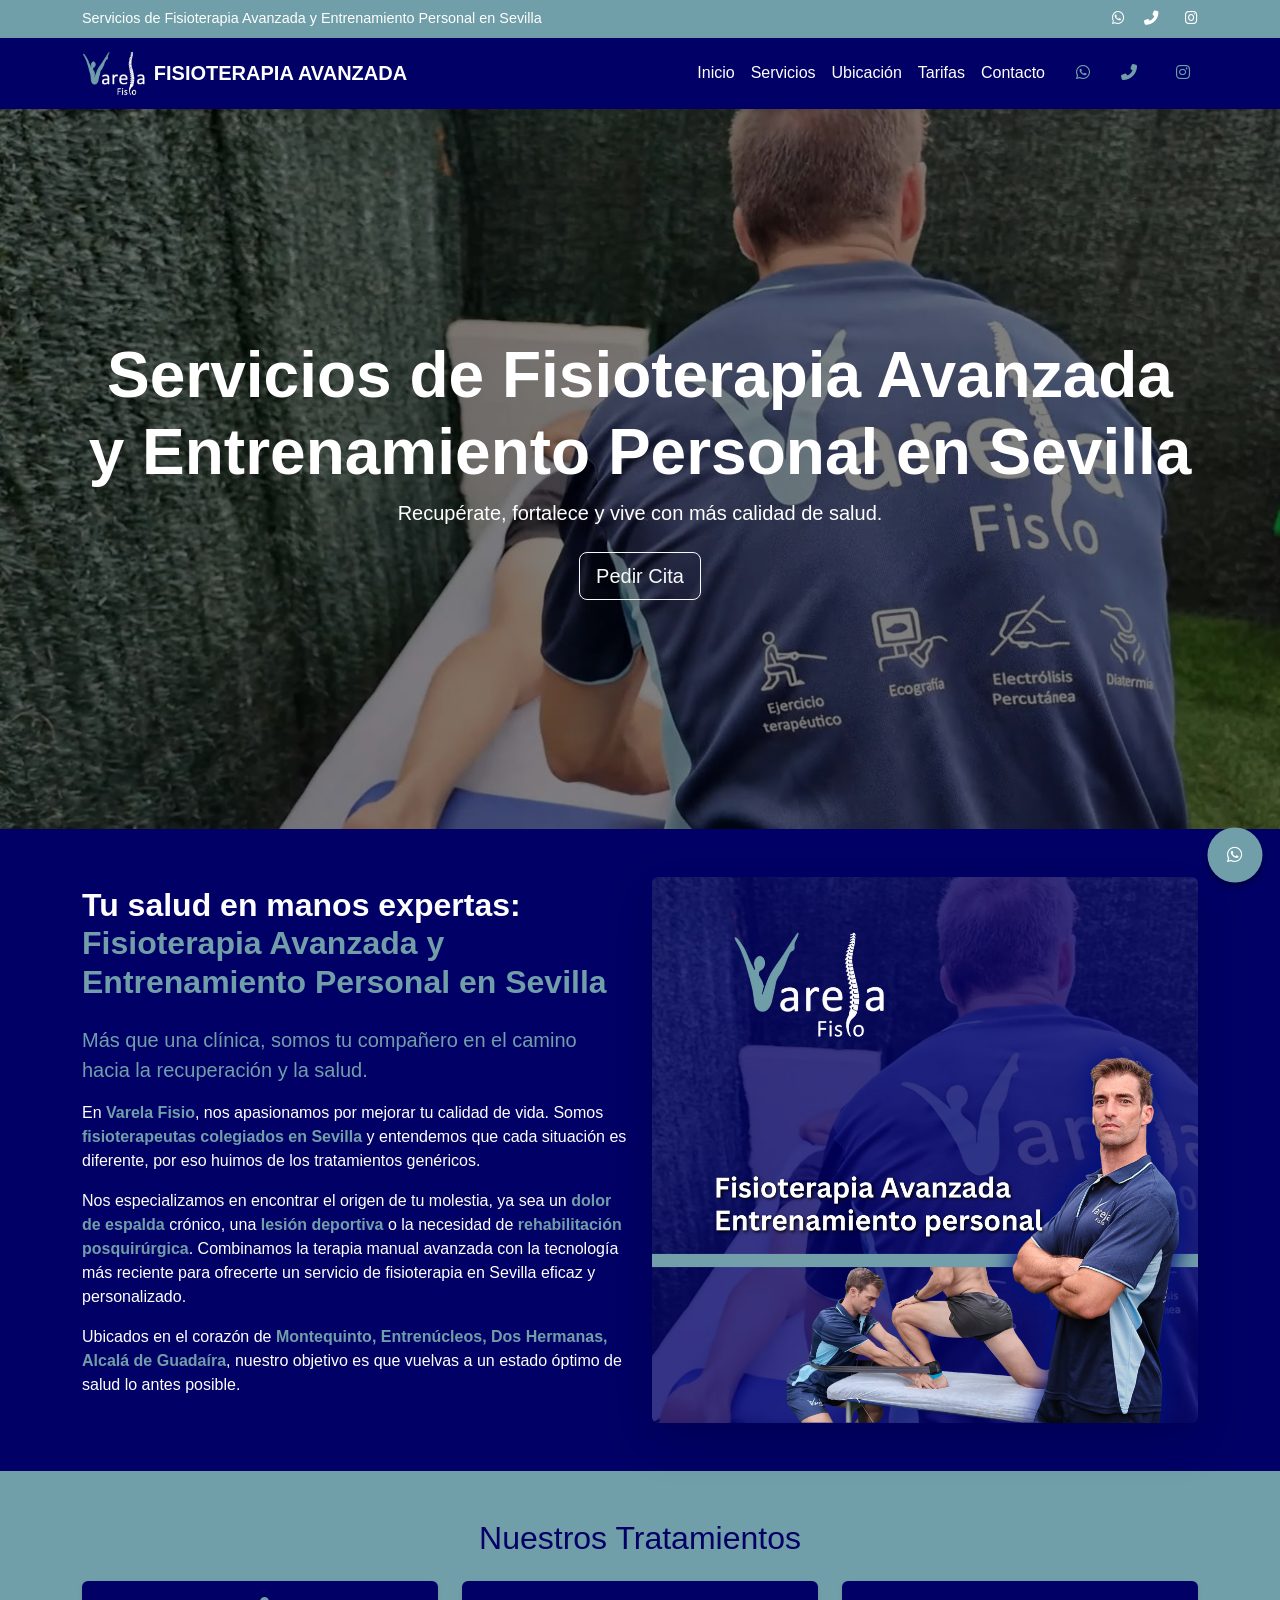
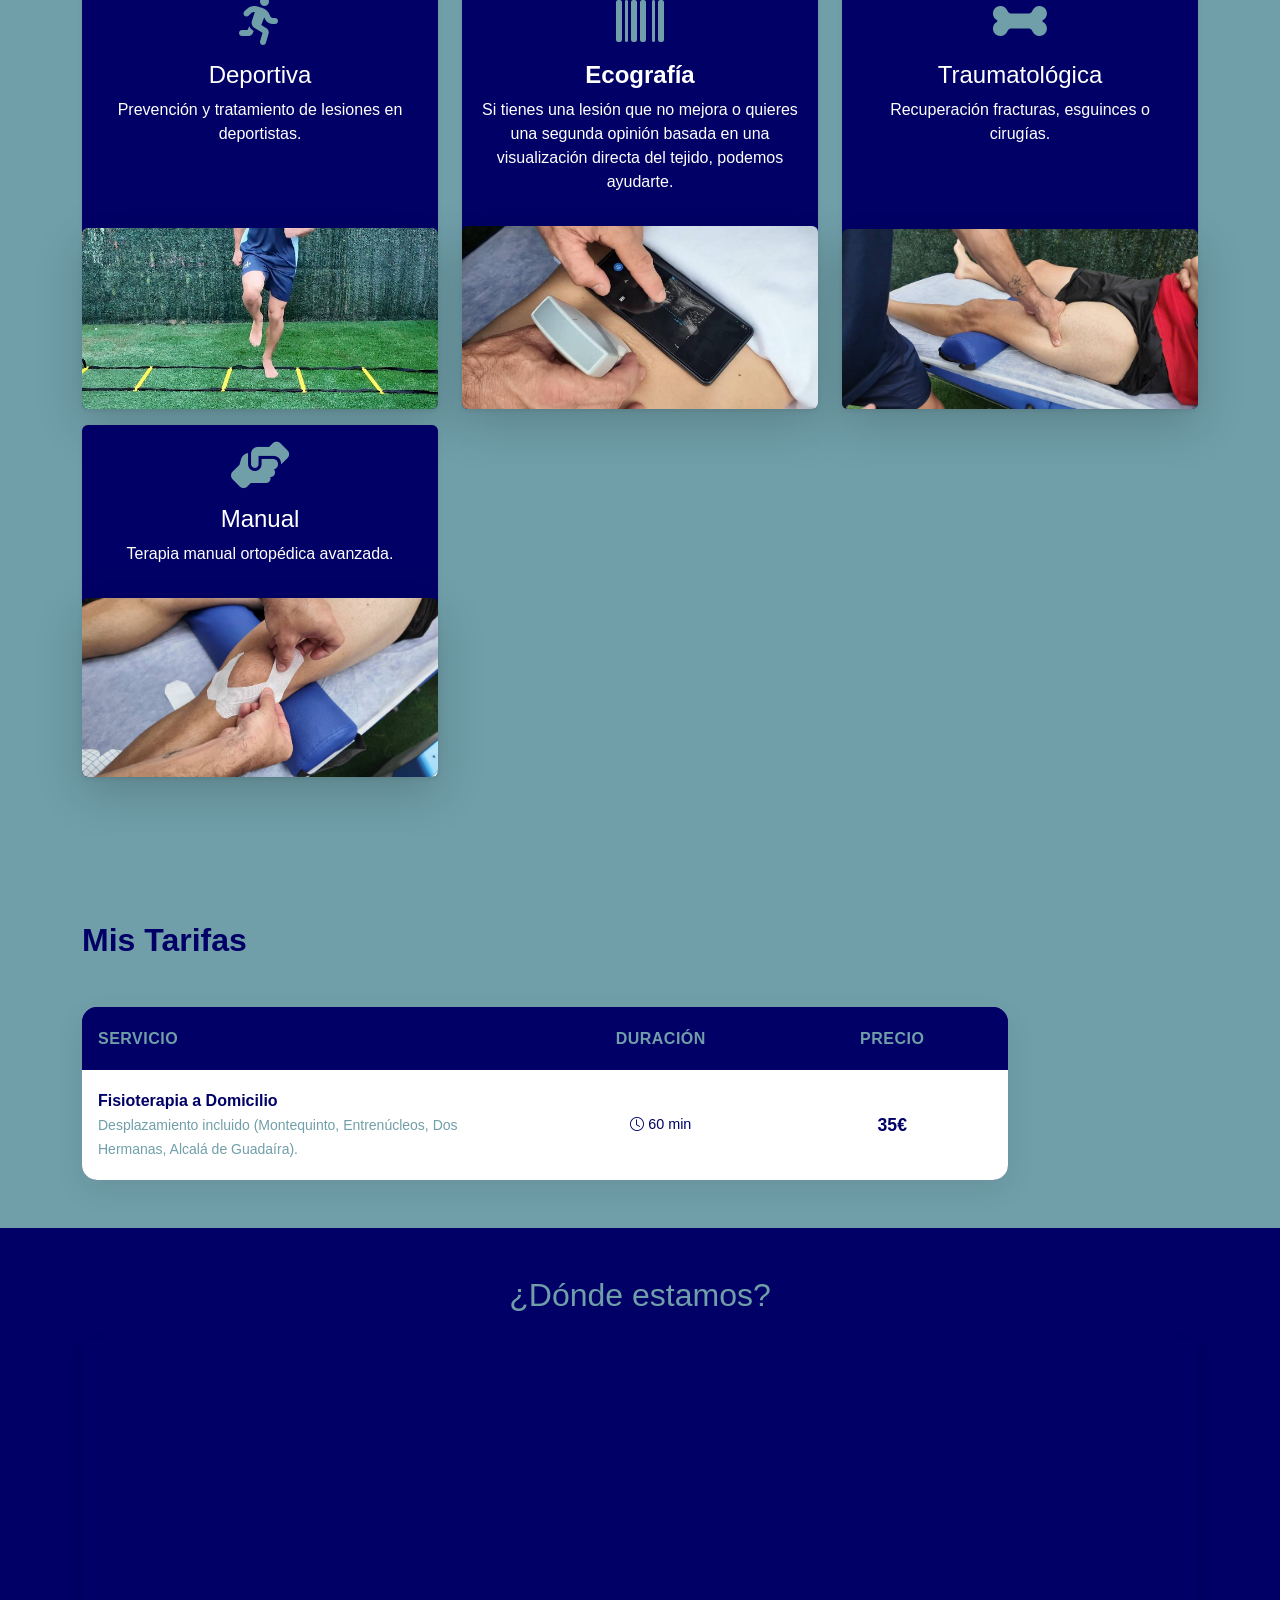
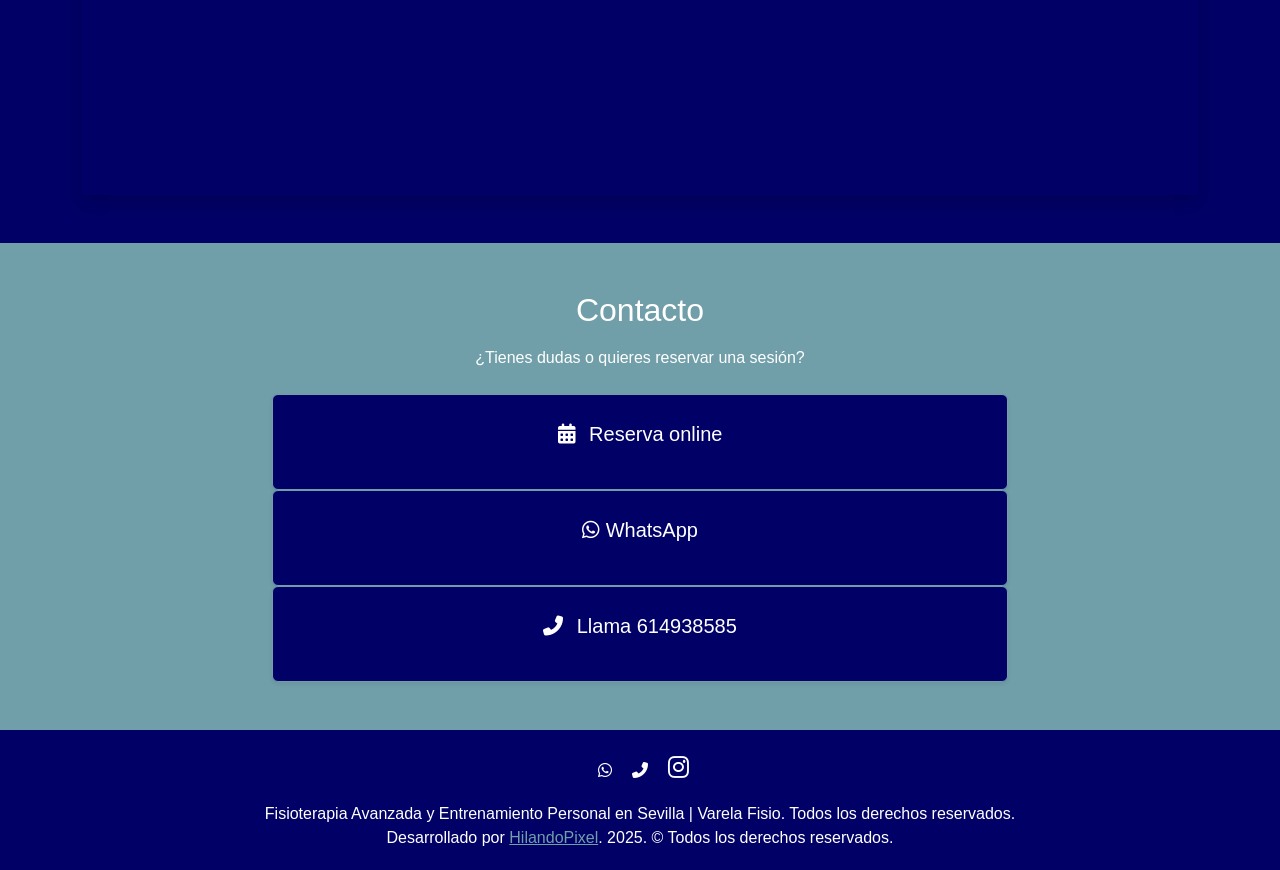
==== index.html @ a89cad6e "i" ====
<!DOCTYPE html>
<html lang="es">
<head>
    <script async src="https://www.googletagmanager.com/gtag/js?id=G-CDKVL5JWGN"></script>
    <script>window.dataLayer = window.dataLayer || []; function gtag(){dataLayer.push(arguments);} gtag('js', new Date()); gtag('config', 'G-CDKVL5JWGN');</script>
    
    <meta charset="UTF-8">
    <meta name="viewport" content="width=device-width, initial-scale=1.0">
    <title>Fisioterapia Avanzada y Entrenamiento Personal en Sevilla | Clínica Varela Fisio - Recuperación y Salud</title>
    <meta name="description" content="Servicios avanzados de fisioterapia y entrenamiento personal en Sevilla. Clínica profesional en Sevilla. ¡Pide tu cita hoy!">
    <meta name="robots" content="index, follow">
    <link rel="canonical" href="https://varelafisio.com">
    <meta property="og:locale" content="es_ES">
    <meta property="og:type" content="website">
    <meta property="og:title" content="Fisioterapia Avanzada y Entrenamiento Personal en Sevilla | Varela Fisio">
    <meta property="og:description" content="Fisioterapia Avanzada y Entrenamiento Personal en Sevilla | Varela Fisio | Agenda tu sesión.">
    <meta property="og:url" content="https://varelafisio.com">
    <meta property="og:site_name" content="Varela Fisio">
    <meta property="og:image" content="https://varelafisio.com/img/preview.png">
    <link rel="icon" type="image/png" href="favicon.png">
    <link rel="apple-touch-icon" href="favicon.png">
    <link rel="icon" href="favicon.ico" type="image/x-icon">
    <link href="https://cdn.jsdelivr.net/npm/bootstrap@5.3.0/dist/css/bootstrap.min.css" rel="stylesheet">
    <link rel="stylesheet" href="https://cdnjs.cloudflare.com/ajax/libs/font-awesome/6.4.0/css/all.min.css">
    <link rel="stylesheet" href="https://cdn.jsdelivr.net/npm/bootstrap-icons@1.10.5/font/bootstrap-icons.css">
    <link rel="stylesheet" href="style.css">
    <script type="application/ld+json">
        {
          "@context": "https://schema.org",
          "@type": "PhysiotherapyClinic",
          "name": "Varela Fisio - Fisioterapia Avanzada a Domicilio",
          "description": "Servicios de fisioterapia avanzada y recuperación funcional directamente en tu domicilio.",
          "image": "https://varelafisio.com/img/preview.png",
          "url": "https://varelafisio.com",
          "telephone": "614938585",
          "address": {
            "@type": "PostalAddress",
            "addressCountry": "ES"
          },
          "geo": {
            "@type": "GeoCoordinates",
            "latitude": 37.349859,
            "longitude": -5.918255
          },
          "areaServed": {
            "@type": "City",
            "name": "Montequinto"
          },
          "sameAs": [
            "https://www.instagram.com/varelafisio"
          ]
        }
    </script>
</head>
<body>

    <div class="top-bar">
        <div class="container d-flex justify-content-between align-items-center">
            <span>Servicios de Fisioterapia Avanzada y Entrenamiento Personal en Sevilla
            </span>
            <div>
                <a href="https://wa.me/614938585?text=Hola%20quiero%20reservar%20cita" target="_blank" class="social-link2"><i class="fab fa-whatsapp"></i></a>
                <a href="tel://614938585" class="social-link2" target="_blank"><i class="fas fa-phone-alt me-2"></i></a>
                <a href="https://www.instagram.com/varelafisio" class="social-link2" target="_blank"><i class="fab fa-instagram"></i></a>
            </div>
        </div>
    </div>

    <nav class="navbar navbar-expand-lg navbar-light sticky-top">
        <div class="container text-white">
            <a class="navbar-brand d-flex align-items-center fw-bold text-uppercase text-white" href="#">
                <img src="img/logo.png"
                     alt="Logo Fisioterapia Sevilla"
                     height="45"
                     class="d-inline-block align-text-top me-2 rounded">

                <span>Fisioterapia Avanzada</span>
            </a>
            <button class="navbar-toggler custom" type="button" data-bs-toggle="collapse" data-bs-target="#navbarNav">
                <img src="img/v.png"
                     alt="Equipo de fisioterapeutas en consulta de Sevilla tratando a un paciente"
                     class="img-fluid rounded shadow-lg" />
            </button>
            <div class="collapse navbar-collapse" id="navbarNav">
                <ul class="navbar-nav ms-auto">
                    <li class="nav-item"><a class="nav-link text-white" href="#nosotros">Inicio</a></li>
                    <li class="nav-item"><a class="nav-link text-white" href="#servicios">Servicios</a></li>
                    <li class="nav-item"><a class="nav-link text-white" href="#ubicacion">Ubicación</a></li>
                    <li class="nav-item"><a class="nav-link text-white" href="#tarifas">Tarifas</a></li>
                    <li class="nav-item"><a class="nav-link text-white" href="#contacto">Contacto</a></li>
                    <li class="nav-item"><a class="nav-link social-link3" href="https://wa.me/614938585?text=Hola%20quiero%20reservar%20cita"><i class="fab fa-whatsapp"></i></a></li>
                    <li class="nav-item"><a class="nav-link social-link3" href="tel://614938585"><i class="fas fa-phone-alt me-2"></i></a></li>
                    <li class="nav-item"><a class="nav-link social-link3" href="https://www.instagram.com/varelafisio"><i class="fab fa-instagram"></i></a></li>
                </ul>
            </div>
        </div>
    </nav>

    <section id="presentacion" class="hero-section">
        <div class="container">
            <h1 class="display-3 fw-bold">Servicios de Fisioterapia Avanzada y Entrenamiento Personal en Sevilla</h1>
            <p class="lead mb-4">Recupérate, fortalece y vive con más calidad de salud.</p>
            <a href="#contacto" class="btn btn-outline-light btn-lg">Pedir Cita</a>
        </div>
    </section>

    <section id="nosotros" class="py-5 custom">
        <div class="container">
            <div class="row align-items-center">
                <div class="col-lg-6">
                    <h2 class="fw-bold mb-4">Tu salud en manos expertas: <span class="text-success">Fisioterapia Avanzada y Entrenamiento Personal en Sevilla</span></h2>
                    <p class="lead secondary-text">Más que una clínica, somos tu compañero en el camino hacia la recuperación y la salud.</p>
                    <p>
                        En <strong class="secondary-text">Varela Fisio</strong>, nos apasionamos por mejorar tu calidad de vida. Somos <strong class="secondary-text">fisioterapeutas colegiados en Sevilla</strong> y entendemos que cada situación es diferente, por eso huimos de los tratamientos genéricos.
                    </p>
                    <p>
                        Nos especializamos en encontrar el origen de tu molestia, ya sea un <strong class="secondary-text">dolor de espalda</strong> crónico, una <strong class="secondary-text">lesión deportiva</strong> o la necesidad de <strong class="secondary-text">rehabilitación posquirúrgica</strong>. Combinamos la terapia manual avanzada con la tecnología más reciente para ofrecerte un servicio de fisioterapia en Sevilla eficaz y personalizado.
                    </p>
                    <p>
                        Ubicados en el corazón de <strong class="secondary-text">Montequinto, Entrenúcleos, Dos Hermanas, Alcalá de Guadaíra</strong>, nuestro objetivo es que vuelvas a un estado óptimo de salud lo antes posible.
                    </p>
                </div>

                <div class="col-lg-6 mt-4 mt-lg-0">
                    <img src="img/preview.png"
                         alt="Equipo de fisioterapeutas en consulta de Sevilla tratando a un paciente"
                         class="img-fluid rounded shadow-lg">
                </div>
            </div>
        </div>
    </section>

    <section id="servicios" class="py-5 custom2">
        <div class="container text-center">
            <h2 class="mb-4">Nuestros Tratamientos</h2>
            <div class="row">
                <div class="col-md-4 mb-3">
                    <div class="card h-100 shadow-sm border-0 custom">
                        <div class="card-body">
                            <i class="fas fa-running fa-3x text-success mb-3"></i>
                            <h4>Deportiva</h4>
                            <p>Prevención y tratamiento de lesiones en deportistas.</p>
                        </div>
                        <div class="col-lg-12 mt-4 mt-lg-0">
                            <img src="img/fisio-sevilla-foto-3.png"
                                 alt="Equipo de fisioterapeutas en consulta de Sevilla tratando a un paciente"
                                 class="img-fluid rounded shadow-lg">
                        </div>
                    </div>
                </div>
                <div class="col-md-4 mb-3">
                    <div class="card h-100 shadow-sm border-0 custom">
                        <div class="card-body">
                            <i class="fas fa-barcode fa-3x text-success mb-3"></i>
                            <h4><strong>Ecografía</strong></h4>
                            <p>Si tienes una lesión que no mejora o quieres una segunda opinión basada en una visualización directa del tejido, podemos ayudarte.</p>
                        </div>
                        <div class="col-lg-12 mt-4 mt-lg-0">
                            <img src="img/varela-fisio-ecografia.jpeg"
                                 alt="Ecografía en fisioterapia para valoración objetiva"
                                 class="img-fluid rounded shadow-lg">
                        </div>
                    </div>
                </div>
                <div class="col-md-4 mb-3">
                    <div class="card h-100 shadow-sm border-0 custom">
                        <div class="card-body">
                            <i class="fas fa-bone fa-3x text-success mb-3"></i>
                            <h4>Traumatológica</h4>
                            <p>Recuperación fracturas, esguinces o cirugías.</p>
                        </div>
                        <div class="col-lg-12 mt-4 mt-lg-0">
                            <img src="img/fisio-sevilla-foto-4.png"
                                 alt="Equipo de fisioterapeutas en consulta de Sevilla tratando a un paciente"
                                 class="img-fluid rounded shadow-lg">
                        </div>
                    </div>
                </div>
                <div class="col-md-4 mb-3">
                    <div class="card h-100 shadow-sm border-0 custom">
                        <div class="card-body">
                            <i class="fas fa-hands-helping fa-3x text-success mb-3"></i>
                            <h4>Manual</h4>
                            <p>Terapia manual ortopédica avanzada.</p>
                        </div>
                        <div class="col-lg-12 mt-4 mt-lg-0">
                            <img src="img/fisio-sevilla-foto-2.png"
                                 alt="Equipo de fisioterapeutas en consulta de Sevilla tratando a un paciente"
                                 class="img-fluid rounded shadow-lg">
                        </div>
                    </div>
                </div>
            </div>
        </div>
    </section>

    <section id="tarifas" class="py-5 custom2">
        <div class="container text-center">
            <div class="pricing-header">
                <h2 class="primary-text">Mis Tarifas</h2>
            </div>

            <div class="row">
                <div class="col-lg-10">
                    <div class="table-responsive custom-table-container">
                        <table class="table table-hover align-left custom">
                            <thead>
                                <tr>
                                    <th scope="col" width="40%">Servicio</th>
                                    <th scope="col" width="20%" class="text-center">Duración</th>
                                    <th scope="col" width="20%" class="text-center">Precio</th>
                                </tr>
                            </thead>
                            <tbody>
                                <tr>
                                    <td>
                                        <div class="d-flex">
                                            <div>
                                                <div class="fw-bold ">Fisioterapia a Domicilio</div>
                                                <small class="secondary-text">Desplazamiento incluido (Montequinto, Entrenúcleos, Dos Hermanas, Alcalá de Guadaíra).</small>
                                            </div>
                                        </div>
                                    </td>
                                    <td class="text-center duration-tag"><i class="bi bi-clock"></i> 60 min</td>
                                    <td class="text-center price-tag">35€</td>
                                </tr>
                            </tbody>
                        </table>
                    </div>
                </div>
            </div>
        </div>

    </section>


    <section id="ubicacion" class="py-5 custom">
        <div class="container">
            <h2 class="text-center secondary-text mb-4">¿Dónde estamos?</h2>
            <div class="map-container shadow">
                <iframe src="https://www.google.com/maps/embed?pb=!1m14!1m8!1m3!1d12901.507833430169!2d-5.9182554!3d37.3498589!3m2!1i1024!2i768!4f13.1!3m3!1m2!1s0x6e7d6fc226e5ccdb%3A0x2728e42859b30beb!2sVarela%20Fisio%20-%20Fisioterapia%20Avanzada%20a%20Domicilio!5e1!3m2!1ses!2ses!4v1766308578889!5m2!1ses!2ses" width="600" height="450" style="border:0;" allowfullscreen="" loading="lazy" referrerpolicy="no-referrer-when-downgrade"></iframe>
            </div>
        </div>
    </section>

    <section id="contacto" class="py-5 custom2">
        <div class="container">
            <div class="row justify-content-center text-white">
                <div class="col-md-8 text-center">
                    <h2 class="mb-3">Contacto</h2>
                    <p class="mb-4">¿Tienes dudas o quieres reservar una sesión?</p>
                    <div class="card p-4 shadow-sm border-success custom">
                        <p class="lead">
                            <i class="fas fa-calendar-alt me-2"></i>
                            <a href="reservar" target="_blank" class="text-decoration-none text-white">Reserva online</a>
                        </p>
                    </div>
                    <div class="card p-4 shadow-sm border-success custom">
                        <p class="lead">
                            <i class="fab fa-whatsapp"></i>
                            <a href="https://wa.me/614938585?text=Hola" target="_blank" class="text-decoration-none text-white">WhatsApp</a>
                        </p>
                    </div>
                    <div class="card p-4 shadow-sm border-success custom">
                        <p class="lead">
                            <i class="fas fa-phone-alt me-2"></i>
                            <a href="tel://614938585" target="_blank" class="text-decoration-none text-white">Llama 614938585</a>
                        </p>
                    </div>
                </div>
            </div>
        </div>
    </section>

    <footer>
        <div class="container text-center ">
            <div class="mb-3">
                <a href="https://wa.me/614938585?text=Hola%20quiero%20reservar%20cita" target="_blank" class="social-link2"><i class="fab fa-whatsapp"></i></a>
                <a href="tel://614938585" target="_blank" class="social-link"><i class="fas fa-phone-alt me-2"></i></a>
                <a href="https://www.instagram.com/varelafisio" class="social-link fs-4 mx-2" target="_blank"><i class="fab fa-instagram"></i></a>
            </div>
            <p class="mb-0">Fisioterapia Avanzada y Entrenamiento Personal en Sevilla | Varela Fisio. Todos los derechos reservados.</p>
            <p class="mb-0 text-white">Desarrollado por <a class="secondary-text" href="https://hilandopixel.com" target="_blank">HilandoPixel</a>. 2025. &copy;  Todos los derechos reservados.</p>

        </div>
    </footer>

    <button type="button" id="btn-back-to-top">
        <i class="fas fa-arrow-up"></i>
    </button>

    <button type="button" id="btn-whatsapp">
        <i class="fab fa-whatsapp"></i>
    </button>

    <script src="https://cdn.jsdelivr.net/npm/bootstrap@5.3.0/dist/js/bootstrap.bundle.min.js"></script>

    <script>
        let mybutton = document.getElementById("btn-back-to-top");
        window.onscroll = function () {
            scrollFunction();
        };
        function scrollFunction() {
            if (document.body.scrollTop > 200 || document.documentElement.scrollTop > 200) {
                mybutton.style.display = "block";
            } else {
                mybutton.style.display = "none";
            }
        }
        mybutton.addEventListener("click", backToTop);
        function backToTop() {
            window.scrollTo({ top: 0, behavior: 'smooth' });
        }
        
        let whatsAppButton = document.getElementById("btn-whatsapp");
        whatsAppButton.addEventListener("click", openWhatsapp);
        function openWhatsapp() {
            window.open(
              'https://wa.me/614938585?text=Hola',
              '_blank'
            );
        }
    </script>
</body>
</html>
---- style.css ----
/* Estilos Personalizados */
        :root {
            --primary-color: #010066;
            --secondary-color: #709fa9;
            --accent-color: #709fa9;
        }

        body {
            font-family: 'Segoe UI', Tahoma, Geneva, Verdana, sans-serif;
        }

        /* Top Bar Social */
        .top-bar {
            background-color: var(--secondary-color);
            color: white;
            padding: 8px 0;
            font-size: 0.9rem;
        }
        .social-link {
            color: white;
            margin-left: 15px;
            transition: color 0.3s;
        }
        .social-link:hover {
            color: var(--secondary-color);
        }
		
		.social-link2 {
            color: white;
            margin-left: 15px;
            transition: color 0.3s;
        }
		.social-link2:hover {
            color: var(--primary-color);
        }
		
		.social-link3 {
            color: var(--secondary-color);
            margin-left: 15px;
            transition: color 0.3s;
        }
		.social-link3:hover {
            color: white;
        }

        /* Navbar Sticky adjustment */
        .navbar {
            background-color: var(--primary-color);
			color: white;
            box-shadow: 0 2px 4px rgba(0,0,0,0.1);
        }

        /* Sección Presentación (Hero) */
        .hero-section {
            background: linear-gradient(rgba(0, 0, 0, 0.5), rgba(0, 0, 0, 0.5)), url('img/fisio-sevilla-foto-5.png'); /* Imagen de ejemplo */
            background-size: cover;
            background-position: center;
            height: 80vh; /* Altura del 80% de la pantalla */
            display: flex;
            align-items: center;
            justify-content: center;
            color: white;
            text-align: center;
        }

        /* Botón Flotante (Back to Top) */
        #btn-back-to-top {
            position: fixed;
            bottom: 20px;
            right: 100px;
            display: none; /* Oculto por defecto */
            background-color: var(--secondary-color);
            color: white;
            border: none;
            border-radius: 50%;
            width: 50px;
            height: 50px;
            z-index: 1000;
            cursor: pointer;
            box-shadow: 0 4px 6px rgba(0,0,0,0.3);
            transition: transform 0.3s;
        }
        #btn-back-to-top:hover {
            transform: scale(1.1);
            background-color: var(--secondary-color);
        }

        #btn-whatsapp {
            position: fixed;
            bottom: 20px;
            right: 20px;
            background-color: var(--secondary-color);
            color: white;
            border: none;
            border-radius: 50%;
            width: 50px;
            height: 50px;
            z-index: 1000;
            cursor: pointer;
            box-shadow: 0 4px 6px rgba(0,0,0,0.3);
            transition: transform 0.3s;
        }

        #btn-whatsapp {
            transform: scale(1.1);
            background-color: var(--secondary-color);
        }


        /* Mapa */
        .map-container iframe {
            width: 100%;
            height: 450px;
            border: 0;
        }
        
        /* Footer */
        footer {
            background-color: var(--primary-color);
            color: white;
            padding: 20px 0;
        }
		
		.text-success{
			color: var(--secondary-color) !important;
		 }
		 
		 .border-success{
			border-color: var(--secondary-color) !important;
		 }
		 
		 .custom {
            background-color: var(--primary-color)  !important;
			color: white  !important;
        }
		
		
		.custom2 {
            background-color: var(--secondary-color)  !important;
			color: var(--primary-color)  !important;
        }
		
		.custom3 {
            background-color: var(--secondary-color)  !important;
			color: white  !important;
        }
		
		.secondary-text {
			color: var(--secondary-color) !important;
        }
		
		.primary-text {
			color: var(--primary-color) !important;
        }


.pricing-header {
    text-align: left;
    margin-bottom: 3rem;
    padding-top: 2rem;
}

    .pricing-header h2 {
        font-weight: 700;
        color: var(--secondary-color);
    }

/* Estilos personalizados de la tabla */
.custom-table-container {
    border-radius: 15px;
    overflow: hidden; /* Para respetar los bordes redondeados */
    box-shadow: 0 10px 30px rgba(0, 0, 0, 0.08);
    background: white;
	text-align: left;
}

.table {
    margin-bottom: 0; /* Quitar margen inferior default */
}

    .table thead {
        color: white;
		text-align: left;
    }

        .table thead th {
            font-weight: 600;
            text-transform: uppercase;
            letter-spacing: 0.5px;
            border: none;
            padding: 1.2rem 1rem;
			color: var(--secondary-color);
			background-color: var(--primary-color);  
        }

    .table tbody td {
		text-align: left;
        padding: 1.2rem 1rem;
        vertical-align: middle;
        border-bottom: 1px solid var(--primary-color);
        color: var(--primary-color);
    }

    .table tbody tr:last-child td {
        border-bottom: none;
    }

.table-hover tbody tr:hover {
    background-color: var(--primary-color) !important; /* Color muy suave al pasar el mouse */
}

.price-tag {
    font-weight: 800;
    color: var(--secondary-color);
    font-size: 1.1rem;
}

.duration-tag {
    color: var(--primary-color);
    font-size: 0.9rem;
}
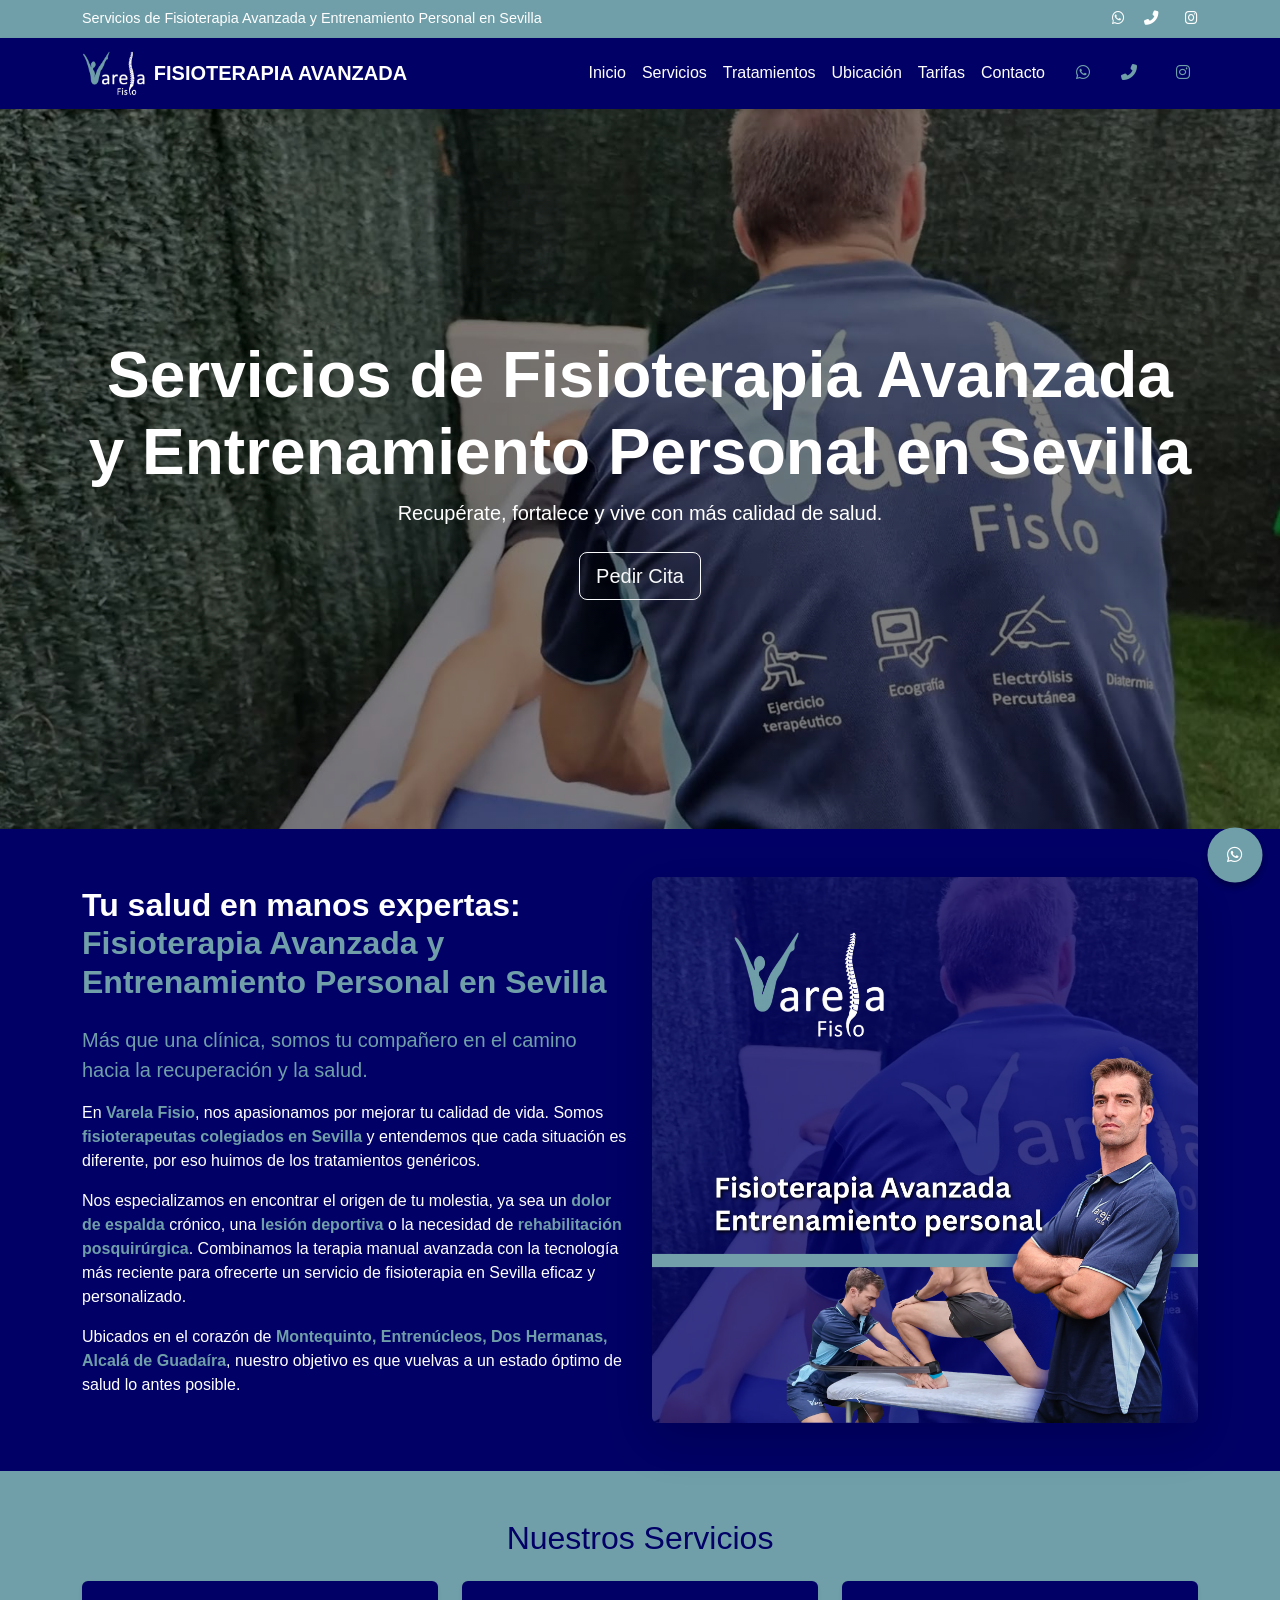
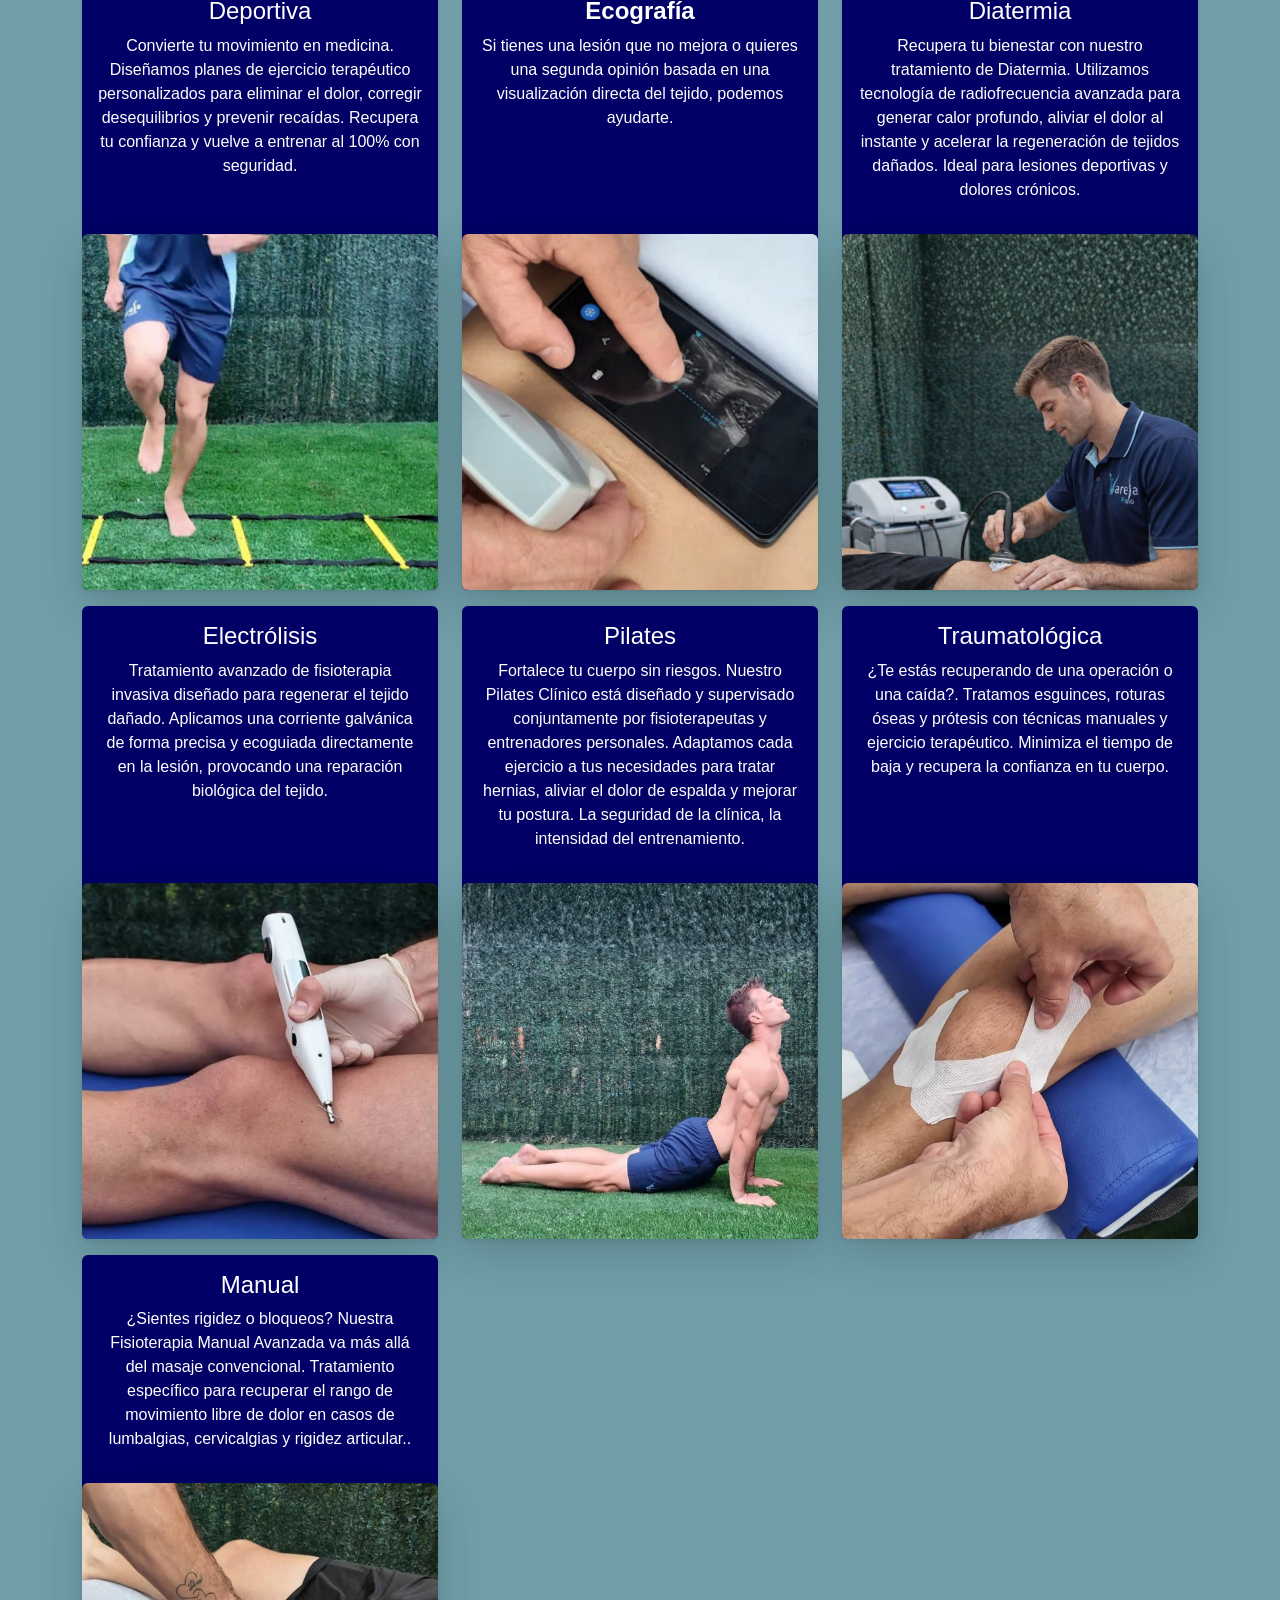
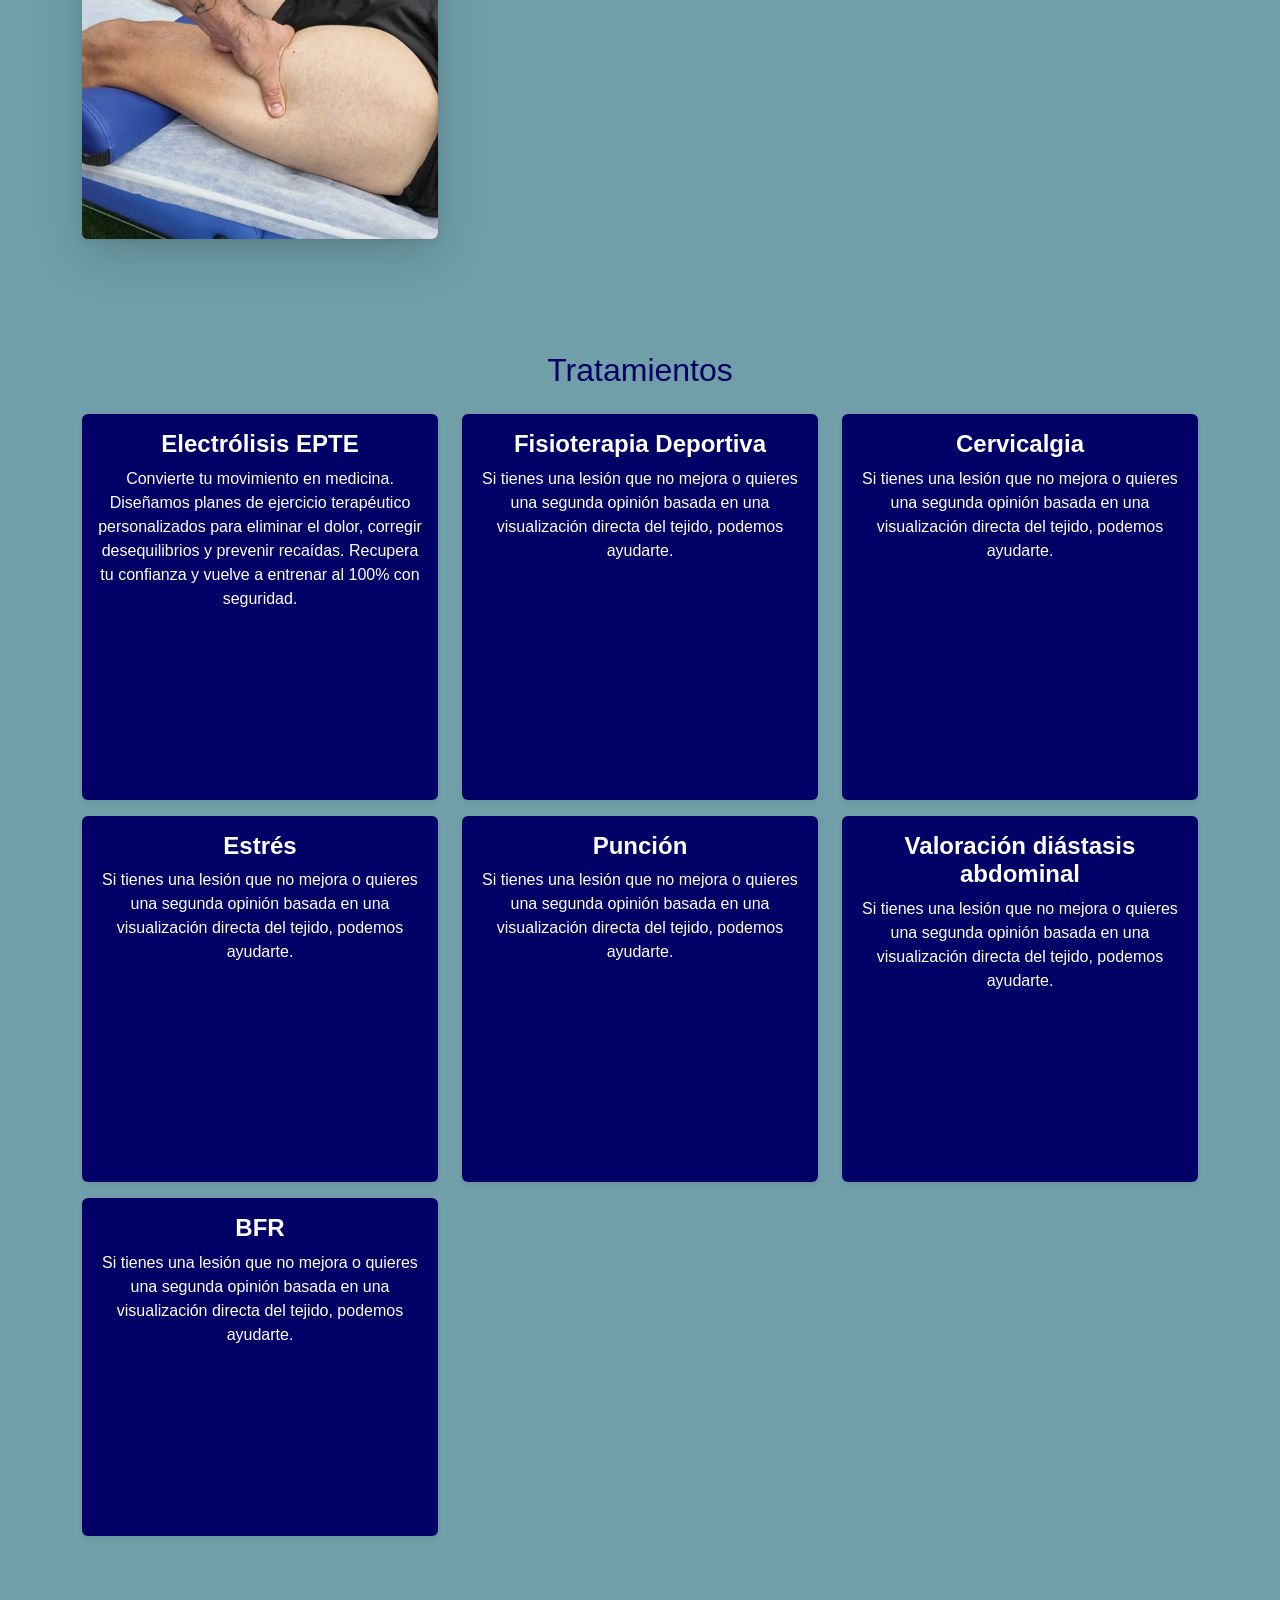
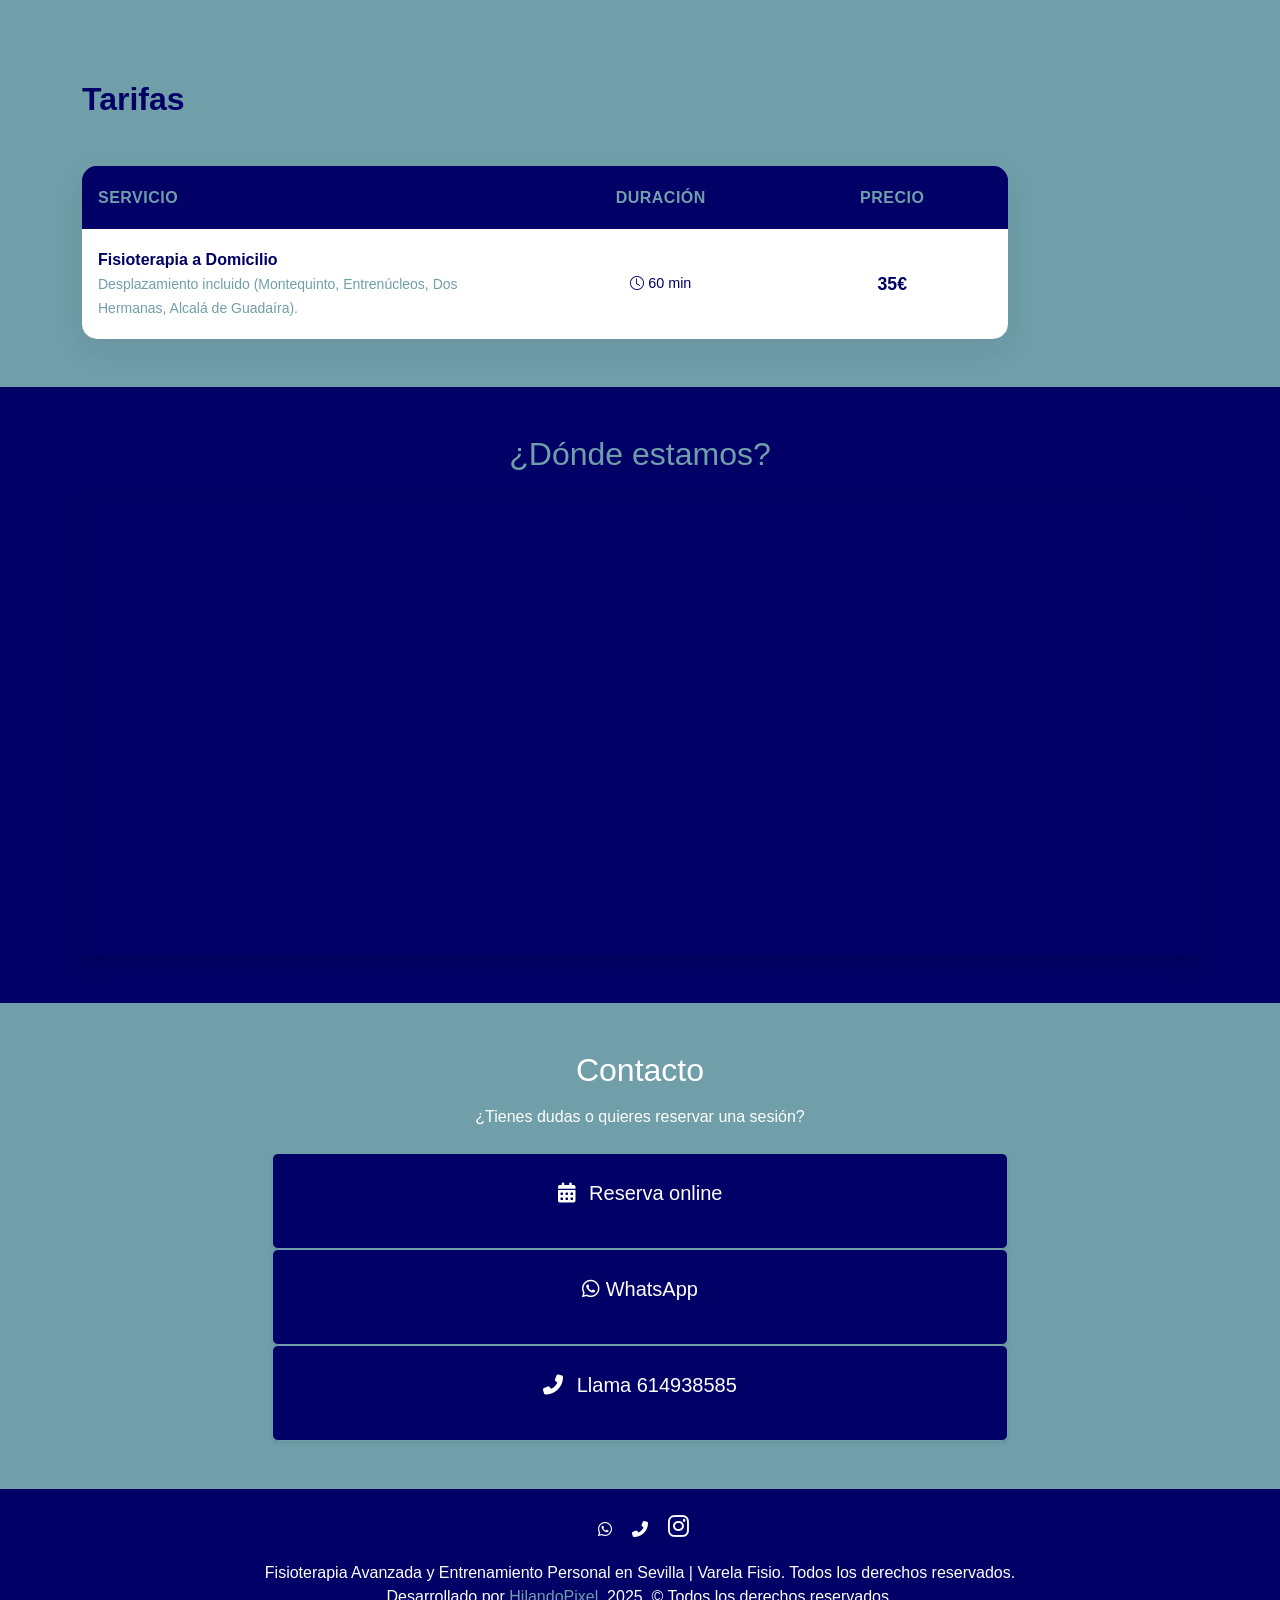
==== commit 7291f91b: "ndex" ====
--- a/index.html
+++ b/index.html
@@ -2,8 +2,8 @@
 <html lang="es">
 <head>
     <script async src="https://www.googletagmanager.com/gtag/js?id=G-CDKVL5JWGN"></script>
-    <script>window.dataLayer = window.dataLayer || []; function gtag(){dataLayer.push(arguments);} gtag('js', new Date()); gtag('config', 'G-CDKVL5JWGN');</script>
-    
+    <script>window.dataLayer = window.dataLayer || []; function gtag() { dataLayer.push(arguments); } gtag('js', new Date()); gtag('config', 'G-CDKVL5JWGN');</script>
+
     <meta charset="UTF-8">
     <meta name="viewport" content="width=device-width, initial-scale=1.0">
     <title>Fisioterapia Avanzada y Entrenamiento Personal en Sevilla | Clínica Varela Fisio - Recuperación y Salud</title>
@@ -56,7 +56,8 @@
 
     <div class="top-bar">
         <div class="container d-flex justify-content-between align-items-center">
-            <span>Servicios de Fisioterapia Avanzada y Entrenamiento Personal en Sevilla
+            <span>
+                Servicios de Fisioterapia Avanzada y Entrenamiento Personal en Sevilla
             </span>
             <div>
                 <a href="https://wa.me/614938585?text=Hola%20quiero%20reservar%20cita" target="_blank" class="social-link2"><i class="fab fa-whatsapp"></i></a>
@@ -85,6 +86,7 @@
                 <ul class="navbar-nav ms-auto">
                     <li class="nav-item"><a class="nav-link text-white" href="#nosotros">Inicio</a></li>
                     <li class="nav-item"><a class="nav-link text-white" href="#servicios">Servicios</a></li>
+                    <li class="nav-item"><a class="nav-link text-white" href="#tratamientos">Tratamientos</a></li>
                     <li class="nav-item"><a class="nav-link text-white" href="#ubicacion">Ubicación</a></li>
                     <li class="nav-item"><a class="nav-link text-white" href="#tarifas">Tarifas</a></li>
                     <li class="nav-item"><a class="nav-link text-white" href="#contacto">Contacto</a></li>
@@ -132,17 +134,16 @@
 
     <section id="servicios" class="py-5 custom2">
         <div class="container text-center">
-            <h2 class="mb-4">Nuestros Tratamientos</h2>
+            <h2 class="mb-4">Nuestros Servicios</h2>
             <div class="row">
                 <div class="col-md-4 mb-3">
                     <div class="card h-100 shadow-sm border-0 custom">
                         <div class="card-body">
-                            <i class="fas fa-running fa-3x text-success mb-3"></i>
                             <h4>Deportiva</h4>
-                            <p>Prevención y tratamiento de lesiones en deportistas.</p>
-                        </div>
-                        <div class="col-lg-12 mt-4 mt-lg-0">
-                            <img src="img/fisio-sevilla-foto-3.png"
+                            <p>Convierte tu movimiento en medicina. Diseñamos planes de ejercicio terapéutico personalizados para eliminar el dolor, corregir desequilibrios y prevenir recaídas. Recupera tu confianza y vuelve a entrenar al 100% con seguridad.</p>
+                        </div>
+                        <div class="col-lg-12 mt-4 mt-lg-0">
+                            <img src="img/fisio-sevilla-entrenamiento.png"
                                  alt="Equipo de fisioterapeutas en consulta de Sevilla tratando a un paciente"
                                  class="img-fluid rounded shadow-lg">
                         </div>
@@ -151,12 +152,11 @@
                 <div class="col-md-4 mb-3">
                     <div class="card h-100 shadow-sm border-0 custom">
                         <div class="card-body">
-                            <i class="fas fa-barcode fa-3x text-success mb-3"></i>
                             <h4><strong>Ecografía</strong></h4>
                             <p>Si tienes una lesión que no mejora o quieres una segunda opinión basada en una visualización directa del tejido, podemos ayudarte.</p>
                         </div>
                         <div class="col-lg-12 mt-4 mt-lg-0">
-                            <img src="img/varela-fisio-ecografia.jpeg"
+                            <img src="img/fisio-sevilla-ecografia.png"
                                  alt="Ecografía en fisioterapia para valoración objetiva"
                                  class="img-fluid rounded shadow-lg">
                         </div>
@@ -165,39 +165,163 @@
                 <div class="col-md-4 mb-3">
                     <div class="card h-100 shadow-sm border-0 custom">
                         <div class="card-body">
-                            <i class="fas fa-bone fa-3x text-success mb-3"></i>
+                            <h4>Diatermia</h4>
+                            <p>Recupera tu bienestar con nuestro tratamiento de Diatermia. Utilizamos tecnología de radiofrecuencia avanzada para generar calor profundo, aliviar el dolor al instante y acelerar la regeneración de tejidos dañados. Ideal para lesiones deportivas y dolores crónicos.</p>
+                        </div>
+                        <div class="col-lg-12 mt-4 mt-lg-0">
+                            <img src="img/fisio-sevilla-diatermia.png"
+                                 alt="Aplicación de diatermia en fisioterapia en Sevilla"
+                                 class="img-fluid rounded shadow-lg">
+                        </div>
+                    </div>
+                </div>
+                <div class="col-md-4 mb-3">
+                    <div class="card h-100 shadow-sm border-0 custom">
+                        <div class="card-body">
+                            <h4>Electrólisis</h4>
+                            <p>Tratamiento avanzado de fisioterapia invasiva diseñado para regenerar el tejido dañado. Aplicamos una corriente galvánica de forma precisa y ecoguiada directamente en la lesión, provocando una reparación biológica del tejido.</p>
+                        </div>
+                        <div class="col-lg-12 mt-4 mt-lg-0">
+                            <img src="img/fisio-sevilla-electrolisis.png"
+                                 alt="Electrósis EPTE aplicada fisioterapia en Sevilla"
+                                 class="img-fluid rounded shadow-lg">
+                        </div>
+                    </div>
+                </div>
+                <div class="col-md-4 mb-3">
+                    <div class="card h-100 shadow-sm border-0 custom">
+                        <div class="card-body">
+                            <h4>Pilates</h4>
+                            <p>Fortalece tu cuerpo sin riesgos. Nuestro Pilates Clínico está diseñado y supervisado conjuntamente por fisioterapeutas y entrenadores personales. Adaptamos cada ejercicio a tus necesidades para tratar hernias, aliviar el dolor de espalda y mejorar tu postura. La seguridad de la clínica, la intensidad del entrenamiento.</p>
+                        </div>
+                        <div class="col-lg-12 mt-4 mt-lg-0">
+                            <img src="img/fisio-sevilla-pilates.png"
+                                 alt="El pilates en Sevilla con experto en fisioterpia y entrenamiento"
+                                 class="img-fluid rounded shadow-lg">
+                        </div>
+                    </div>
+                </div>
+                <div class="col-md-4 mb-3">
+                    <div class="card h-100 shadow-sm border-0 custom">
+                        <div class="card-body">
                             <h4>Traumatológica</h4>
-                            <p>Recuperación fracturas, esguinces o cirugías.</p>
-                        </div>
-                        <div class="col-lg-12 mt-4 mt-lg-0">
-                            <img src="img/fisio-sevilla-foto-4.png"
-                                 alt="Equipo de fisioterapeutas en consulta de Sevilla tratando a un paciente"
-                                 class="img-fluid rounded shadow-lg">
-                        </div>
-                    </div>
-                </div>
-                <div class="col-md-4 mb-3">
-                    <div class="card h-100 shadow-sm border-0 custom">
-                        <div class="card-body">
-                            <i class="fas fa-hands-helping fa-3x text-success mb-3"></i>
+                            <p>¿Te estás recuperando de una operación o una caída?. Tratamos esguinces, roturas óseas y prótesis con técnicas manuales y ejercicio terapéutico. Minimiza el tiempo de baja y recupera la confianza en tu cuerpo.</p>
+                        </div>
+                        <div class="col-lg-12 mt-4 mt-lg-0">
+                            <img src="img/fisio-sevilla-trauma.png"
+                                 alt="Equipo de fisioterapeutas de Sevilla tratando a un paciente traumatologia"
+                                 class="img-fluid rounded shadow-lg">
+                        </div>
+                    </div>
+                </div>
+                <div class="col-md-4 mb-3">
+                    <div class="card h-100 shadow-sm border-0 custom">
+                        <div class="card-body">
                             <h4>Manual</h4>
-                            <p>Terapia manual ortopédica avanzada.</p>
-                        </div>
-                        <div class="col-lg-12 mt-4 mt-lg-0">
-                            <img src="img/fisio-sevilla-foto-2.png"
-                                 alt="Equipo de fisioterapeutas en consulta de Sevilla tratando a un paciente"
-                                 class="img-fluid rounded shadow-lg">
-                        </div>
-                    </div>
-                </div>
-            </div>
-        </div>
-    </section>
+                            <p>¿Sientes rigidez o bloqueos? Nuestra Fisioterapia Manual Avanzada va más allá del masaje convencional. Tratamiento específico para recuperar el rango de movimiento libre de dolor en casos de lumbalgias, cervicalgias y rigidez articular..</p>
+                        </div>
+                        <div class="col-lg-12 mt-4 mt-lg-0">
+                            <img src="img/fisio-sevilla-manual.png"
+                                 alt="Terapia manual para tratar a pacientes en Sevilla con fisioterapia"
+                                 class="img-fluid rounded shadow-lg">
+                        </div>
+                    </div>
+                </div>
+            </div>
+        </div>
+    </section>
+
+    <section id="tratamientos" class="py-5 custom2">
+        <div class="container text-center">
+            <h2 class="mb-4">Tratamientos</h2>
+            <div class="row">
+                <div class="col-md-4 mb-3">
+                    <div class="card h-100 shadow-sm border-0 custom">
+                        <div class="card-body">
+                            <h4><strong>Electrólisis EPTE</strong></h4>
+                            <p>Convierte tu movimiento en medicina. Diseñamos planes de ejercicio terapéutico personalizados para eliminar el dolor, corregir desequilibrios y prevenir recaídas. Recupera tu confianza y vuelve a entrenar al 100% con seguridad.</p>
+                        </div>
+                        <div class="col-lg-12 mt-4 mt-lg-0">
+                            <iframe width="auto" height="auto" src="https://www.youtube.com/embed/NXjl4vFrNOk?si=aNIEcyrU4tYqrNqM" title="Varela Fisioterapia a domicilio en Sevilla - Electrólisis EPTE" frameborder="0" allow="accelerometer; autoplay; clipboard-write; encrypted-media; gyroscope; picture-in-picture; web-share" referrerpolicy="strict-origin-when-cross-origin" allowfullscreen></iframe>
+                        </div>
+                    </div>
+                </div>
+                <div class="col-md-4 mb-3">
+                    <div class="card h-100 shadow-sm border-0 custom">
+                        <div class="card-body">
+                            <h4><strong>Fisioterapia Deportiva</strong></h4>
+                            <p>Si tienes una lesión que no mejora o quieres una segunda opinión basada en una visualización directa del tejido, podemos ayudarte.</p>
+                        </div>
+                        <div class="col-lg-12 mt-4 mt-lg-0">
+                            <iframe width="auto" height="auto" src="https://www.youtube.com/embed/TfIvYvNi4xY?si=Fxf-KfhPY4WTyh2H" title="Varela Fisioterapia a domicilio en Sevilla - Deportiva" frameborder="0" allow="accelerometer; autoplay; clipboard-write; encrypted-media; gyroscope; picture-in-picture; web-share" referrerpolicy="strict-origin-when-cross-origin" allowfullscreen></iframe>
+                        </div>
+                    </div>
+                </div>
+                <div class="col-md-4 mb-3">
+                    <div class="card h-100 shadow-sm border-0 custom">
+                        <div class="card-body">
+                            <h4><strong>Cervicalgia</strong></h4>
+                            <p>Si tienes una lesión que no mejora o quieres una segunda opinión basada en una visualización directa del tejido, podemos ayudarte.</p>
+                        </div>
+                        <div class="col-lg-12 mt-4 mt-lg-0">
+                            <iframe width="auto" height="auto" src="https://www.youtube.com/embed/zCrIHGt3-gI?si=UFXqCpkxWkJM3abt" title="Varela Fisioterapia a domicilio en Sevilla - Cervicalgia" frameborder="0" allow="accelerometer; autoplay; clipboard-write; encrypted-media; gyroscope; picture-in-picture; web-share" referrerpolicy="strict-origin-when-cross-origin" allowfullscreen></iframe>
+                        </div>
+                    </div>
+                </div>
+                <div class="col-md-4 mb-3">
+                    <div class="card h-100 shadow-sm border-0 custom">
+                        <div class="card-body">
+                            <h4><strong>Estrés</strong></h4>
+                            <p>Si tienes una lesión que no mejora o quieres una segunda opinión basada en una visualización directa del tejido, podemos ayudarte.</p>
+                        </div>
+                        <div class="col-lg-12 mt-4 mt-lg-0">
+                            <iframe width="auto" height="auto" src="https://www.youtube.com/embed/KpCaI-ufVlY?si=izC1_C__bkz4zB4P" title="Varela Fisioterapia a domicilio en Sevilla - Estrés" frameborder="0" allow="accelerometer; autoplay; clipboard-write; encrypted-media; gyroscope; picture-in-picture; web-share" referrerpolicy="strict-origin-when-cross-origin" allowfullscreen></iframe>
+                        </div>
+                    </div>
+                </div>
+                <div class="col-md-4 mb-3">
+                    <div class="card h-100 shadow-sm border-0 custom">
+                        <div class="card-body">
+                            <h4><strong>Punción</strong></h4>
+                            <p>Si tienes una lesión que no mejora o quieres una segunda opinión basada en una visualización directa del tejido, podemos ayudarte.</p>
+                        </div>
+                        <div class="col-lg-12 mt-4 mt-lg-0">
+                            <iframe width="auto" height="auto" src="https://www.youtube.com/embed/QJFTOZIMUqg?si=tldjiSMnKpvN8gaO" title="Varela Fisioterapia a domicilio en Sevilla - Punción" frameborder="0" allow="accelerometer; autoplay; clipboard-write; encrypted-media; gyroscope; picture-in-picture; web-share" referrerpolicy="strict-origin-when-cross-origin" allowfullscreen></iframe>
+                        </div>
+                    </div>
+                </div>
+                <div class="col-md-4 mb-3">
+                    <div class="card h-100 shadow-sm border-0 custom">
+                        <div class="card-body">
+                            <h4><strong>Valoración diástasis abdominal</strong></h4>
+                            <p>Si tienes una lesión que no mejora o quieres una segunda opinión basada en una visualización directa del tejido, podemos ayudarte.</p>
+                        </div>
+                        <div class="col-lg-12 mt-4 mt-lg-0">
+                            <iframe width="auto" height="auto" src="https://www.youtube.com/embed/BviNYbXMccI?si=uNLO_iBiPl0wCQ1b" title="Varela Fisioterapia a domicilio en Sevilla - Valoración diástasis abdominal" frameborder="0" allow="accelerometer; autoplay; clipboard-write; encrypted-media; gyroscope; picture-in-picture; web-share" referrerpolicy="strict-origin-when-cross-origin" allowfullscreen></iframe>
+                        </div>
+                    </div>
+                </div>
+                <div class="col-md-4 mb-3">
+                    <div class="card h-100 shadow-sm border-0 custom">
+                        <div class="card-body">
+                            <h4><strong>BFR</strong></h4>
+                            <p>Si tienes una lesión que no mejora o quieres una segunda opinión basada en una visualización directa del tejido, podemos ayudarte.</p>
+                        </div>
+                        <div class="col-lg-12 mt-4 mt-lg-0">
+                            <iframe width="auto" height="auto" src="https://www.youtube.com/embed/fjdqdV0SnLc?si=dCGUF4fY9ZdD9myr" title="Varela Fisioterapia a domicilio en Sevilla - BFR" frameborder="0" allow="accelerometer; autoplay; clipboard-write; encrypted-media; gyroscope; picture-in-picture; web-share" referrerpolicy="strict-origin-when-cross-origin" allowfullscreen></iframe>
+                        </div>
+                    </div>
+                </div>
+            </div>
+        </div>
+    </section>
+
+
 
     <section id="tarifas" class="py-5 custom2">
         <div class="container text-center">
             <div class="pricing-header">
-                <h2 class="primary-text">Mis Tarifas</h2>
+                <h2 class="primary-text">Tarifas</h2>
             </div>
 
             <div class="row">
@@ -229,8 +353,6 @@
                     </div>
                 </div>
             </div>
-        </div>
-
     </section>
 
 
@@ -311,13 +433,13 @@
         function backToTop() {
             window.scrollTo({ top: 0, behavior: 'smooth' });
         }
-        
+
         let whatsAppButton = document.getElementById("btn-whatsapp");
         whatsAppButton.addEventListener("click", openWhatsapp);
         function openWhatsapp() {
             window.open(
-              'https://wa.me/614938585?text=Hola',
-              '_blank'
+                'https://wa.me/614938585?text=Hola',
+                '_blank'
             );
         }
     </script>
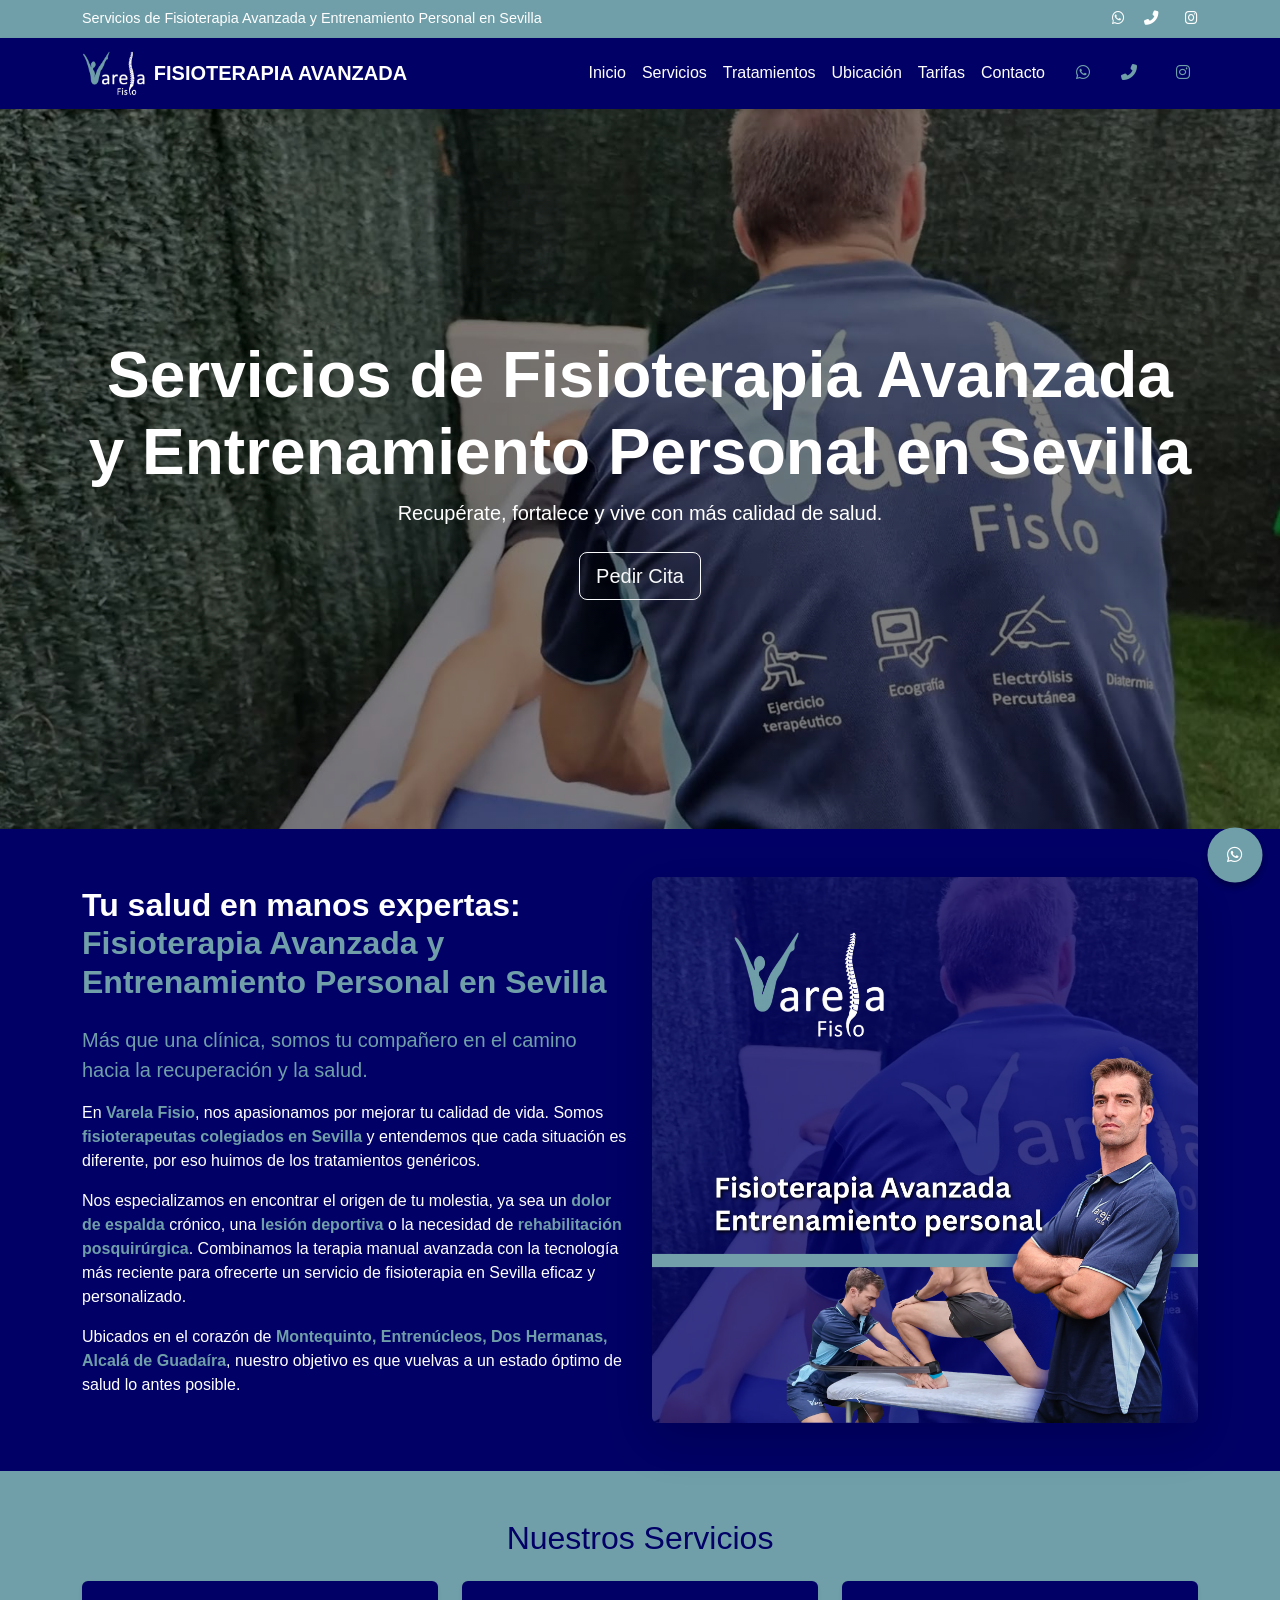
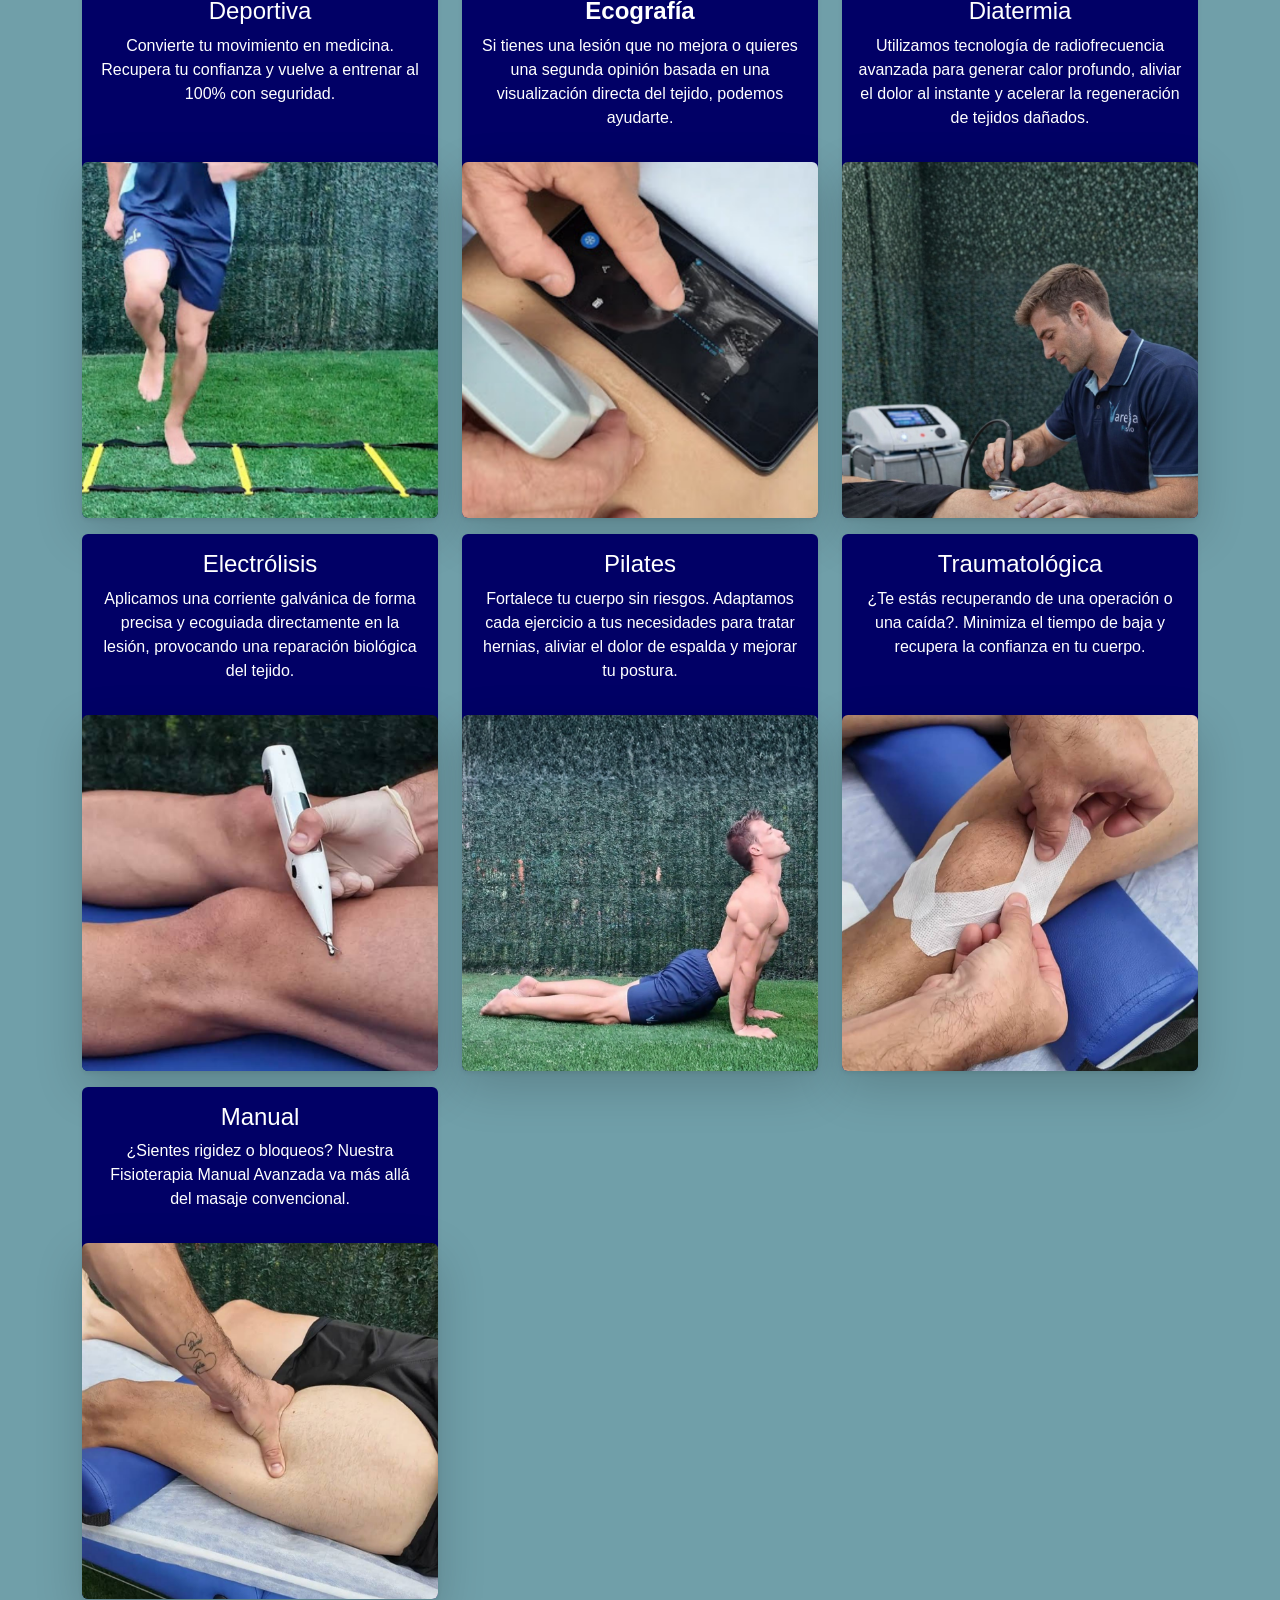
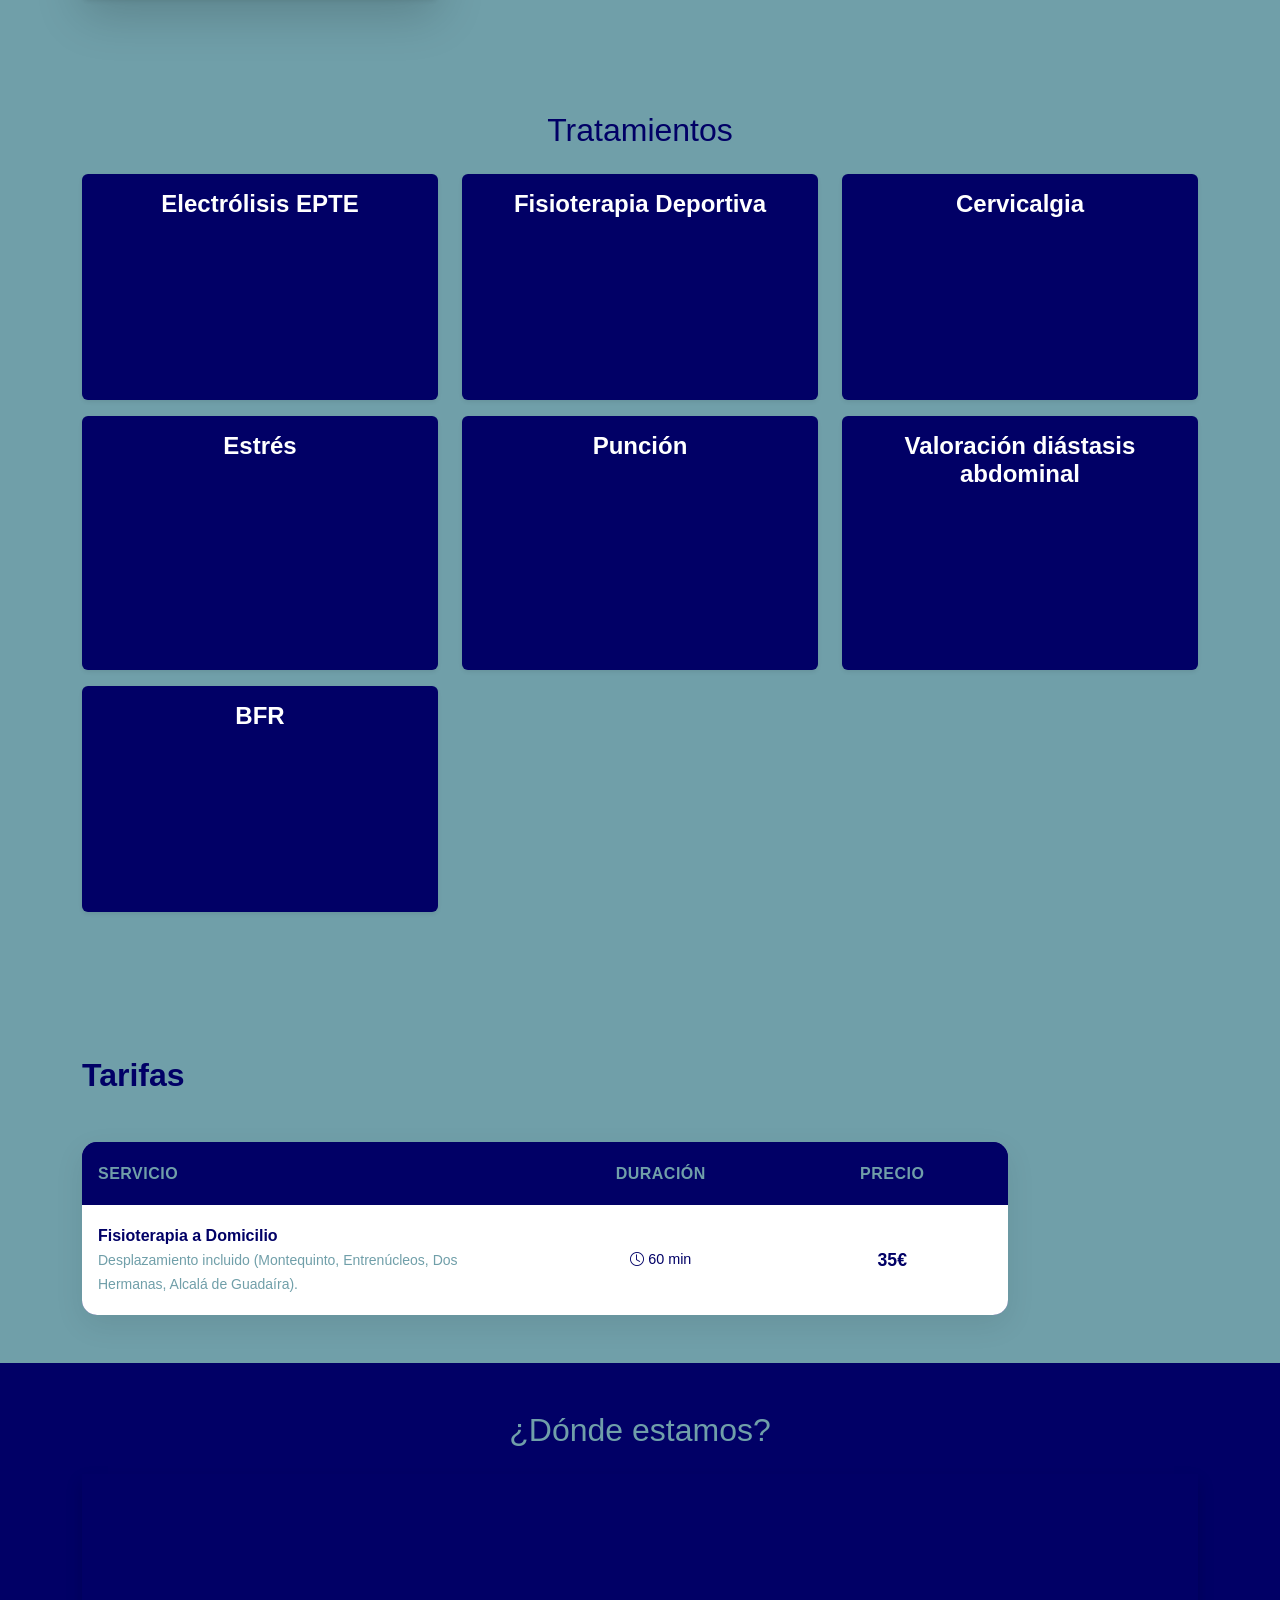
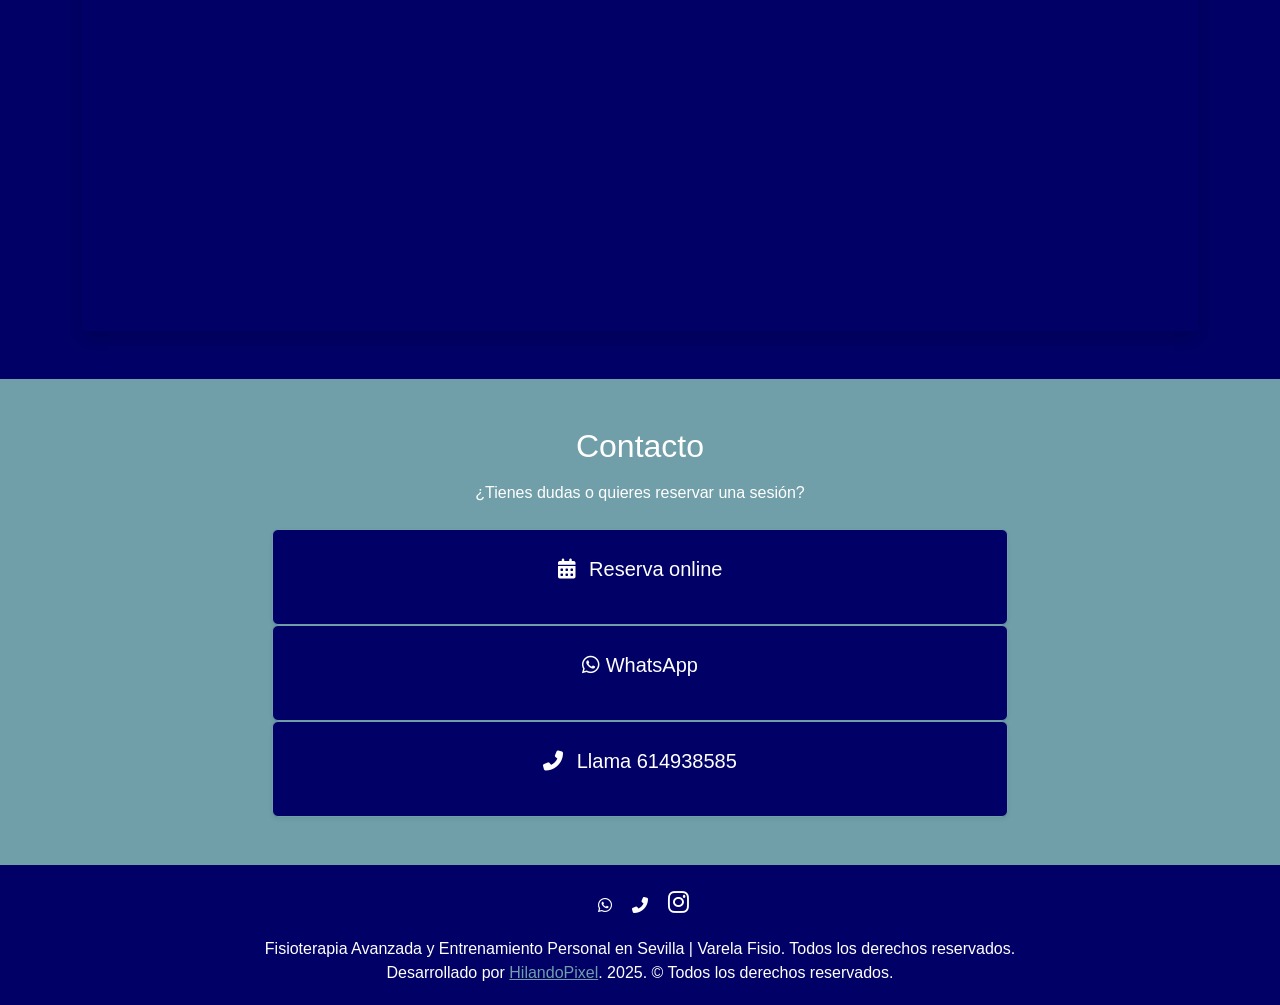
==== commit 1ee3e447: "in" ====
--- a/index.html
+++ b/index.html
@@ -140,7 +140,7 @@
                     <div class="card h-100 shadow-sm border-0 custom">
                         <div class="card-body">
                             <h4>Deportiva</h4>
-                            <p>Convierte tu movimiento en medicina. Diseñamos planes de ejercicio terapéutico personalizados para eliminar el dolor, corregir desequilibrios y prevenir recaídas. Recupera tu confianza y vuelve a entrenar al 100% con seguridad.</p>
+                            <p>Convierte tu movimiento en medicina. Recupera tu confianza y vuelve a entrenar al 100% con seguridad.</p>
                         </div>
                         <div class="col-lg-12 mt-4 mt-lg-0">
                             <img src="img/fisio-sevilla-entrenamiento.png"
@@ -166,7 +166,7 @@
                     <div class="card h-100 shadow-sm border-0 custom">
                         <div class="card-body">
                             <h4>Diatermia</h4>
-                            <p>Recupera tu bienestar con nuestro tratamiento de Diatermia. Utilizamos tecnología de radiofrecuencia avanzada para generar calor profundo, aliviar el dolor al instante y acelerar la regeneración de tejidos dañados. Ideal para lesiones deportivas y dolores crónicos.</p>
+                            <p>Utilizamos tecnología de radiofrecuencia avanzada para generar calor profundo, aliviar el dolor al instante y acelerar la regeneración de tejidos dañados.</p>
                         </div>
                         <div class="col-lg-12 mt-4 mt-lg-0">
                             <img src="img/fisio-sevilla-diatermia.png"
@@ -179,7 +179,7 @@
                     <div class="card h-100 shadow-sm border-0 custom">
                         <div class="card-body">
                             <h4>Electrólisis</h4>
-                            <p>Tratamiento avanzado de fisioterapia invasiva diseñado para regenerar el tejido dañado. Aplicamos una corriente galvánica de forma precisa y ecoguiada directamente en la lesión, provocando una reparación biológica del tejido.</p>
+                            <p>Aplicamos una corriente galvánica de forma precisa y ecoguiada directamente en la lesión, provocando una reparación biológica del tejido.</p>
                         </div>
                         <div class="col-lg-12 mt-4 mt-lg-0">
                             <img src="img/fisio-sevilla-electrolisis.png"
@@ -192,7 +192,7 @@
                     <div class="card h-100 shadow-sm border-0 custom">
                         <div class="card-body">
                             <h4>Pilates</h4>
-                            <p>Fortalece tu cuerpo sin riesgos. Nuestro Pilates Clínico está diseñado y supervisado conjuntamente por fisioterapeutas y entrenadores personales. Adaptamos cada ejercicio a tus necesidades para tratar hernias, aliviar el dolor de espalda y mejorar tu postura. La seguridad de la clínica, la intensidad del entrenamiento.</p>
+                            <p>Fortalece tu cuerpo sin riesgos. Adaptamos cada ejercicio a tus necesidades para tratar hernias, aliviar el dolor de espalda y mejorar tu postura.</p>
                         </div>
                         <div class="col-lg-12 mt-4 mt-lg-0">
                             <img src="img/fisio-sevilla-pilates.png"
@@ -205,7 +205,7 @@
                     <div class="card h-100 shadow-sm border-0 custom">
                         <div class="card-body">
                             <h4>Traumatológica</h4>
-                            <p>¿Te estás recuperando de una operación o una caída?. Tratamos esguinces, roturas óseas y prótesis con técnicas manuales y ejercicio terapéutico. Minimiza el tiempo de baja y recupera la confianza en tu cuerpo.</p>
+                            <p>¿Te estás recuperando de una operación o una caída?. Minimiza el tiempo de baja y recupera la confianza en tu cuerpo.</p>
                         </div>
                         <div class="col-lg-12 mt-4 mt-lg-0">
                             <img src="img/fisio-sevilla-trauma.png"
@@ -218,7 +218,7 @@
                     <div class="card h-100 shadow-sm border-0 custom">
                         <div class="card-body">
                             <h4>Manual</h4>
-                            <p>¿Sientes rigidez o bloqueos? Nuestra Fisioterapia Manual Avanzada va más allá del masaje convencional. Tratamiento específico para recuperar el rango de movimiento libre de dolor en casos de lumbalgias, cervicalgias y rigidez articular..</p>
+                            <p>¿Sientes rigidez o bloqueos? Nuestra Fisioterapia Manual Avanzada va más allá del masaje convencional.</p>
                         </div>
                         <div class="col-lg-12 mt-4 mt-lg-0">
                             <img src="img/fisio-sevilla-manual.png"
@@ -239,7 +239,6 @@
                     <div class="card h-100 shadow-sm border-0 custom">
                         <div class="card-body">
                             <h4><strong>Electrólisis EPTE</strong></h4>
-                            <p>Convierte tu movimiento en medicina. Diseñamos planes de ejercicio terapéutico personalizados para eliminar el dolor, corregir desequilibrios y prevenir recaídas. Recupera tu confianza y vuelve a entrenar al 100% con seguridad.</p>
                         </div>
                         <div class="col-lg-12 mt-4 mt-lg-0">
                             <iframe width="auto" height="auto" src="https://www.youtube.com/embed/NXjl4vFrNOk?si=aNIEcyrU4tYqrNqM" title="Varela Fisioterapia a domicilio en Sevilla - Electrólisis EPTE" frameborder="0" allow="accelerometer; autoplay; clipboard-write; encrypted-media; gyroscope; picture-in-picture; web-share" referrerpolicy="strict-origin-when-cross-origin" allowfullscreen></iframe>
@@ -250,7 +249,6 @@
                     <div class="card h-100 shadow-sm border-0 custom">
                         <div class="card-body">
                             <h4><strong>Fisioterapia Deportiva</strong></h4>
-                            <p>Si tienes una lesión que no mejora o quieres una segunda opinión basada en una visualización directa del tejido, podemos ayudarte.</p>
                         </div>
                         <div class="col-lg-12 mt-4 mt-lg-0">
                             <iframe width="auto" height="auto" src="https://www.youtube.com/embed/TfIvYvNi4xY?si=Fxf-KfhPY4WTyh2H" title="Varela Fisioterapia a domicilio en Sevilla - Deportiva" frameborder="0" allow="accelerometer; autoplay; clipboard-write; encrypted-media; gyroscope; picture-in-picture; web-share" referrerpolicy="strict-origin-when-cross-origin" allowfullscreen></iframe>
@@ -261,7 +259,6 @@
                     <div class="card h-100 shadow-sm border-0 custom">
                         <div class="card-body">
                             <h4><strong>Cervicalgia</strong></h4>
-                            <p>Si tienes una lesión que no mejora o quieres una segunda opinión basada en una visualización directa del tejido, podemos ayudarte.</p>
                         </div>
                         <div class="col-lg-12 mt-4 mt-lg-0">
                             <iframe width="auto" height="auto" src="https://www.youtube.com/embed/zCrIHGt3-gI?si=UFXqCpkxWkJM3abt" title="Varela Fisioterapia a domicilio en Sevilla - Cervicalgia" frameborder="0" allow="accelerometer; autoplay; clipboard-write; encrypted-media; gyroscope; picture-in-picture; web-share" referrerpolicy="strict-origin-when-cross-origin" allowfullscreen></iframe>
@@ -272,7 +269,6 @@
                     <div class="card h-100 shadow-sm border-0 custom">
                         <div class="card-body">
                             <h4><strong>Estrés</strong></h4>
-                            <p>Si tienes una lesión que no mejora o quieres una segunda opinión basada en una visualización directa del tejido, podemos ayudarte.</p>
                         </div>
                         <div class="col-lg-12 mt-4 mt-lg-0">
                             <iframe width="auto" height="auto" src="https://www.youtube.com/embed/KpCaI-ufVlY?si=izC1_C__bkz4zB4P" title="Varela Fisioterapia a domicilio en Sevilla - Estrés" frameborder="0" allow="accelerometer; autoplay; clipboard-write; encrypted-media; gyroscope; picture-in-picture; web-share" referrerpolicy="strict-origin-when-cross-origin" allowfullscreen></iframe>
@@ -283,7 +279,6 @@
                     <div class="card h-100 shadow-sm border-0 custom">
                         <div class="card-body">
                             <h4><strong>Punción</strong></h4>
-                            <p>Si tienes una lesión que no mejora o quieres una segunda opinión basada en una visualización directa del tejido, podemos ayudarte.</p>
                         </div>
                         <div class="col-lg-12 mt-4 mt-lg-0">
                             <iframe width="auto" height="auto" src="https://www.youtube.com/embed/QJFTOZIMUqg?si=tldjiSMnKpvN8gaO" title="Varela Fisioterapia a domicilio en Sevilla - Punción" frameborder="0" allow="accelerometer; autoplay; clipboard-write; encrypted-media; gyroscope; picture-in-picture; web-share" referrerpolicy="strict-origin-when-cross-origin" allowfullscreen></iframe>
@@ -294,7 +289,6 @@
                     <div class="card h-100 shadow-sm border-0 custom">
                         <div class="card-body">
                             <h4><strong>Valoración diástasis abdominal</strong></h4>
-                            <p>Si tienes una lesión que no mejora o quieres una segunda opinión basada en una visualización directa del tejido, podemos ayudarte.</p>
                         </div>
                         <div class="col-lg-12 mt-4 mt-lg-0">
                             <iframe width="auto" height="auto" src="https://www.youtube.com/embed/BviNYbXMccI?si=uNLO_iBiPl0wCQ1b" title="Varela Fisioterapia a domicilio en Sevilla - Valoración diástasis abdominal" frameborder="0" allow="accelerometer; autoplay; clipboard-write; encrypted-media; gyroscope; picture-in-picture; web-share" referrerpolicy="strict-origin-when-cross-origin" allowfullscreen></iframe>
@@ -305,7 +299,6 @@
                     <div class="card h-100 shadow-sm border-0 custom">
                         <div class="card-body">
                             <h4><strong>BFR</strong></h4>
-                            <p>Si tienes una lesión que no mejora o quieres una segunda opinión basada en una visualización directa del tejido, podemos ayudarte.</p>
                         </div>
                         <div class="col-lg-12 mt-4 mt-lg-0">
                             <iframe width="auto" height="auto" src="https://www.youtube.com/embed/fjdqdV0SnLc?si=dCGUF4fY9ZdD9myr" title="Varela Fisioterapia a domicilio en Sevilla - BFR" frameborder="0" allow="accelerometer; autoplay; clipboard-write; encrypted-media; gyroscope; picture-in-picture; web-share" referrerpolicy="strict-origin-when-cross-origin" allowfullscreen></iframe>
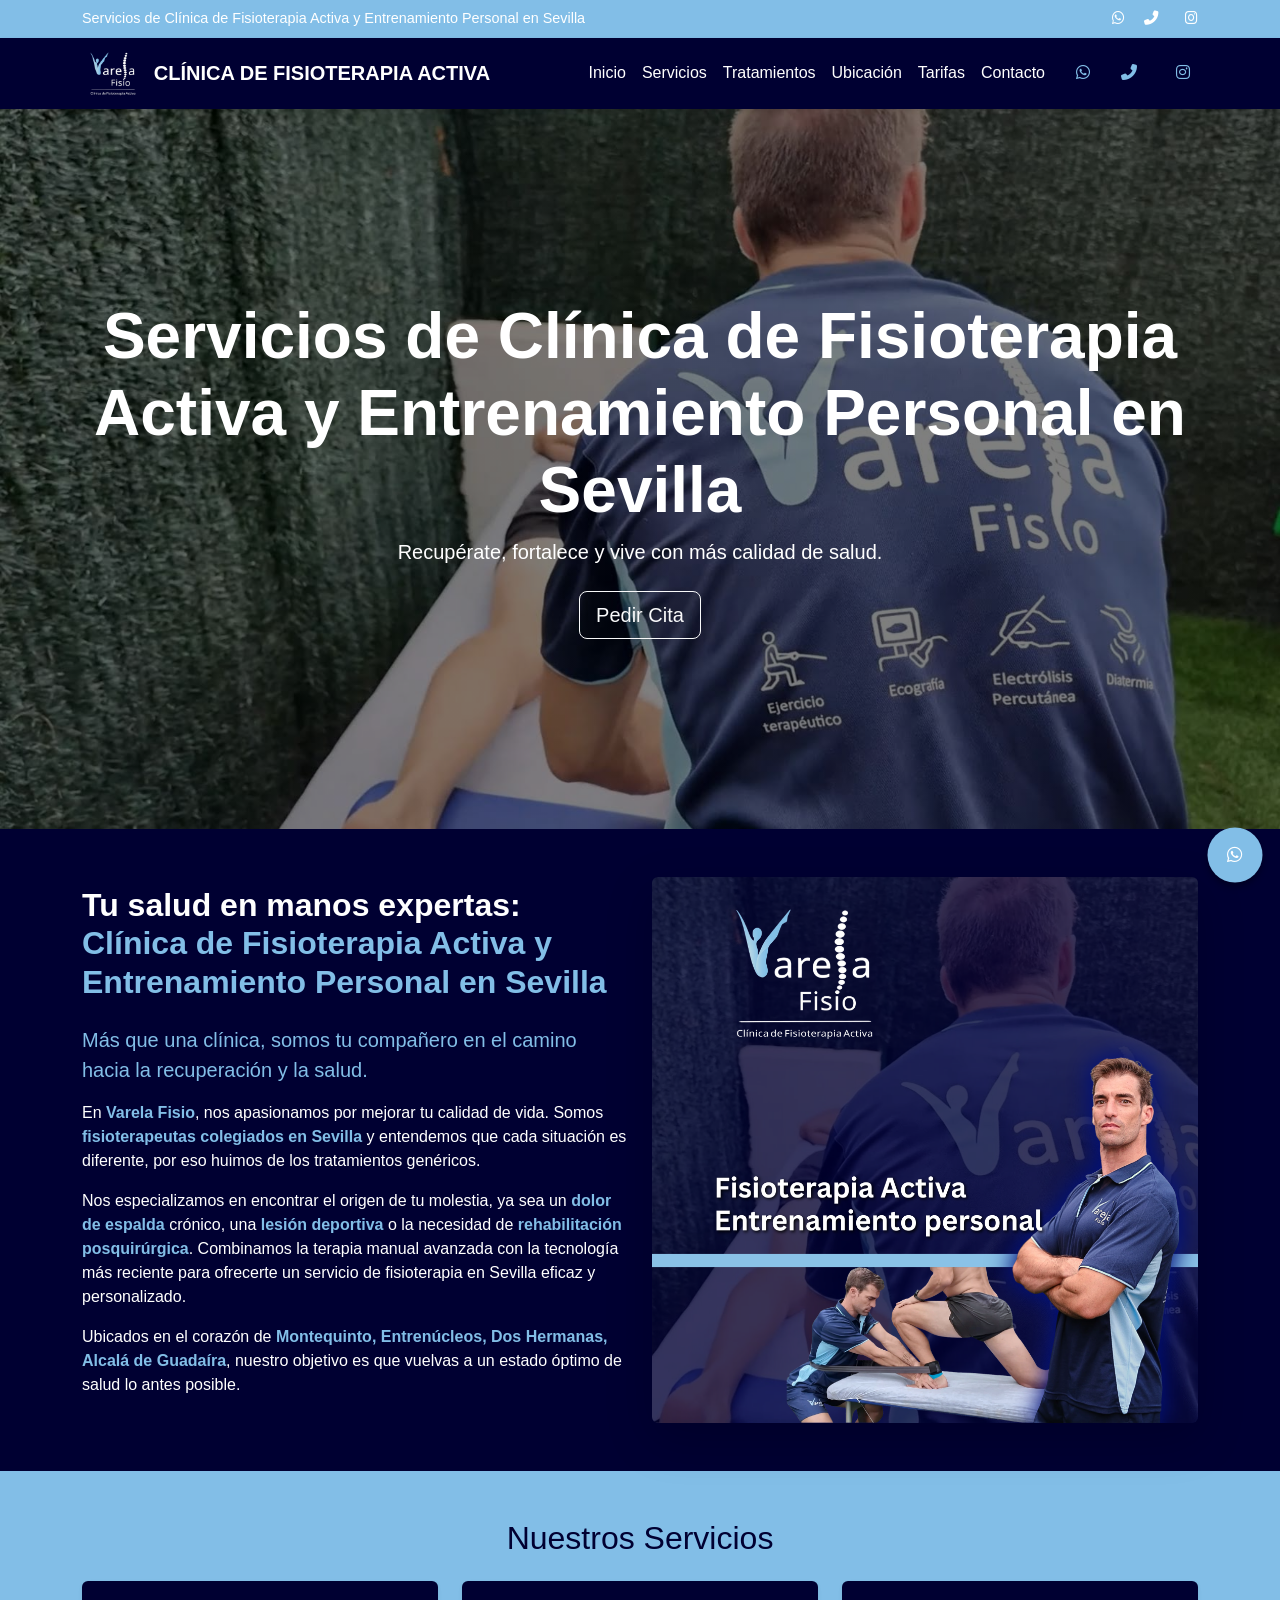
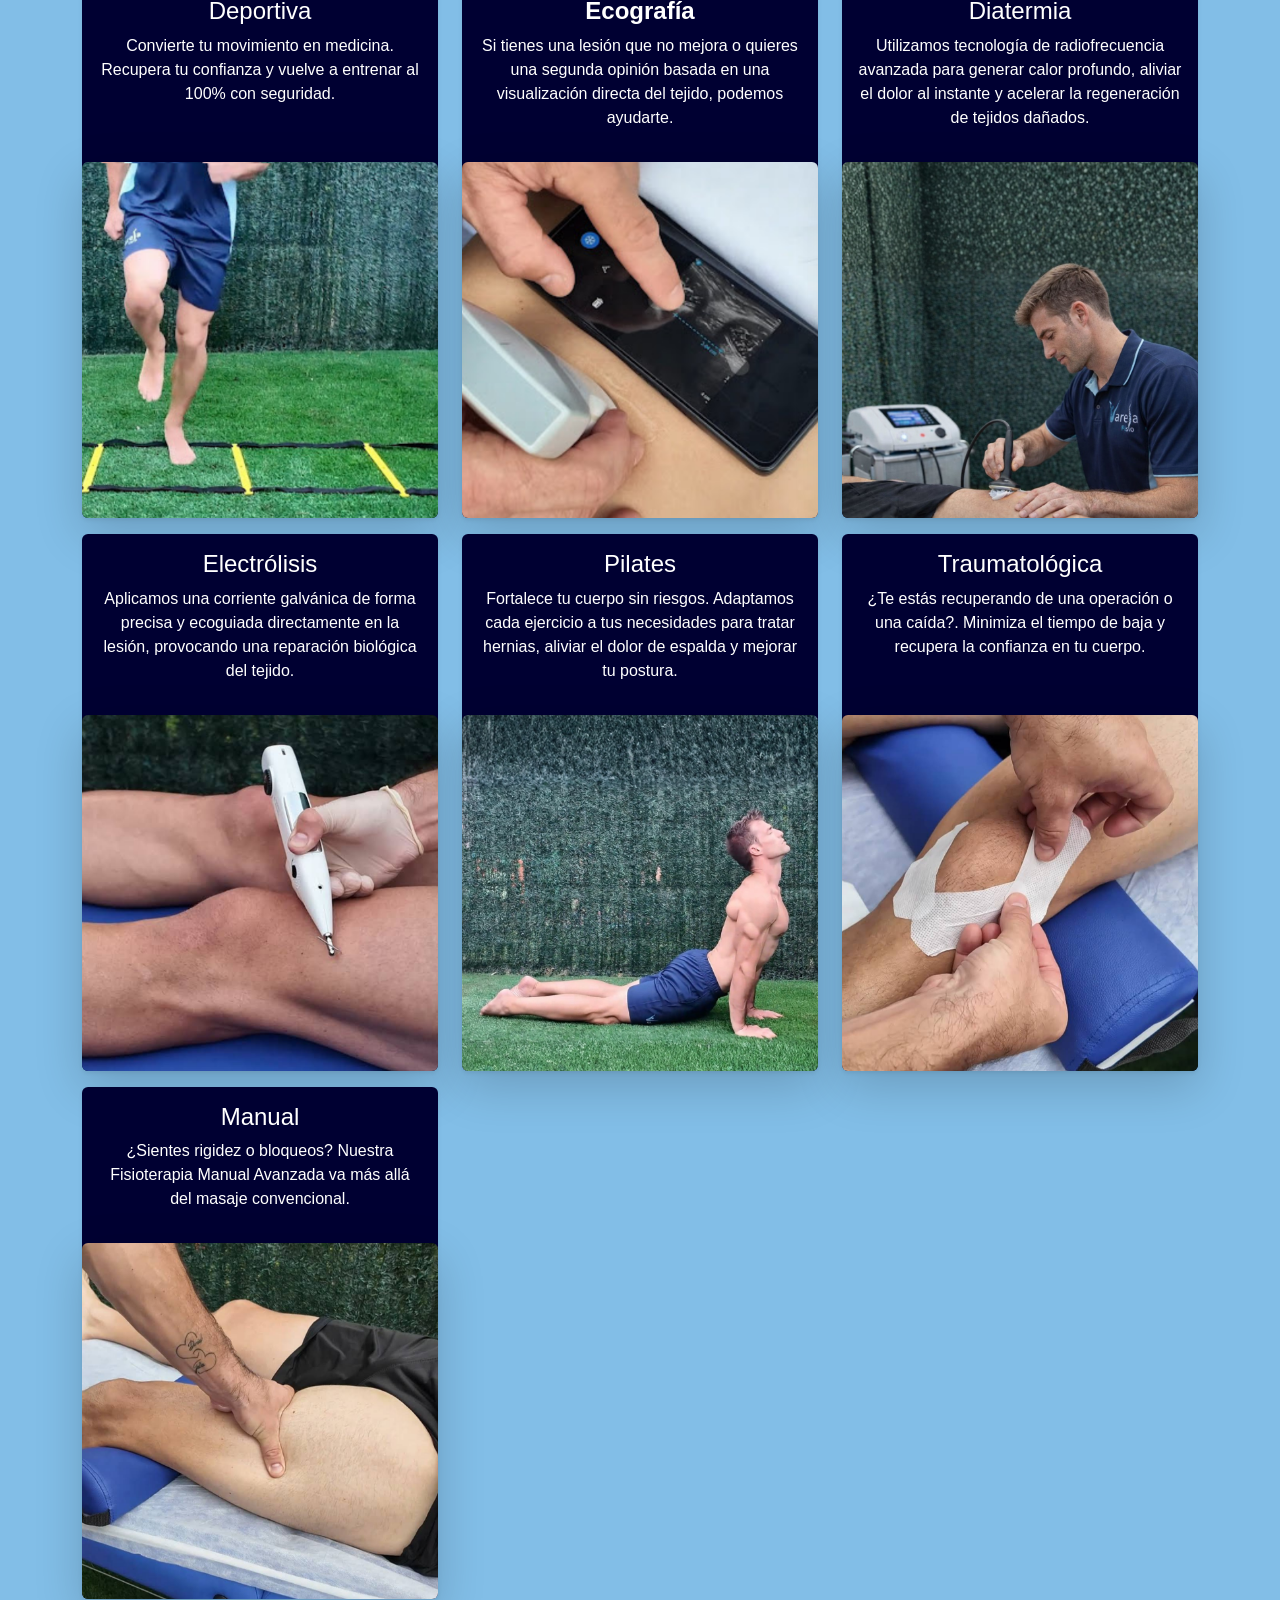
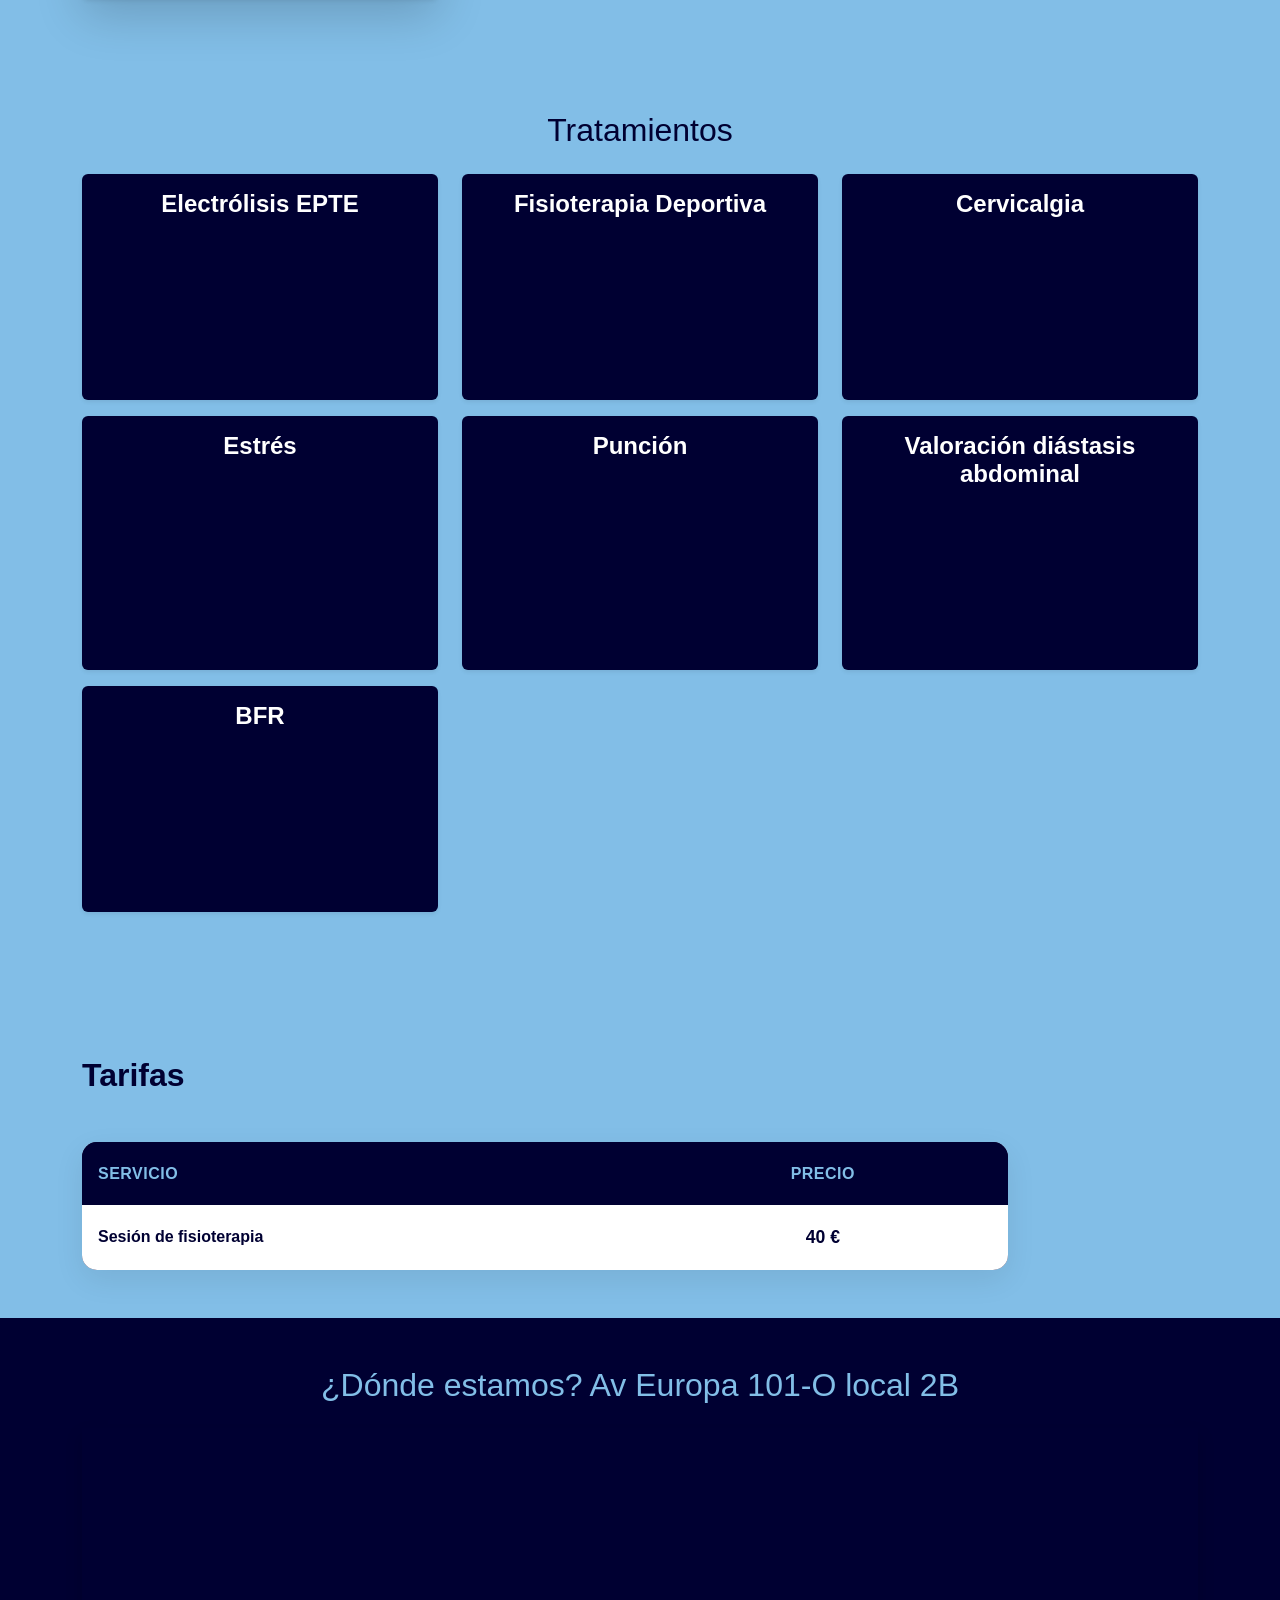
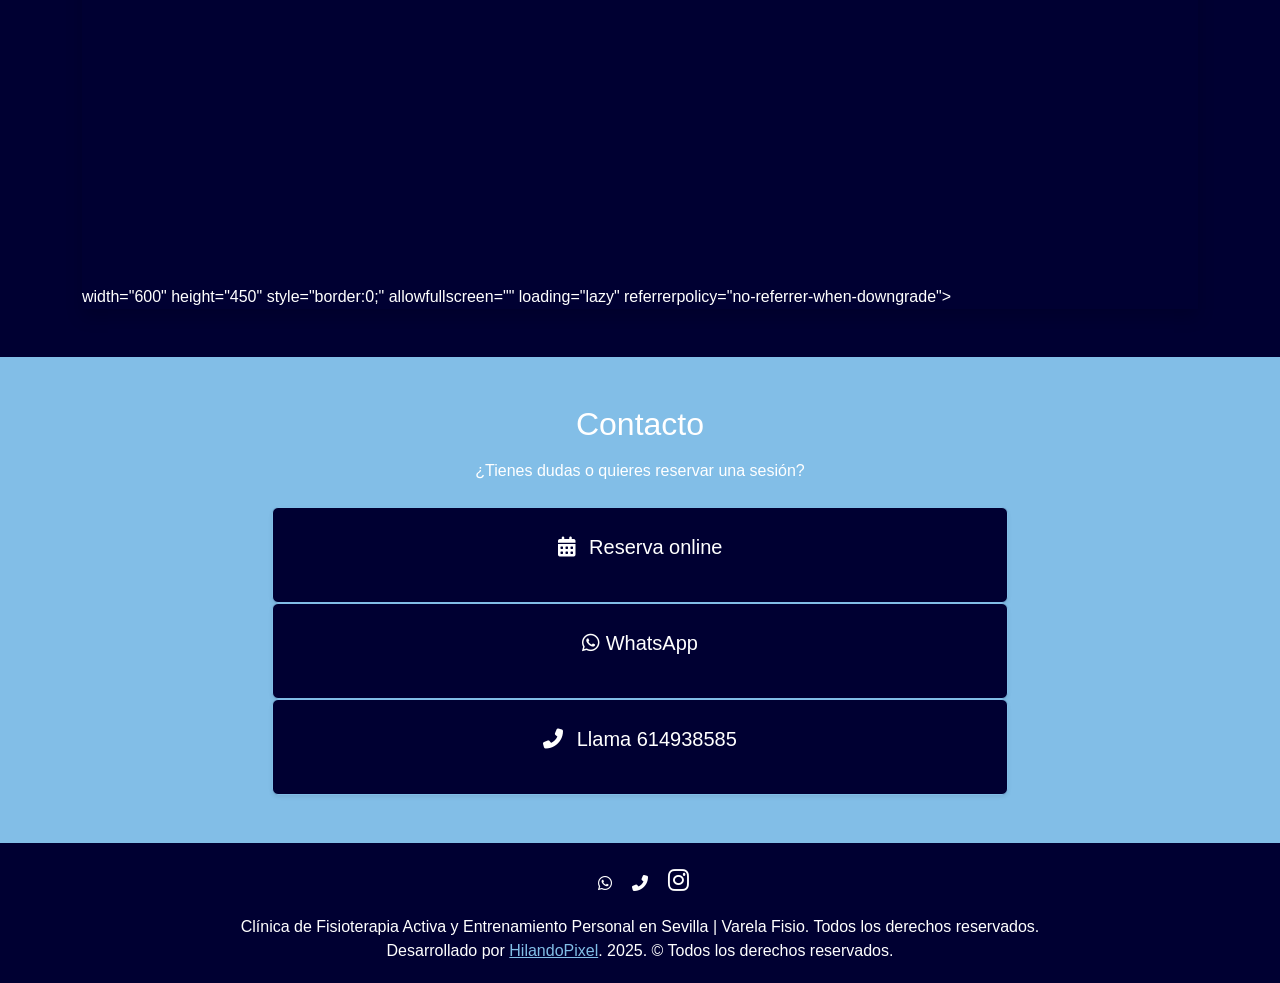
==== commit 59f1e061: "new branding" ====
--- a/index.html
+++ b/index.html
@@ -6,14 +6,14 @@
 
     <meta charset="UTF-8">
     <meta name="viewport" content="width=device-width, initial-scale=1.0">
-    <title>Fisioterapia Avanzada y Entrenamiento Personal en Sevilla | Clínica Varela Fisio - Recuperación y Salud</title>
+    <title>Clínica de Fisioterapia Activa y Entrenamiento Personal en Sevilla | Clínica Varela Fisio - Recuperación y Salud</title>
     <meta name="description" content="Servicios avanzados de fisioterapia y entrenamiento personal en Sevilla. Clínica profesional en Sevilla. ¡Pide tu cita hoy!">
     <meta name="robots" content="index, follow">
     <link rel="canonical" href="https://varelafisio.com">
     <meta property="og:locale" content="es_ES">
     <meta property="og:type" content="website">
-    <meta property="og:title" content="Fisioterapia Avanzada y Entrenamiento Personal en Sevilla | Varela Fisio">
-    <meta property="og:description" content="Fisioterapia Avanzada y Entrenamiento Personal en Sevilla | Varela Fisio | Agenda tu sesión.">
+    <meta property="og:title" content="Clínica de Fisioterapia Activa y Entrenamiento Personal en Sevilla | Varela Fisio">
+    <meta property="og:description" content="Clínica de Fisioterapia Activa y Entrenamiento Personal en Sevilla | Varela Fisio | Agenda tu sesión.">
     <meta property="og:url" content="https://varelafisio.com">
     <meta property="og:site_name" content="Varela Fisio">
     <meta property="og:image" content="https://varelafisio.com/img/preview.png">
@@ -28,8 +28,8 @@
         {
           "@context": "https://schema.org",
           "@type": "PhysiotherapyClinic",
-          "name": "Varela Fisio - Fisioterapia Avanzada a Domicilio",
-          "description": "Servicios de fisioterapia avanzada y recuperación funcional directamente en tu domicilio.",
+          "name": "Varela Fisio - Clínica de Fisioterapia Activa a Domicilio",
+          "description": "Servicios de Clínica de Fisioterapia Activa y recuperación funcional directamente en tu domicilio.",
           "image": "https://varelafisio.com/img/preview.png",
           "url": "https://varelafisio.com",
           "telephone": "614938585",
@@ -57,7 +57,7 @@
     <div class="top-bar">
         <div class="container d-flex justify-content-between align-items-center">
             <span>
-                Servicios de Fisioterapia Avanzada y Entrenamiento Personal en Sevilla
+                Servicios de Clínica de Fisioterapia Activa y Entrenamiento Personal en Sevilla
             </span>
             <div>
                 <a href="https://wa.me/614938585?text=Hola%20quiero%20reservar%20cita" target="_blank" class="social-link2"><i class="fab fa-whatsapp"></i></a>
@@ -75,7 +75,7 @@
                      height="45"
                      class="d-inline-block align-text-top me-2 rounded">
 
-                <span>Fisioterapia Avanzada</span>
+                <span>Clínica de Fisioterapia Activa</span>
             </a>
             <button class="navbar-toggler custom" type="button" data-bs-toggle="collapse" data-bs-target="#navbarNav">
                 <img src="img/v.png"
@@ -100,7 +100,7 @@
 
     <section id="presentacion" class="hero-section">
         <div class="container">
-            <h1 class="display-3 fw-bold">Servicios de Fisioterapia Avanzada y Entrenamiento Personal en Sevilla</h1>
+            <h1 class="display-3 fw-bold">Servicios de Clínica de Fisioterapia Activa y Entrenamiento Personal en Sevilla</h1>
             <p class="lead mb-4">Recupérate, fortalece y vive con más calidad de salud.</p>
             <a href="#contacto" class="btn btn-outline-light btn-lg">Pedir Cita</a>
         </div>
@@ -110,7 +110,7 @@
         <div class="container">
             <div class="row align-items-center">
                 <div class="col-lg-6">
-                    <h2 class="fw-bold mb-4">Tu salud en manos expertas: <span class="text-success">Fisioterapia Avanzada y Entrenamiento Personal en Sevilla</span></h2>
+                    <h2 class="fw-bold mb-4">Tu salud en manos expertas: <span class="text-success">Clínica de Fisioterapia Activa y Entrenamiento Personal en Sevilla</span></h2>
                     <p class="lead secondary-text">Más que una clínica, somos tu compañero en el camino hacia la recuperación y la salud.</p>
                     <p>
                         En <strong class="secondary-text">Varela Fisio</strong>, nos apasionamos por mejorar tu calidad de vida. Somos <strong class="secondary-text">fisioterapeutas colegiados en Sevilla</strong> y entendemos que cada situación es diferente, por eso huimos de los tratamientos genéricos.
@@ -323,9 +323,8 @@
                         <table class="table table-hover align-left custom">
                             <thead>
                                 <tr>
-                                    <th scope="col" width="40%">Servicio</th>
-                                    <th scope="col" width="20%" class="text-center">Duración</th>
-                                    <th scope="col" width="20%" class="text-center">Precio</th>
+                                    <th scope="col" width="60%">Servicio</th>
+                                    <th scope="col" width="40%" class="text-center">Precio</th>
                                 </tr>
                             </thead>
                             <tbody>
@@ -333,13 +332,11 @@
                                     <td>
                                         <div class="d-flex">
                                             <div>
-                                                <div class="fw-bold ">Fisioterapia a Domicilio</div>
-                                                <small class="secondary-text">Desplazamiento incluido (Montequinto, Entrenúcleos, Dos Hermanas, Alcalá de Guadaíra).</small>
+                                                <div class="fw-bold ">Sesión de fisioterapia</div>
                                             </div>
                                         </div>
                                     </td>
-                                    <td class="text-center duration-tag"><i class="bi bi-clock"></i> 60 min</td>
-                                    <td class="text-center price-tag">35€</td>
+                                    <td class="text-center price-tag">40 €</td>
                                 </tr>
                             </tbody>
                         </table>
@@ -351,9 +348,9 @@
 
     <section id="ubicacion" class="py-5 custom">
         <div class="container">
-            <h2 class="text-center secondary-text mb-4">¿Dónde estamos?</h2>
+            <h2 class="text-center secondary-text mb-4">¿Dónde estamos? Av Europa 101-O local 2B</h2>
             <div class="map-container shadow">
-                <iframe src="https://www.google.com/maps/embed?pb=!1m14!1m8!1m3!1d12901.507833430169!2d-5.9182554!3d37.3498589!3m2!1i1024!2i768!4f13.1!3m3!1m2!1s0x6e7d6fc226e5ccdb%3A0x2728e42859b30beb!2sVarela%20Fisio%20-%20Fisioterapia%20Avanzada%20a%20Domicilio!5e1!3m2!1ses!2ses!4v1766308578889!5m2!1ses!2ses" width="600" height="450" style="border:0;" allowfullscreen="" loading="lazy" referrerpolicy="no-referrer-when-downgrade"></iframe>
+                <iframe src="https://www.google.com/maps/embed?pb=!1m18!1m12!1m3!1d518.899119835558!2d-5.925371188718267!3d37.33257201532092!2m3!1f0!2f0!3f0!3m2!1i1024!2i768!4f13.1!3m3!1m2!1s0xd126fa66c7b16af%3A0x50b4d903cf8a9c5d!2sAv.%20Europa%2C%20101-O%2C%2041089%20Montequinto%2C%20Sevilla!5e1!3m2!1ses!2ses!4v1775541020562!5m2!1ses!2ses" width="600" height="450" style="border:0;" allowfullscreen="" loading="lazy" referrerpolicy="no-referrer-when-downgrade"></iframe> width="600" height="450" style="border:0;" allowfullscreen="" loading="lazy" referrerpolicy="no-referrer-when-downgrade"></iframe>
             </div>
         </div>
     </section>
@@ -394,7 +391,7 @@
                 <a href="tel://614938585" target="_blank" class="social-link"><i class="fas fa-phone-alt me-2"></i></a>
                 <a href="https://www.instagram.com/varelafisio" class="social-link fs-4 mx-2" target="_blank"><i class="fab fa-instagram"></i></a>
             </div>
-            <p class="mb-0">Fisioterapia Avanzada y Entrenamiento Personal en Sevilla | Varela Fisio. Todos los derechos reservados.</p>
+            <p class="mb-0">Clínica de Fisioterapia Activa y Entrenamiento Personal en Sevilla | Varela Fisio. Todos los derechos reservados.</p>
             <p class="mb-0 text-white">Desarrollado por <a class="secondary-text" href="https://hilandopixel.com" target="_blank">HilandoPixel</a>. 2025. &copy;  Todos los derechos reservados.</p>
 
         </div>
--- a/style.css
+++ b/style.css
@@ -1,8 +1,8 @@
  /* Estilos Personalizados */
         :root {
-            --primary-color: #010066;
-            --secondary-color: #709fa9;
-            --accent-color: #709fa9;
+            --primary-color: #000032;
+            --secondary-color: #82bee7;
+            --accent-color: #82bee7;
         }
 
         body {
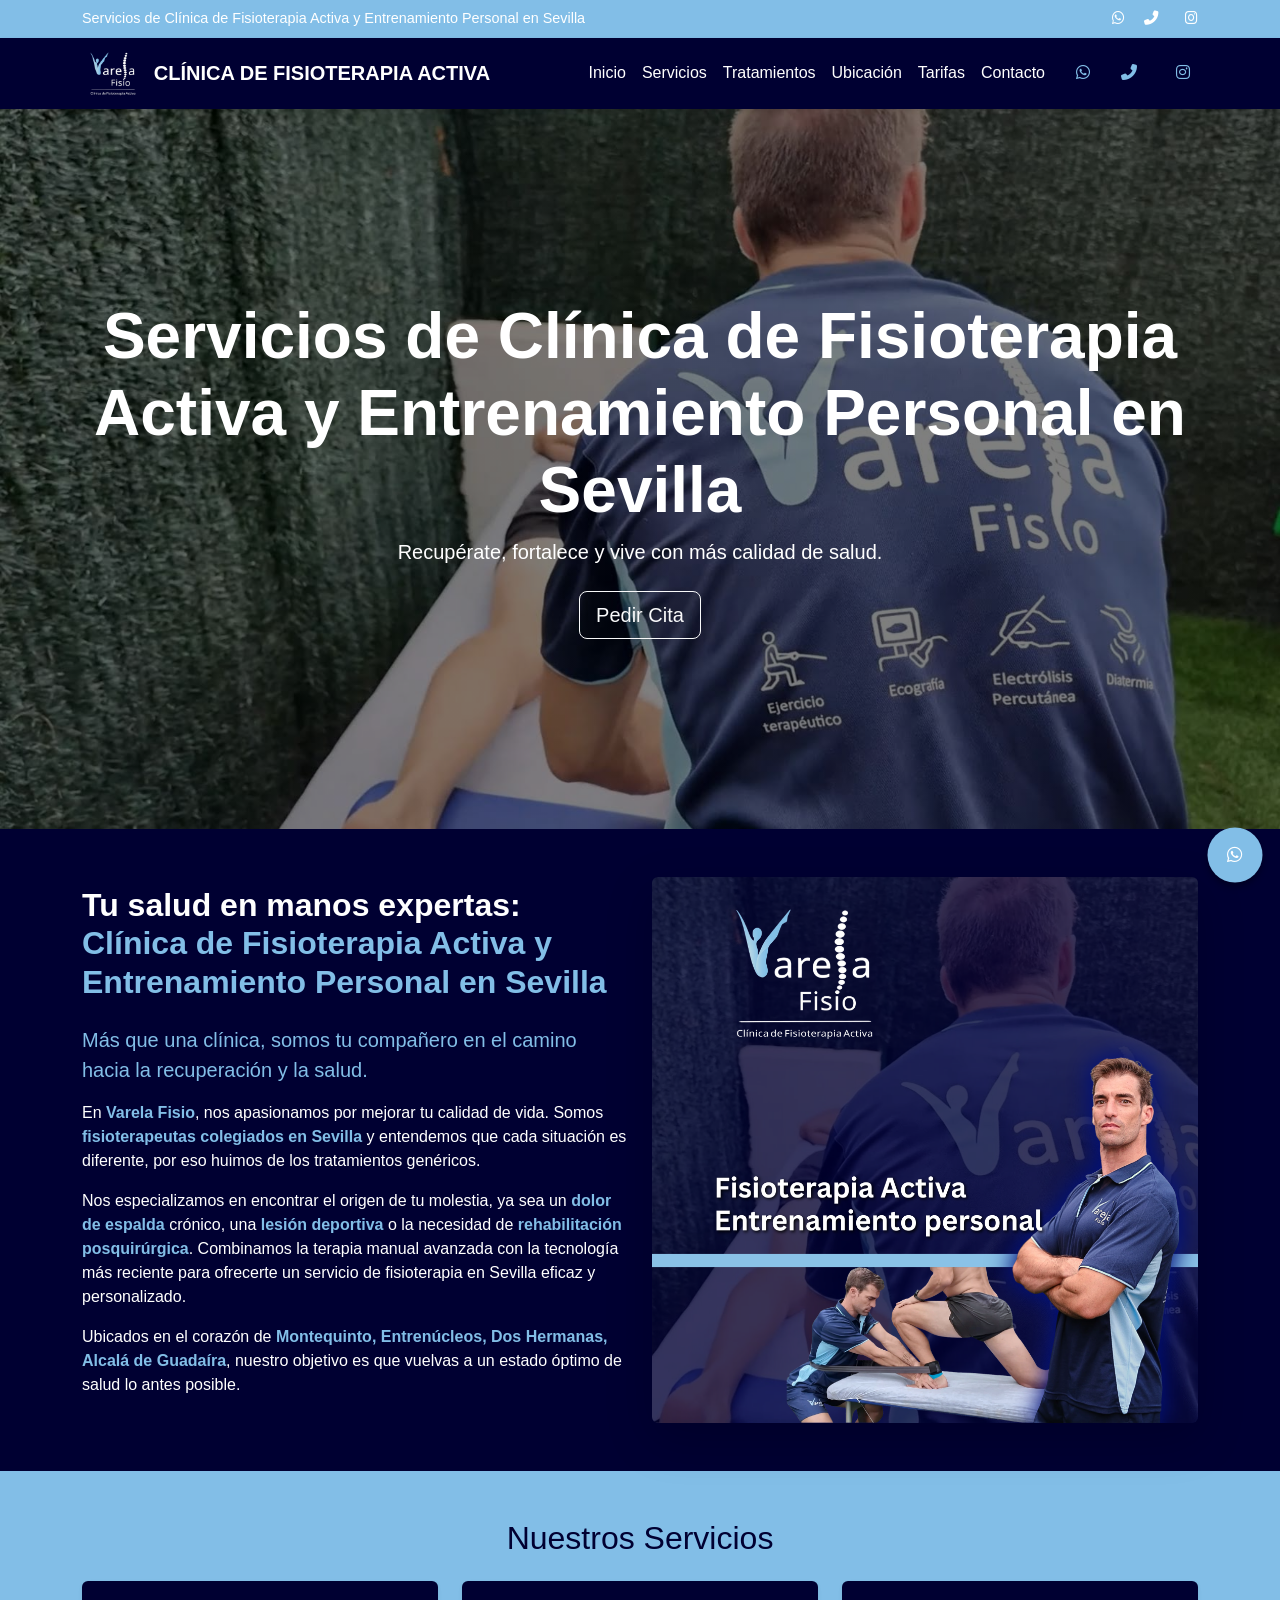
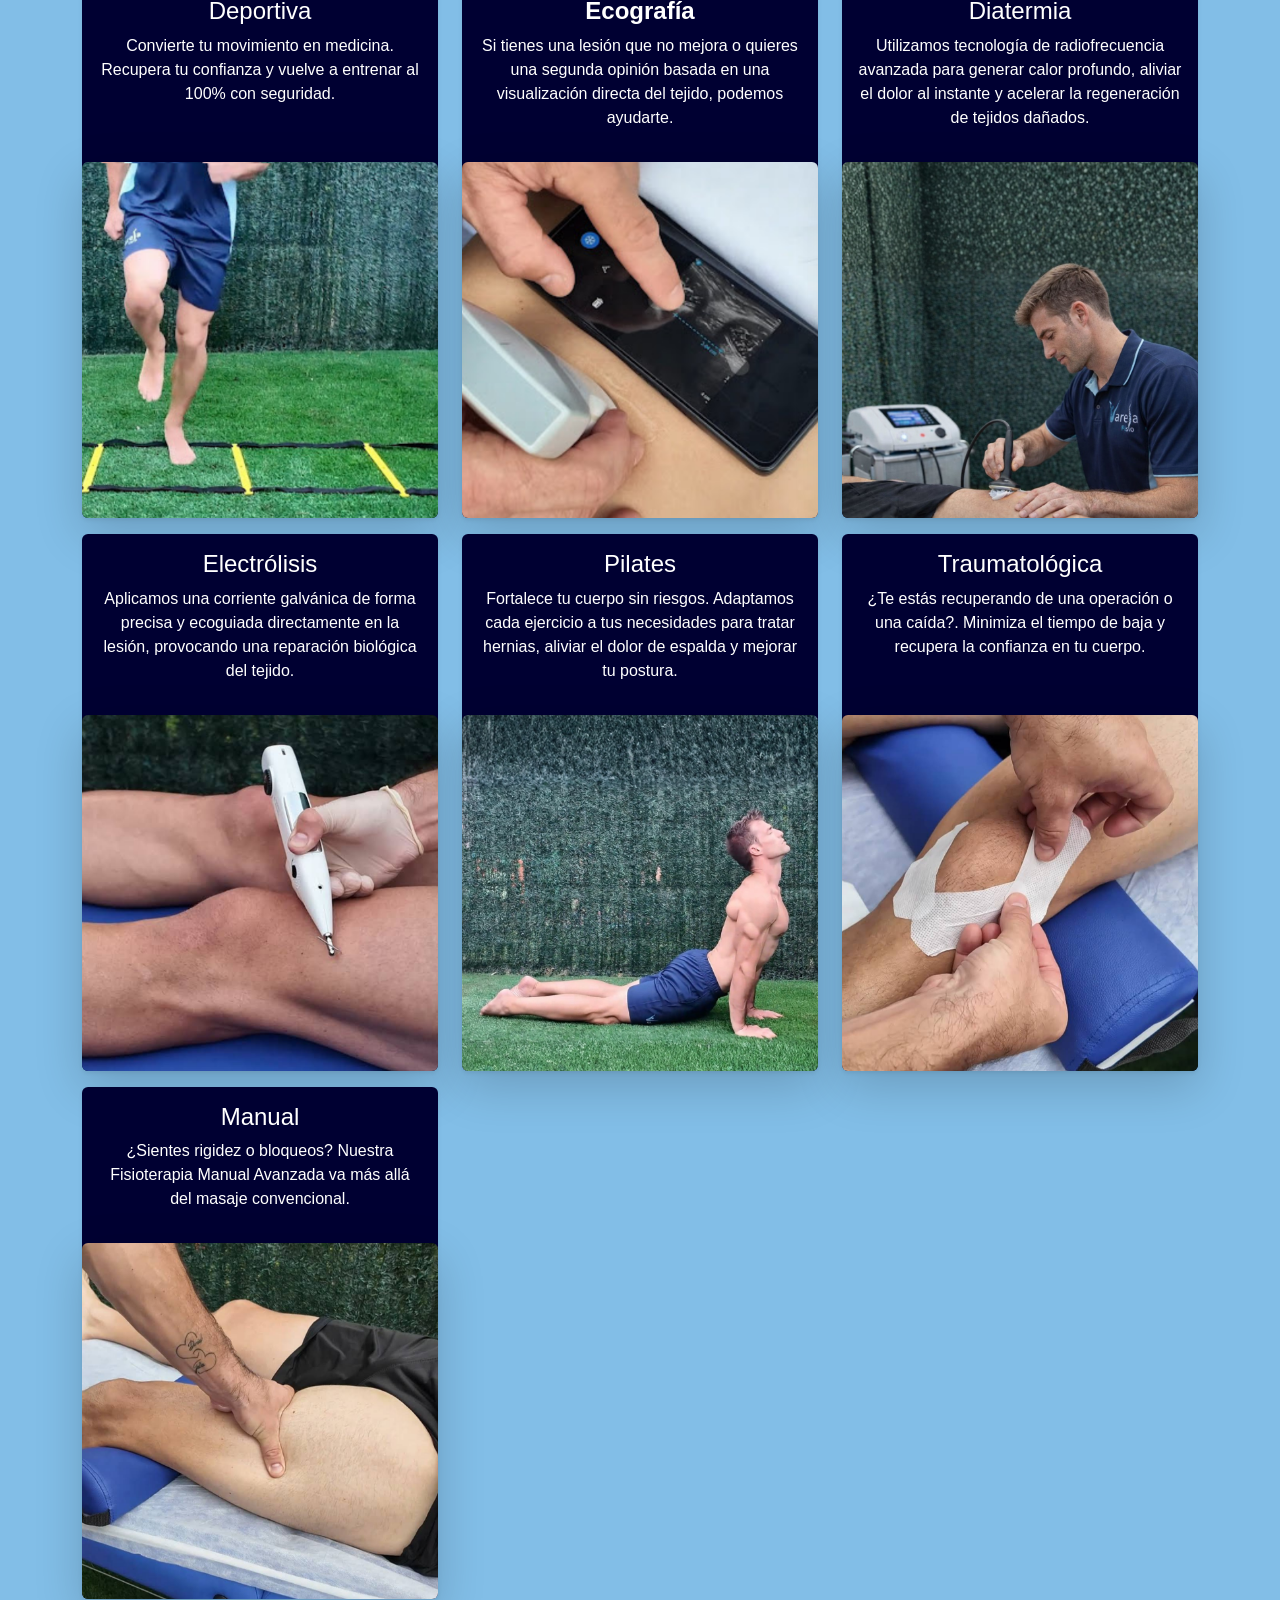
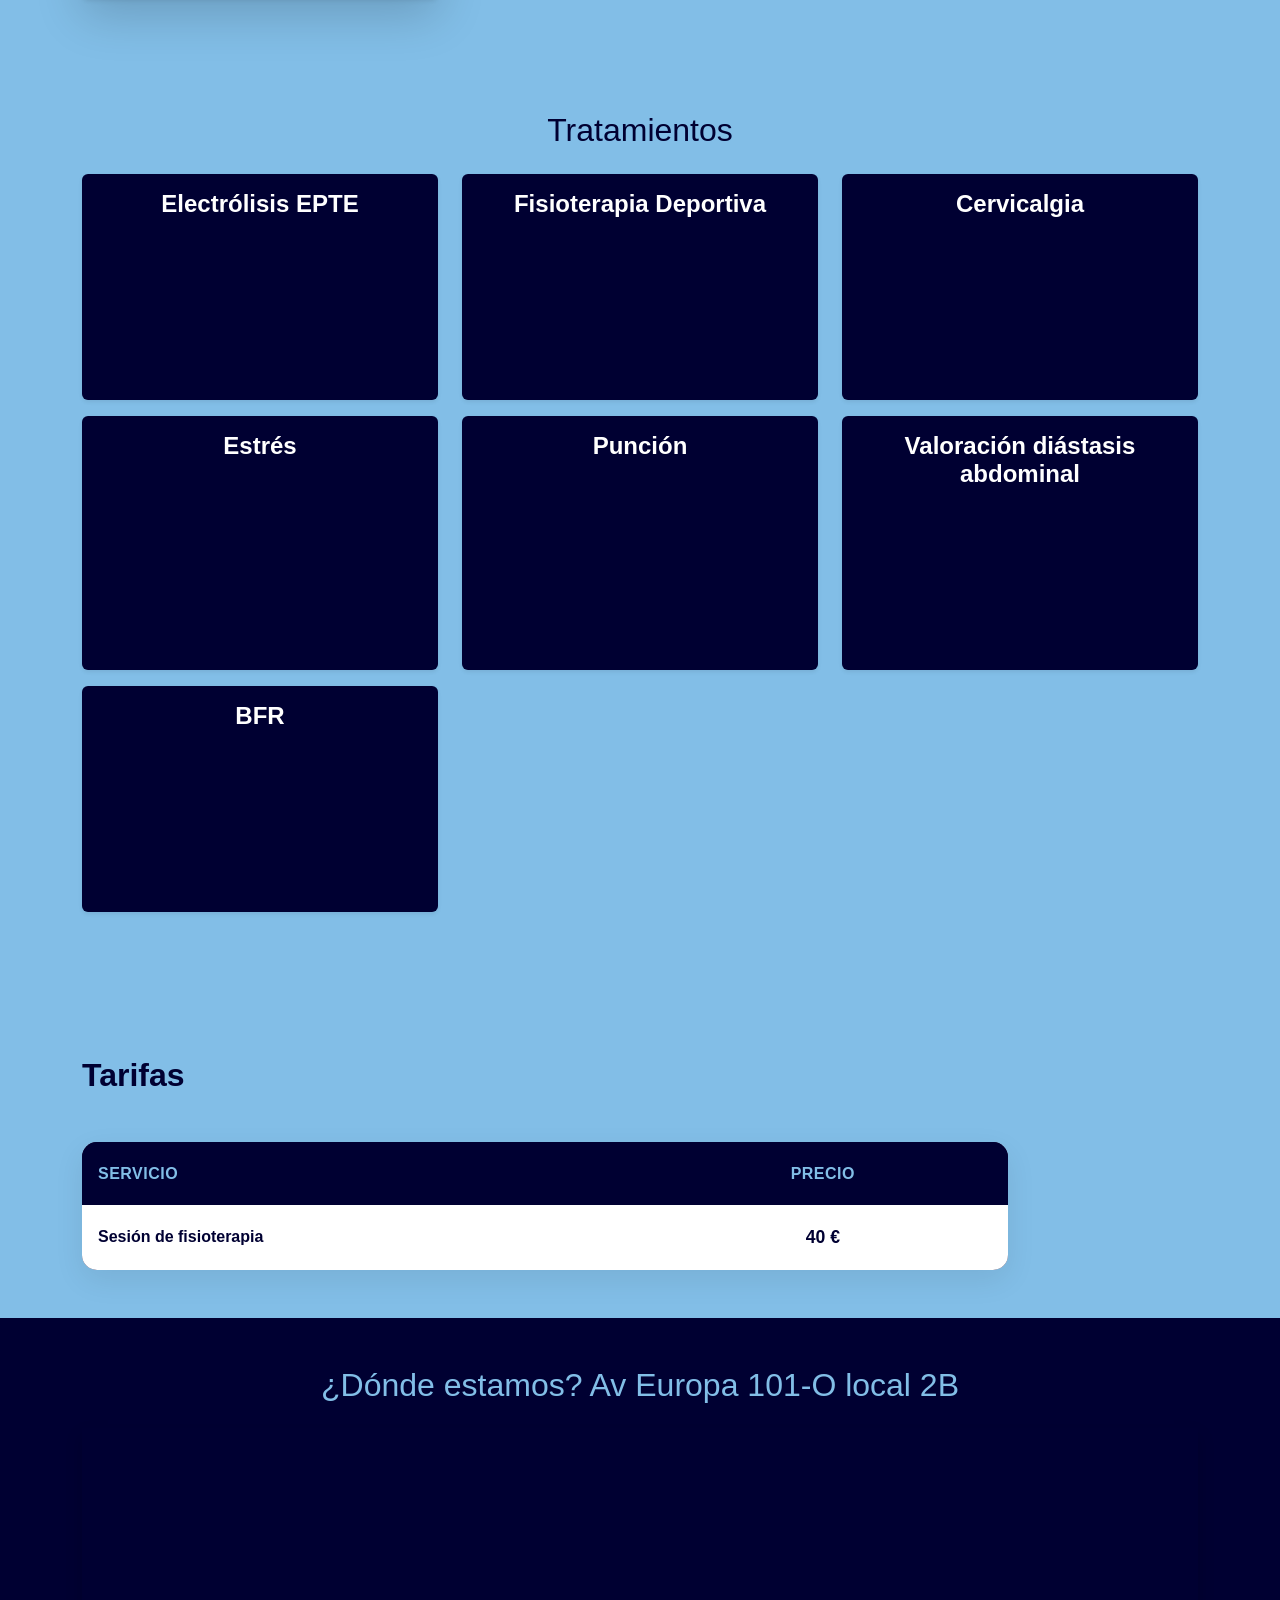
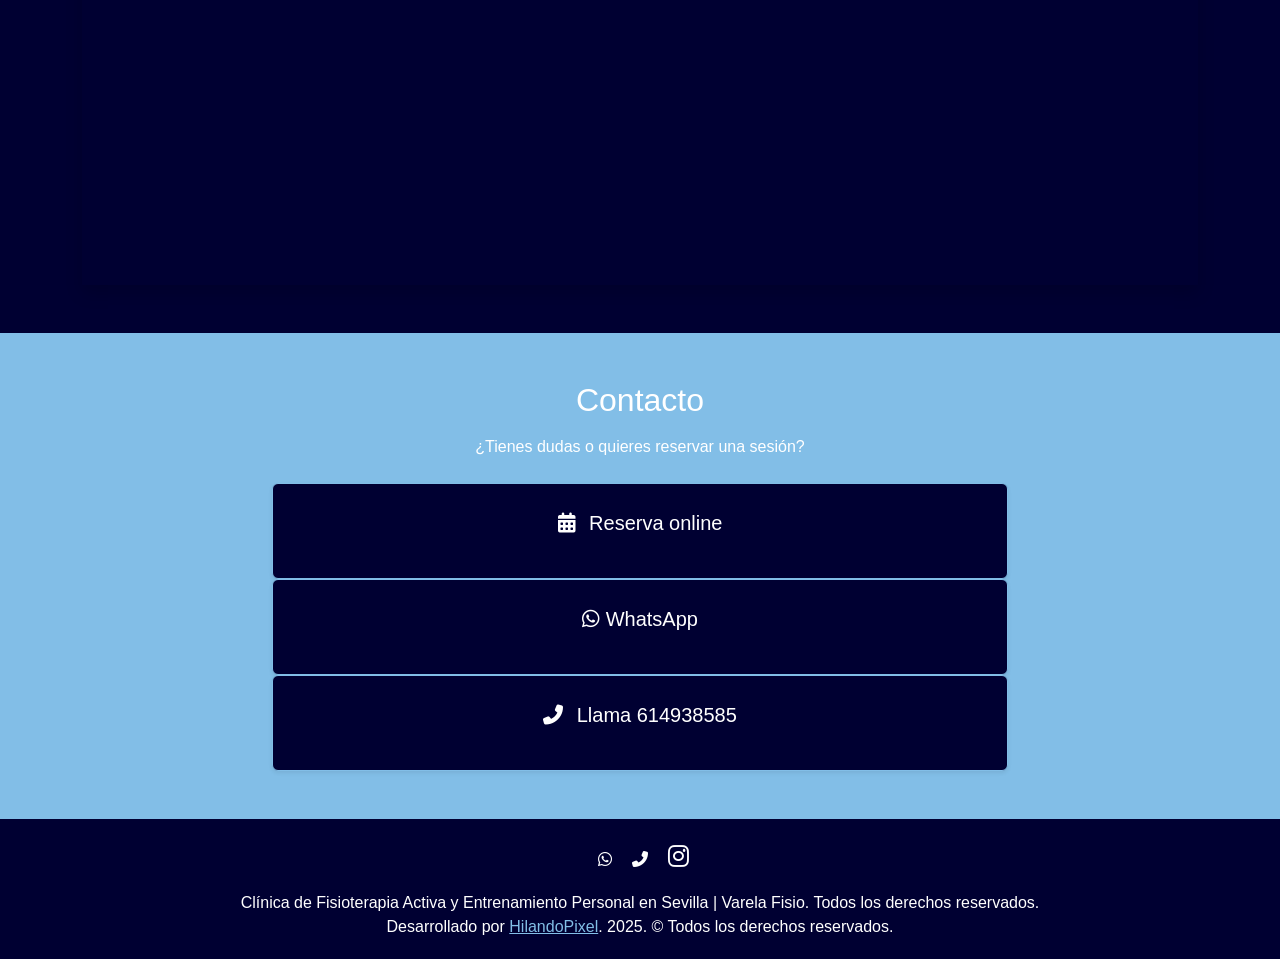
==== commit 2b954409: "s" ====
--- a/index.html
+++ b/index.html
@@ -350,7 +350,7 @@
         <div class="container">
             <h2 class="text-center secondary-text mb-4">¿Dónde estamos? Av Europa 101-O local 2B</h2>
             <div class="map-container shadow">
-                <iframe src="https://www.google.com/maps/embed?pb=!1m18!1m12!1m3!1d518.899119835558!2d-5.925371188718267!3d37.33257201532092!2m3!1f0!2f0!3f0!3m2!1i1024!2i768!4f13.1!3m3!1m2!1s0xd126fa66c7b16af%3A0x50b4d903cf8a9c5d!2sAv.%20Europa%2C%20101-O%2C%2041089%20Montequinto%2C%20Sevilla!5e1!3m2!1ses!2ses!4v1775541020562!5m2!1ses!2ses" width="600" height="450" style="border:0;" allowfullscreen="" loading="lazy" referrerpolicy="no-referrer-when-downgrade"></iframe> width="600" height="450" style="border:0;" allowfullscreen="" loading="lazy" referrerpolicy="no-referrer-when-downgrade"></iframe>
+                <iframe src="https://www.google.com/maps/embed?pb=!1m18!1m12!1m3!1d518.899119835558!2d-5.925371188718267!3d37.33257201532092!2m3!1f0!2f0!3f0!3m2!1i1024!2i768!4f13.1!3m3!1m2!1s0xd126fa66c7b16af%3A0x50b4d903cf8a9c5d!2sAv.%20Europa%2C%20101-O%2C%2041089%20Montequinto%2C%20Sevilla!5e1!3m2!1ses!2ses!4v1775541020562!5m2!1ses!2ses" width="600" height="450" style="border:0;" allowfullscreen="" loading="lazy" referrerpolicy="no-referrer-when-downgrade"></iframe>
             </div>
         </div>
     </section>
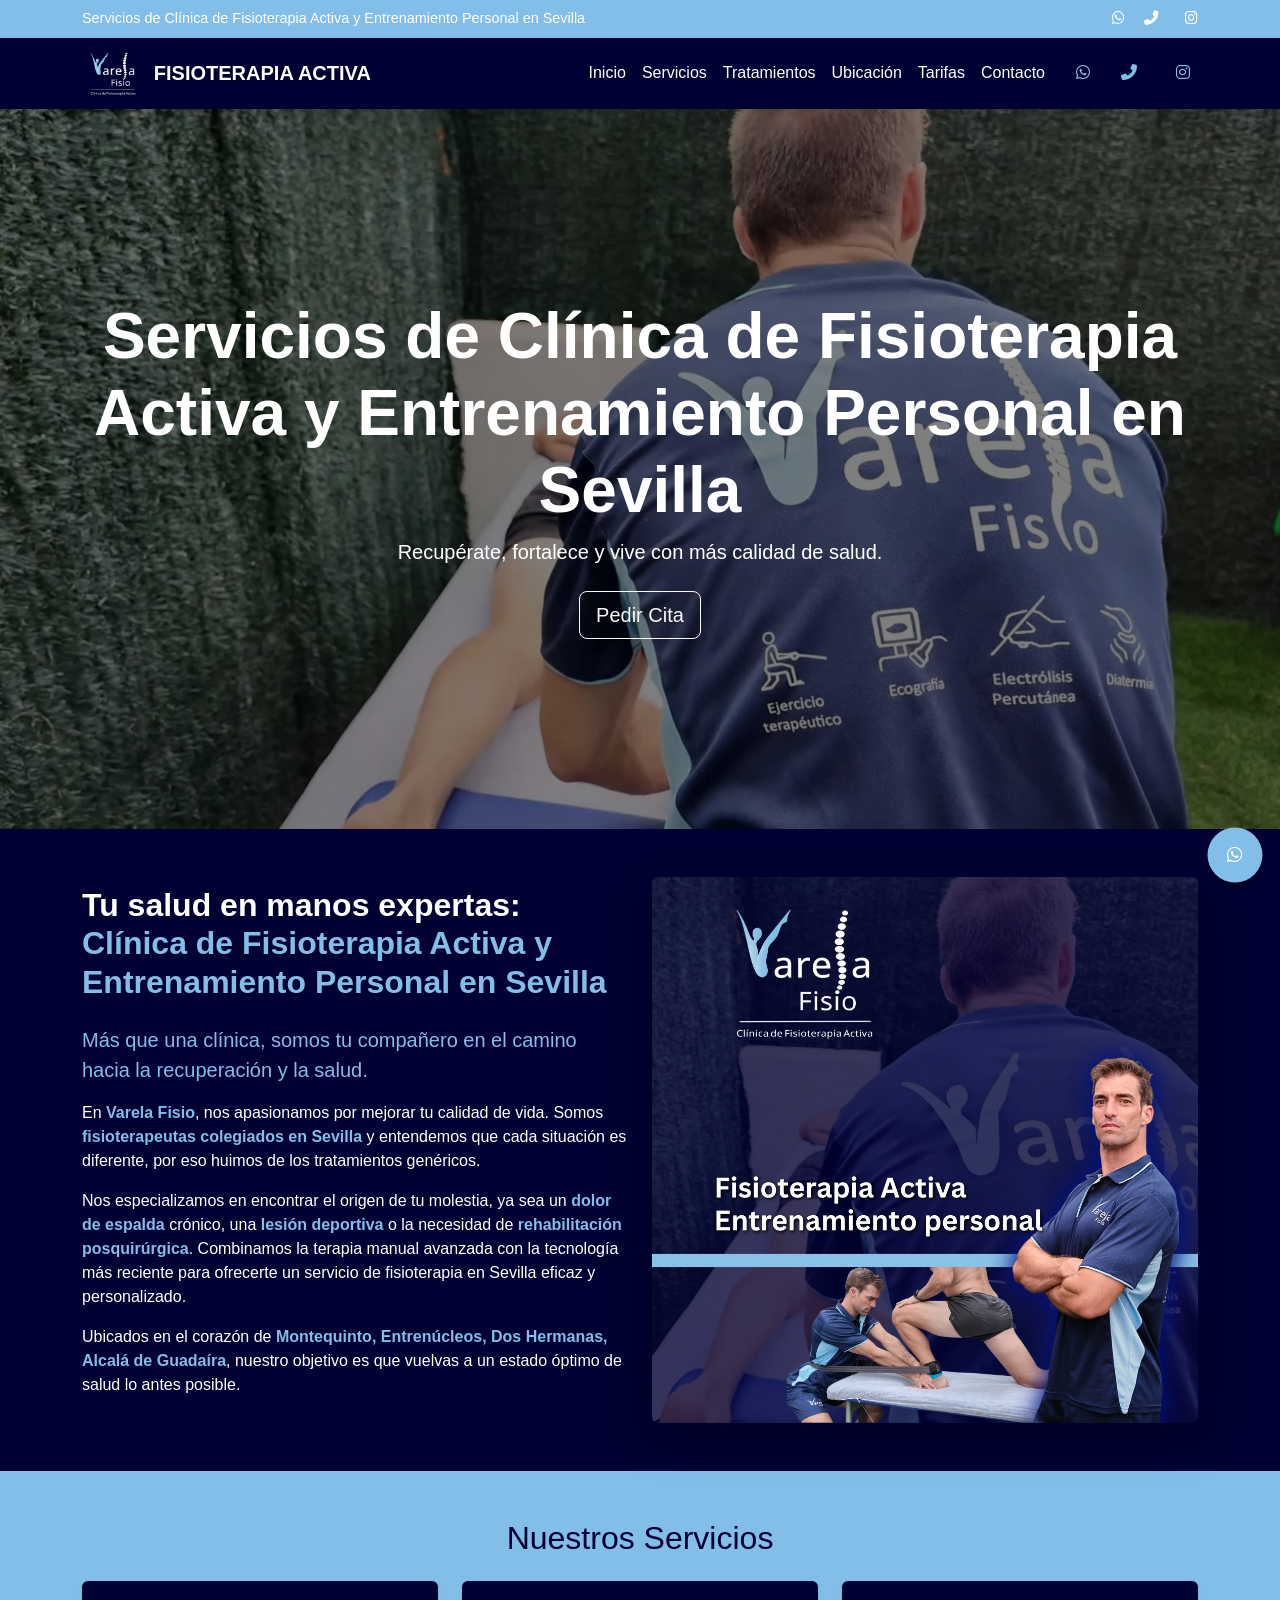
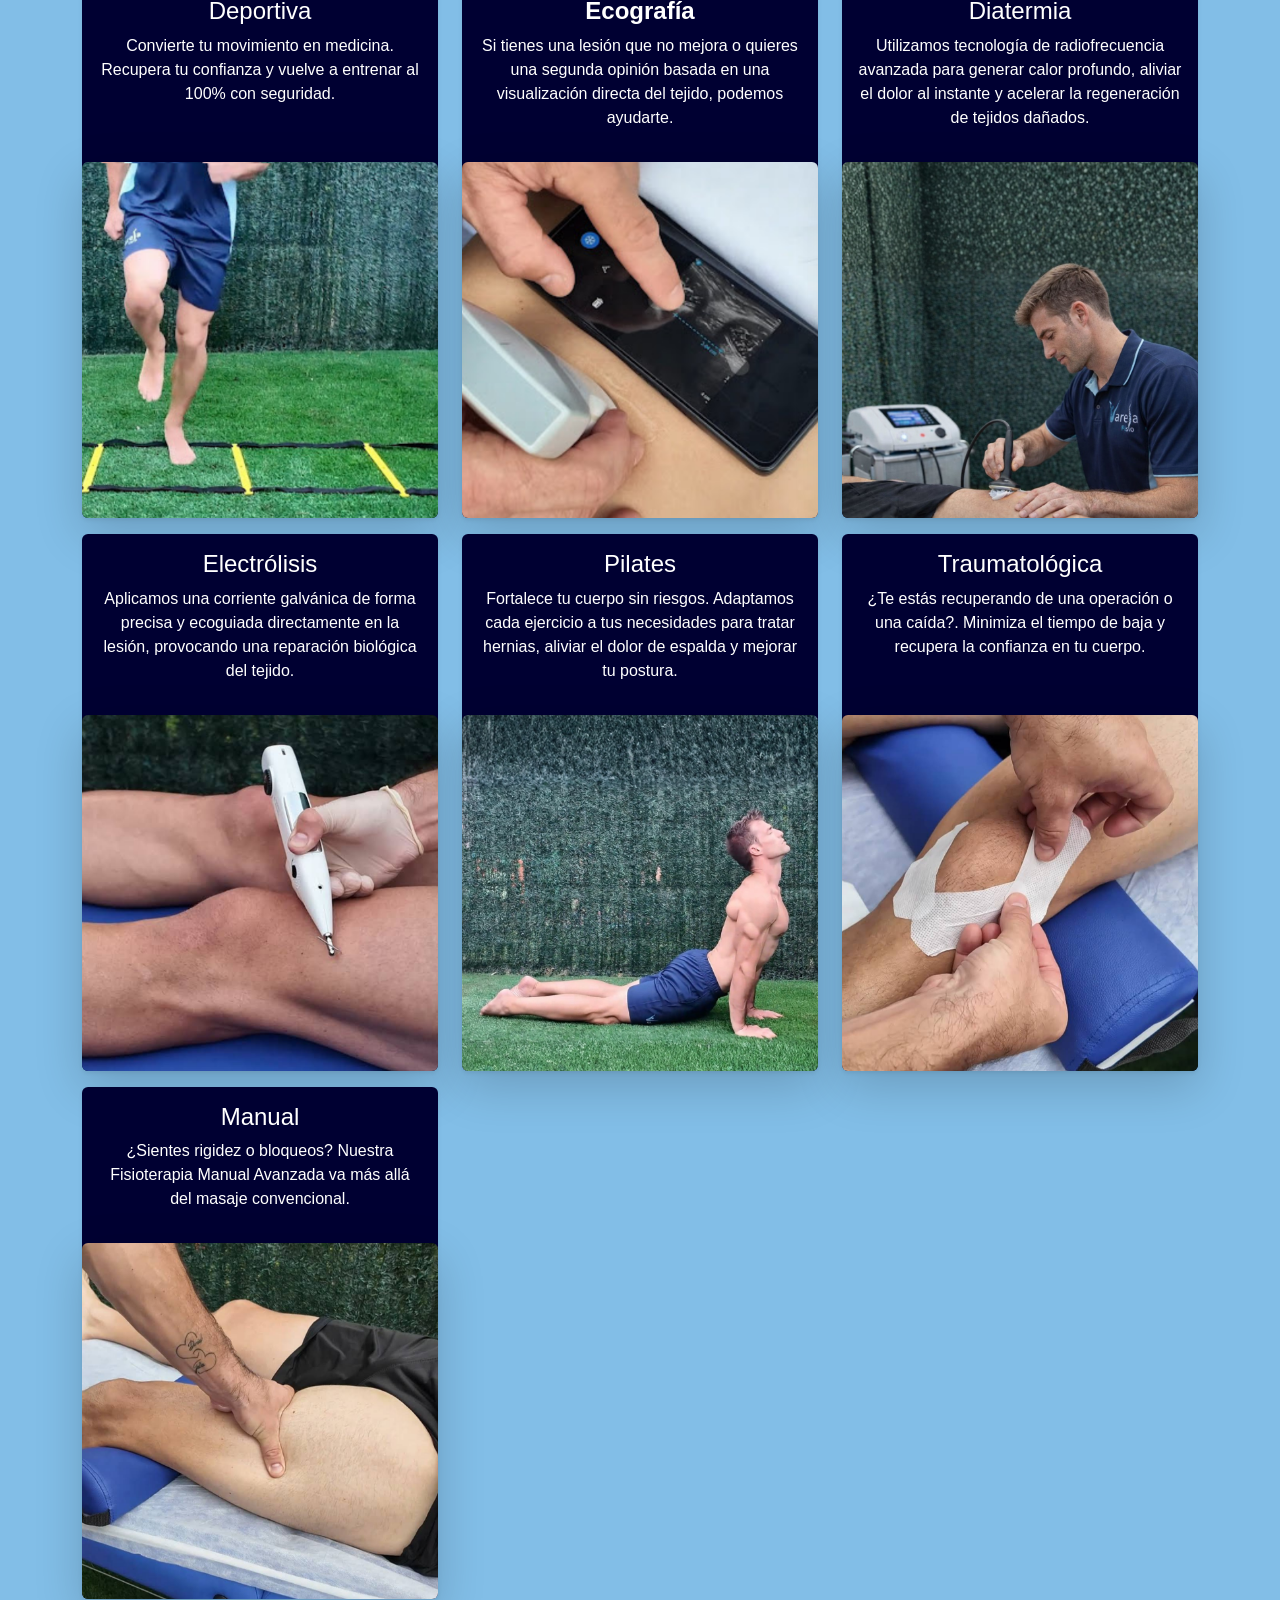
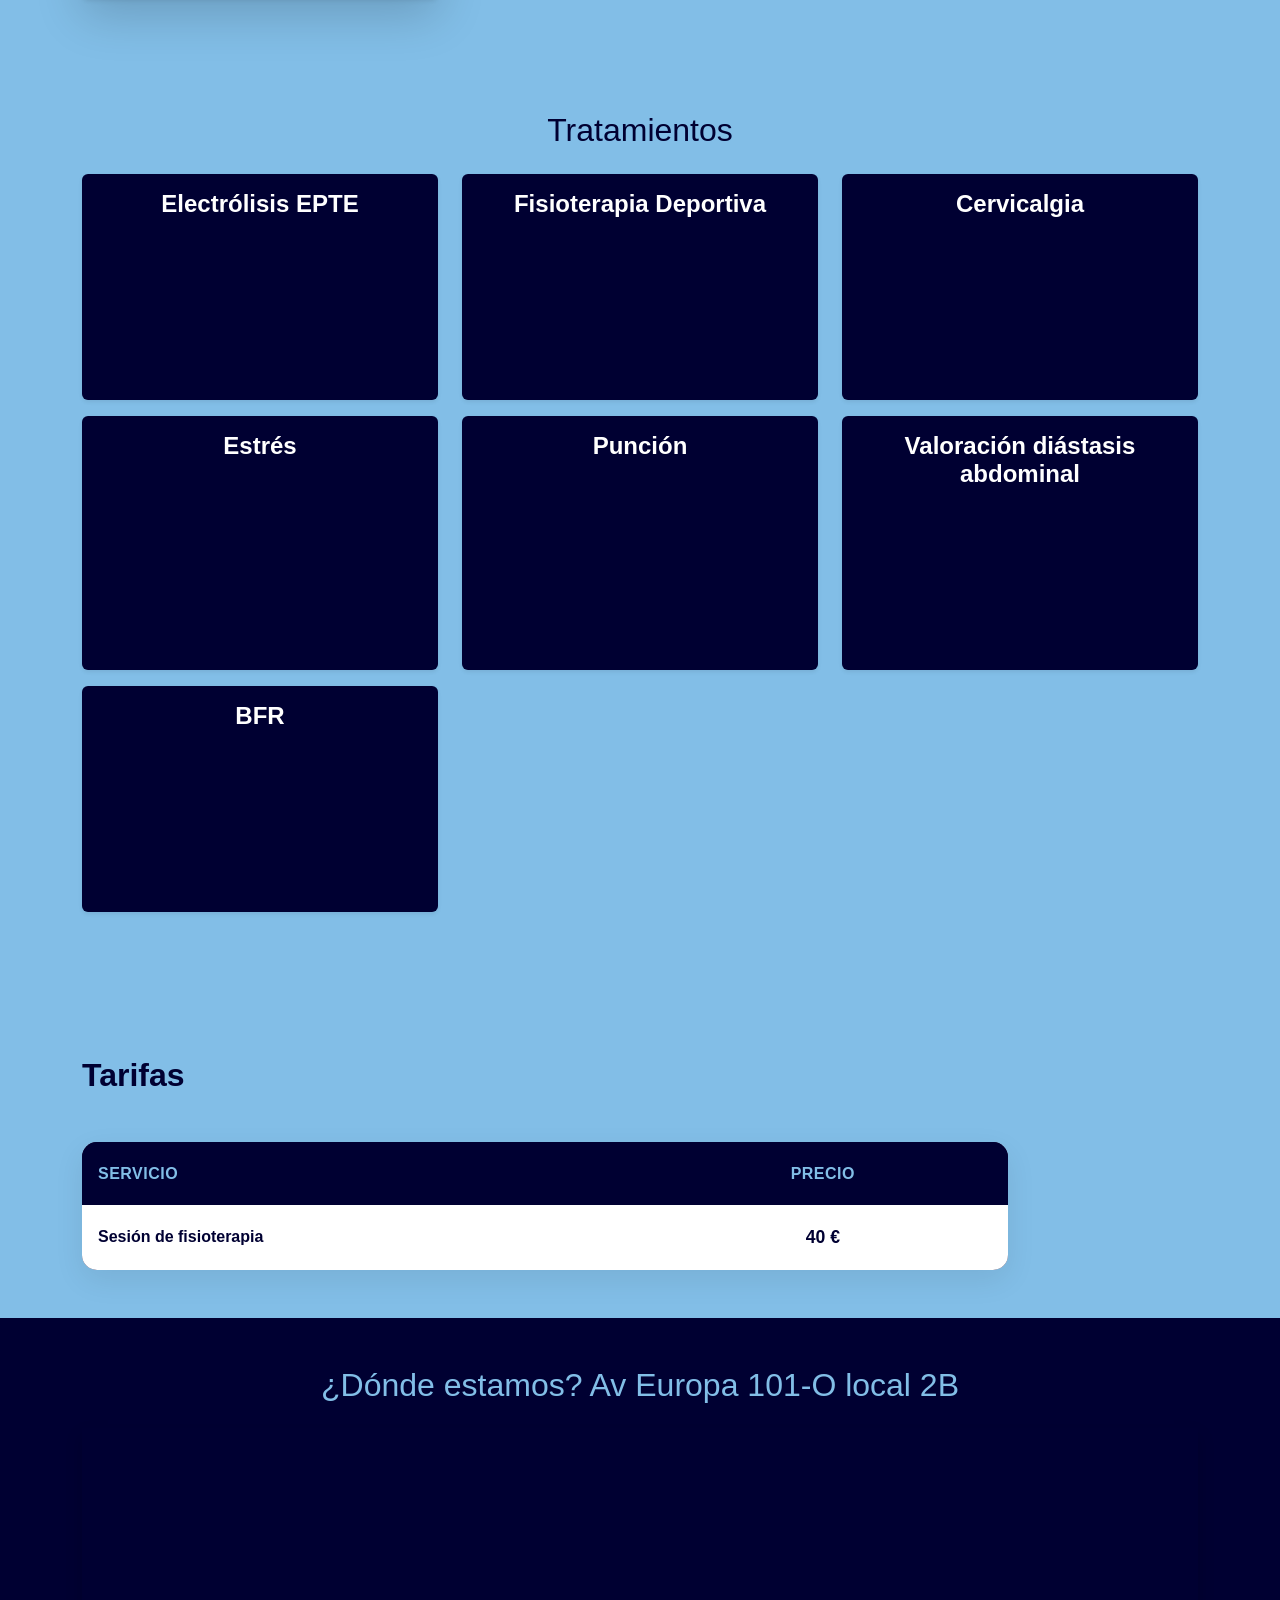
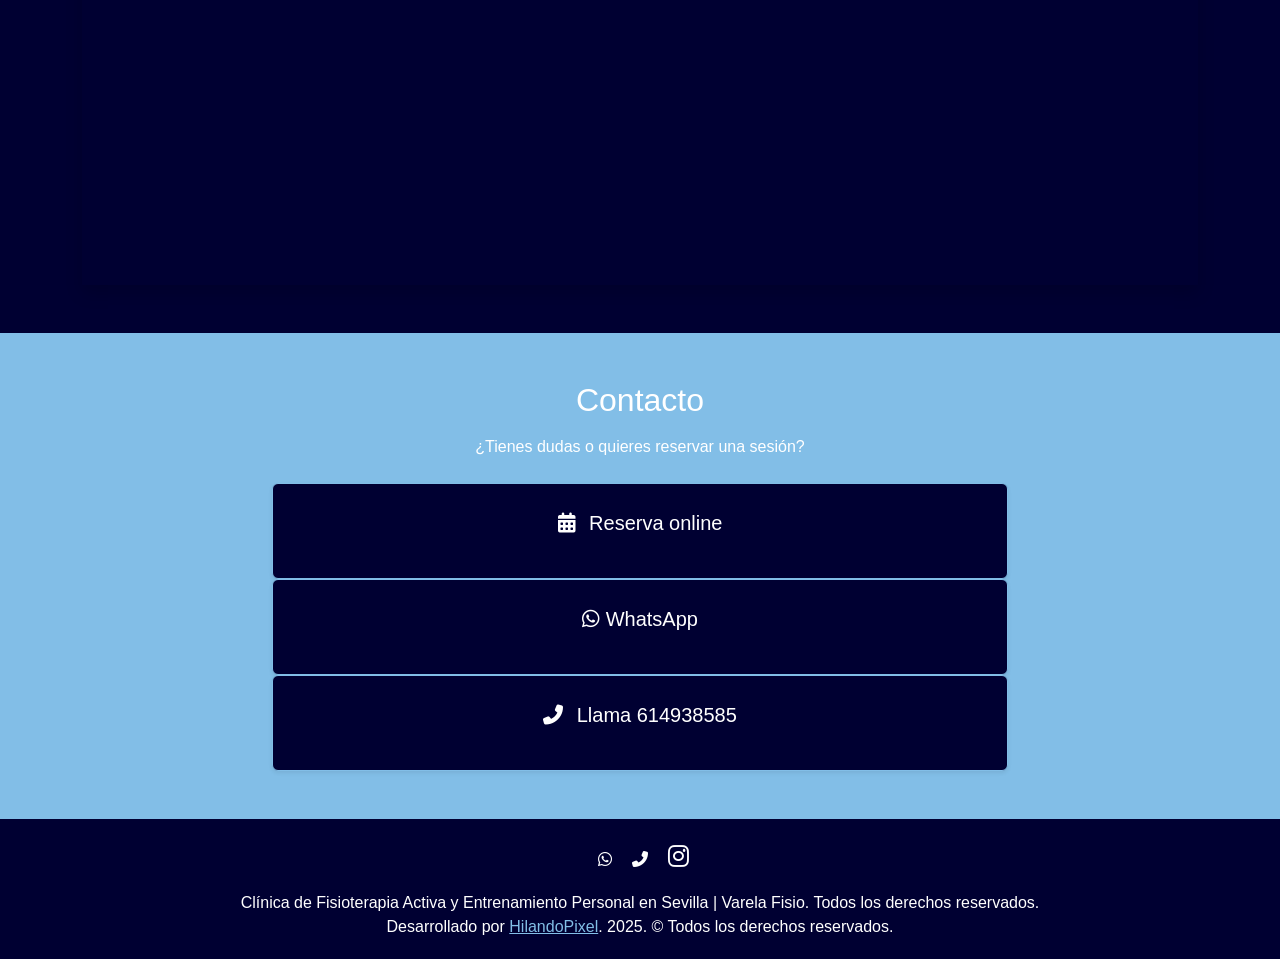
==== commit b30a678d: "g" ====
--- a/index.html
+++ b/index.html
@@ -75,7 +75,7 @@
                      height="45"
                      class="d-inline-block align-text-top me-2 rounded">
 
-                <span>Clínica de Fisioterapia Activa</span>
+                <span>Fisioterapia Activa</span>
             </a>
             <button class="navbar-toggler custom" type="button" data-bs-toggle="collapse" data-bs-target="#navbarNav">
                 <img src="img/v.png"
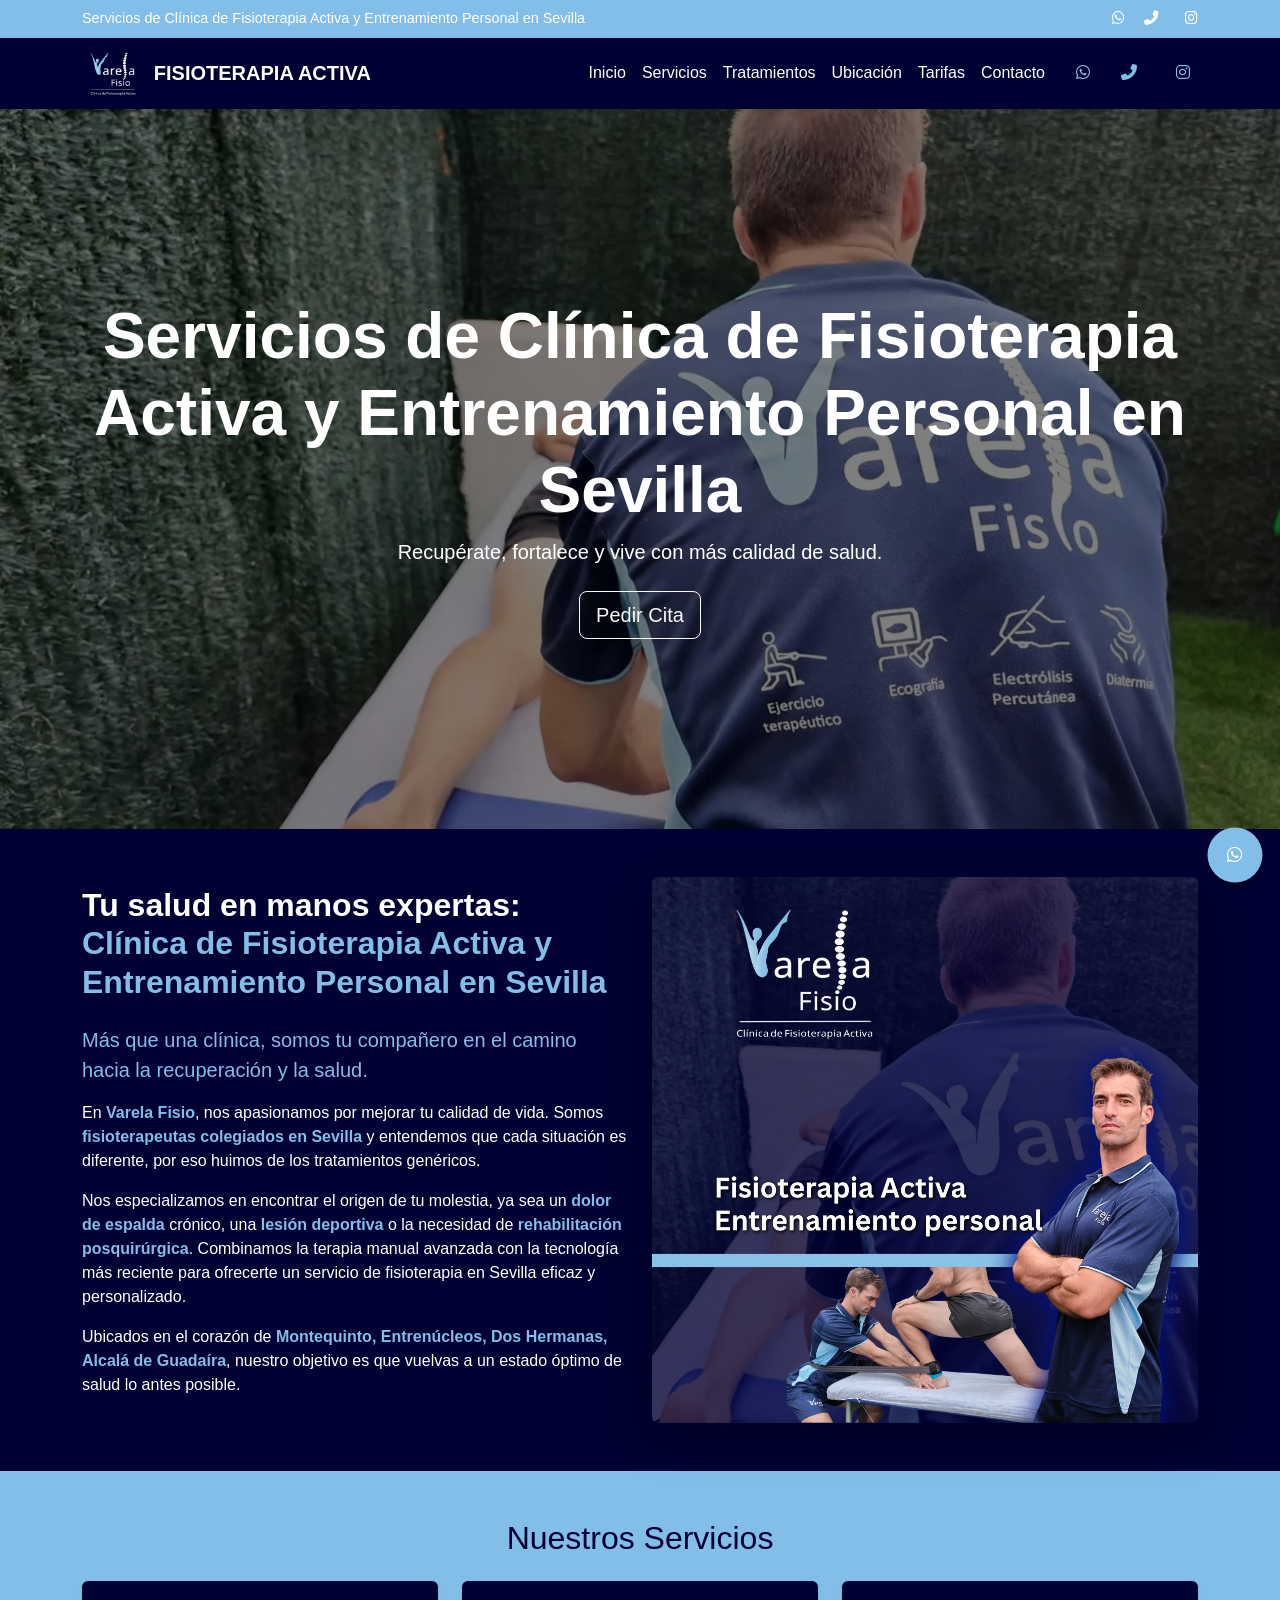
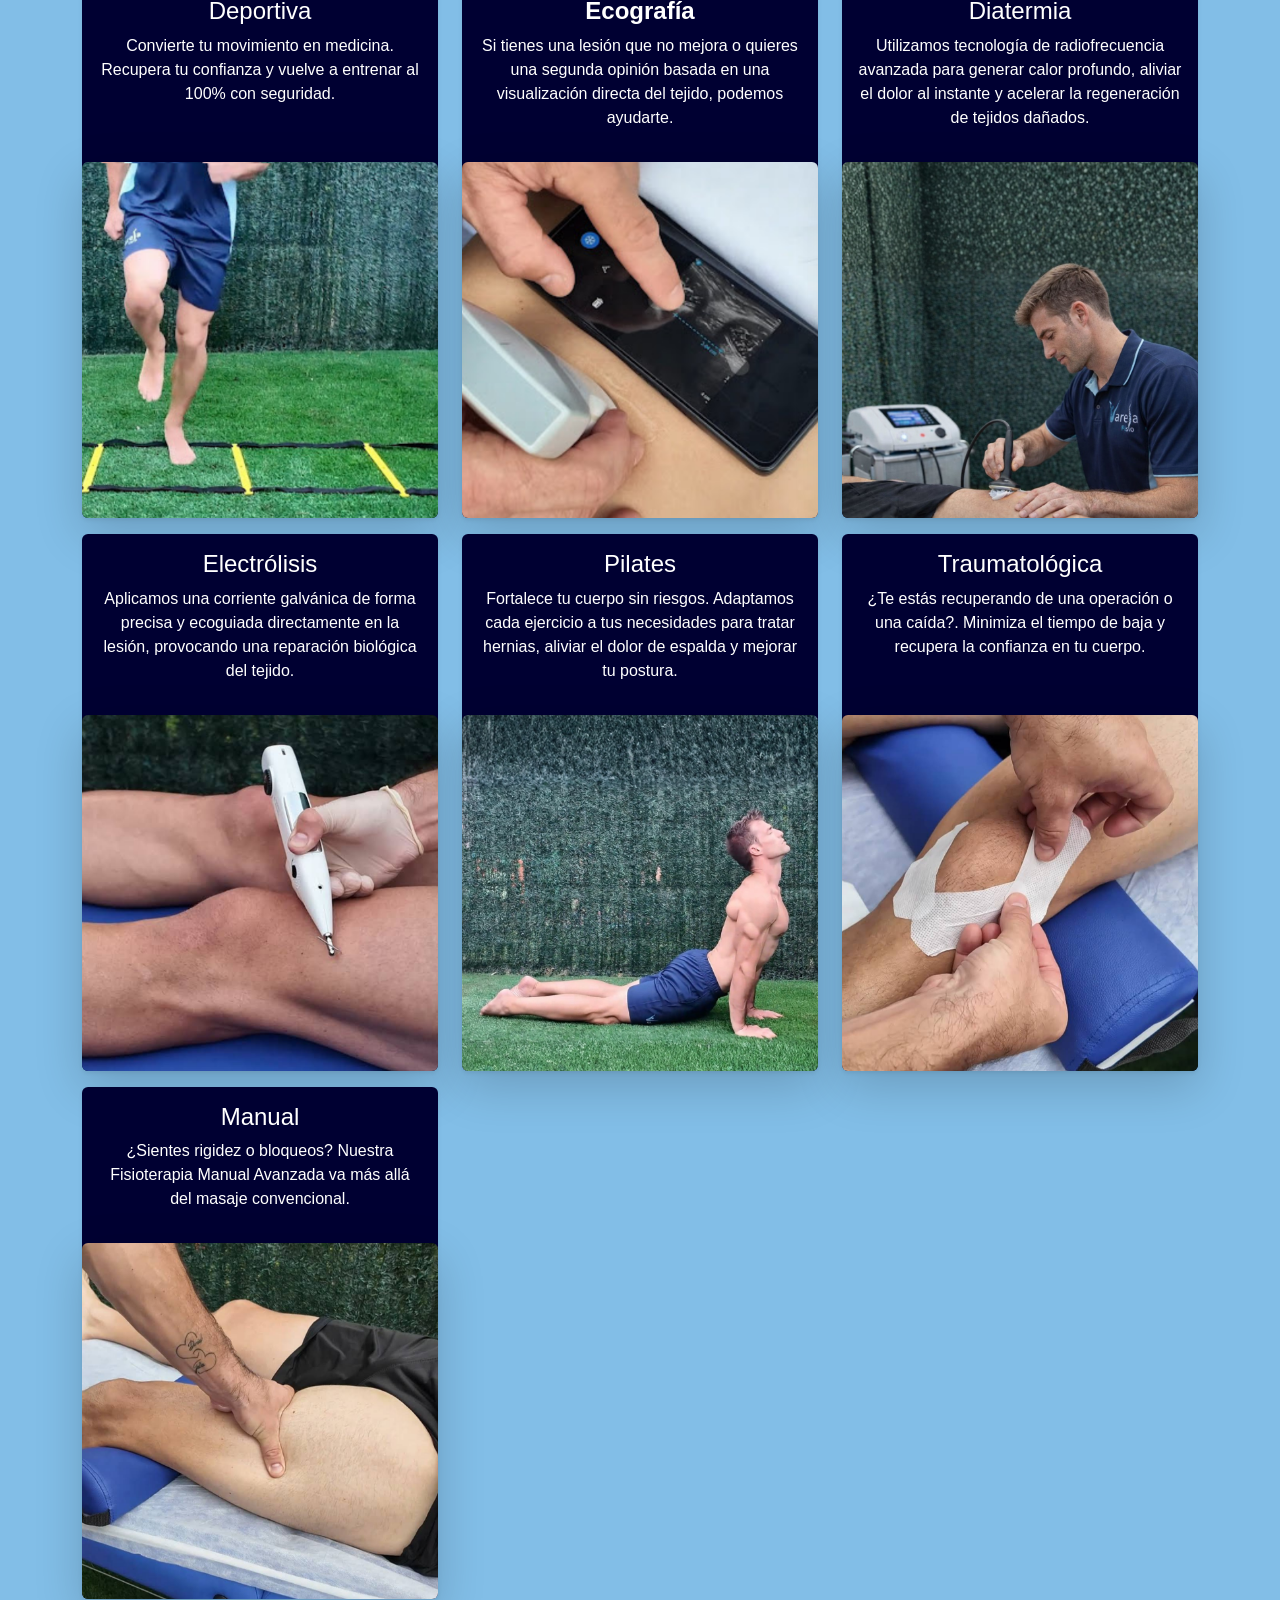
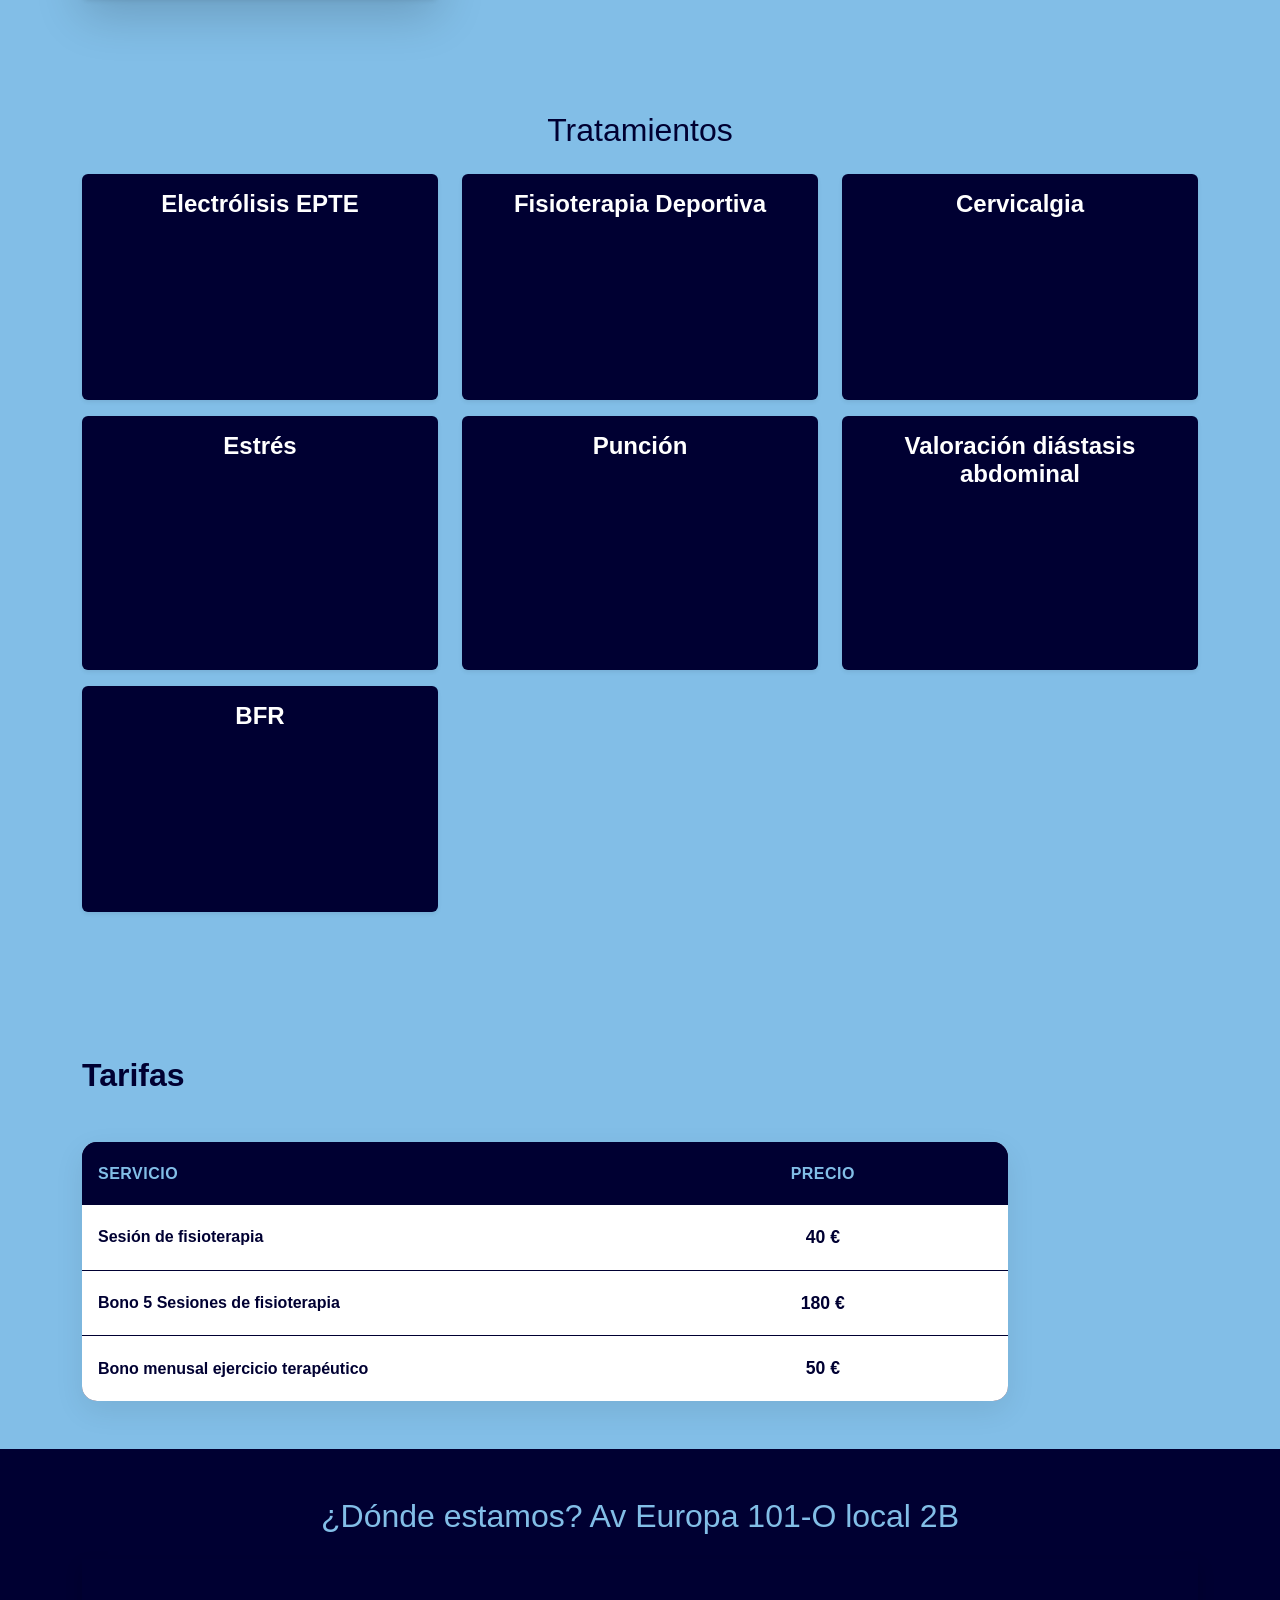
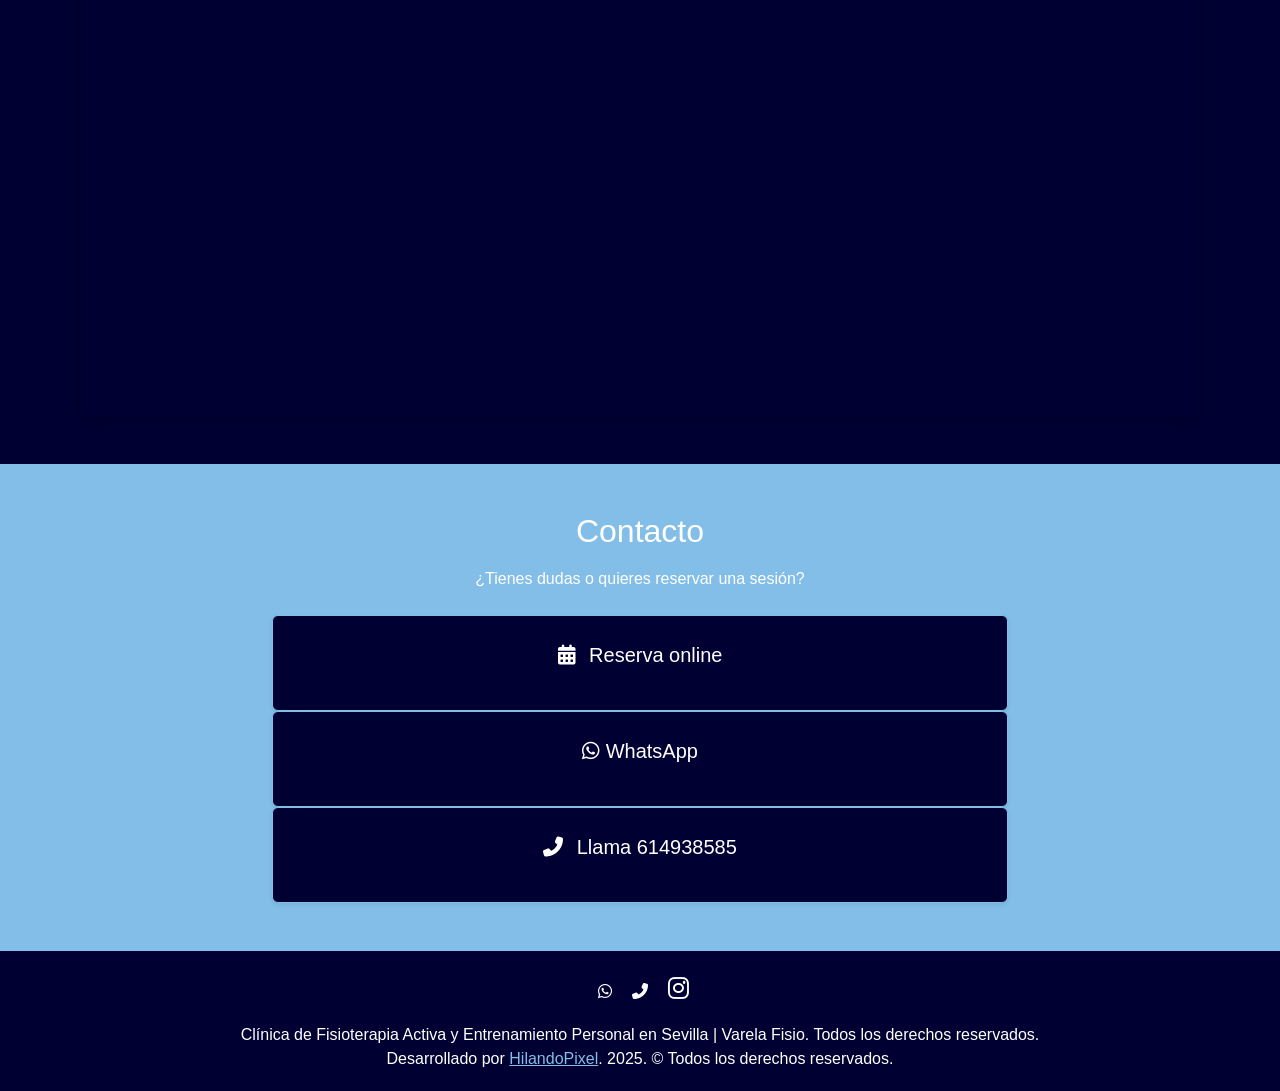
==== commit d3abf40f: "sd" ====
--- a/index.html
+++ b/index.html
@@ -338,6 +338,26 @@
                                     </td>
                                     <td class="text-center price-tag">40 €</td>
                                 </tr>
+                                <tr>
+                                    <td>
+                                        <div class="d-flex">
+                                            <div>
+                                                <div class="fw-bold ">Bono 5 Sesiones de fisioterapia</div>
+                                            </div>
+                                        </div>
+                                    </td>
+                                    <td class="text-center price-tag">180 €</td>
+                                </tr>
+                                <tr>
+                                    <td>
+                                        <div class="d-flex">
+                                            <div>
+                                                <div class="fw-bold ">Bono menusal ejercicio terapéutico</div>
+                                            </div>
+                                        </div>
+                                    </td>
+                                    <td class="text-center price-tag">50 €</td>
+                                </tr>
                             </tbody>
                         </table>
                     </div>
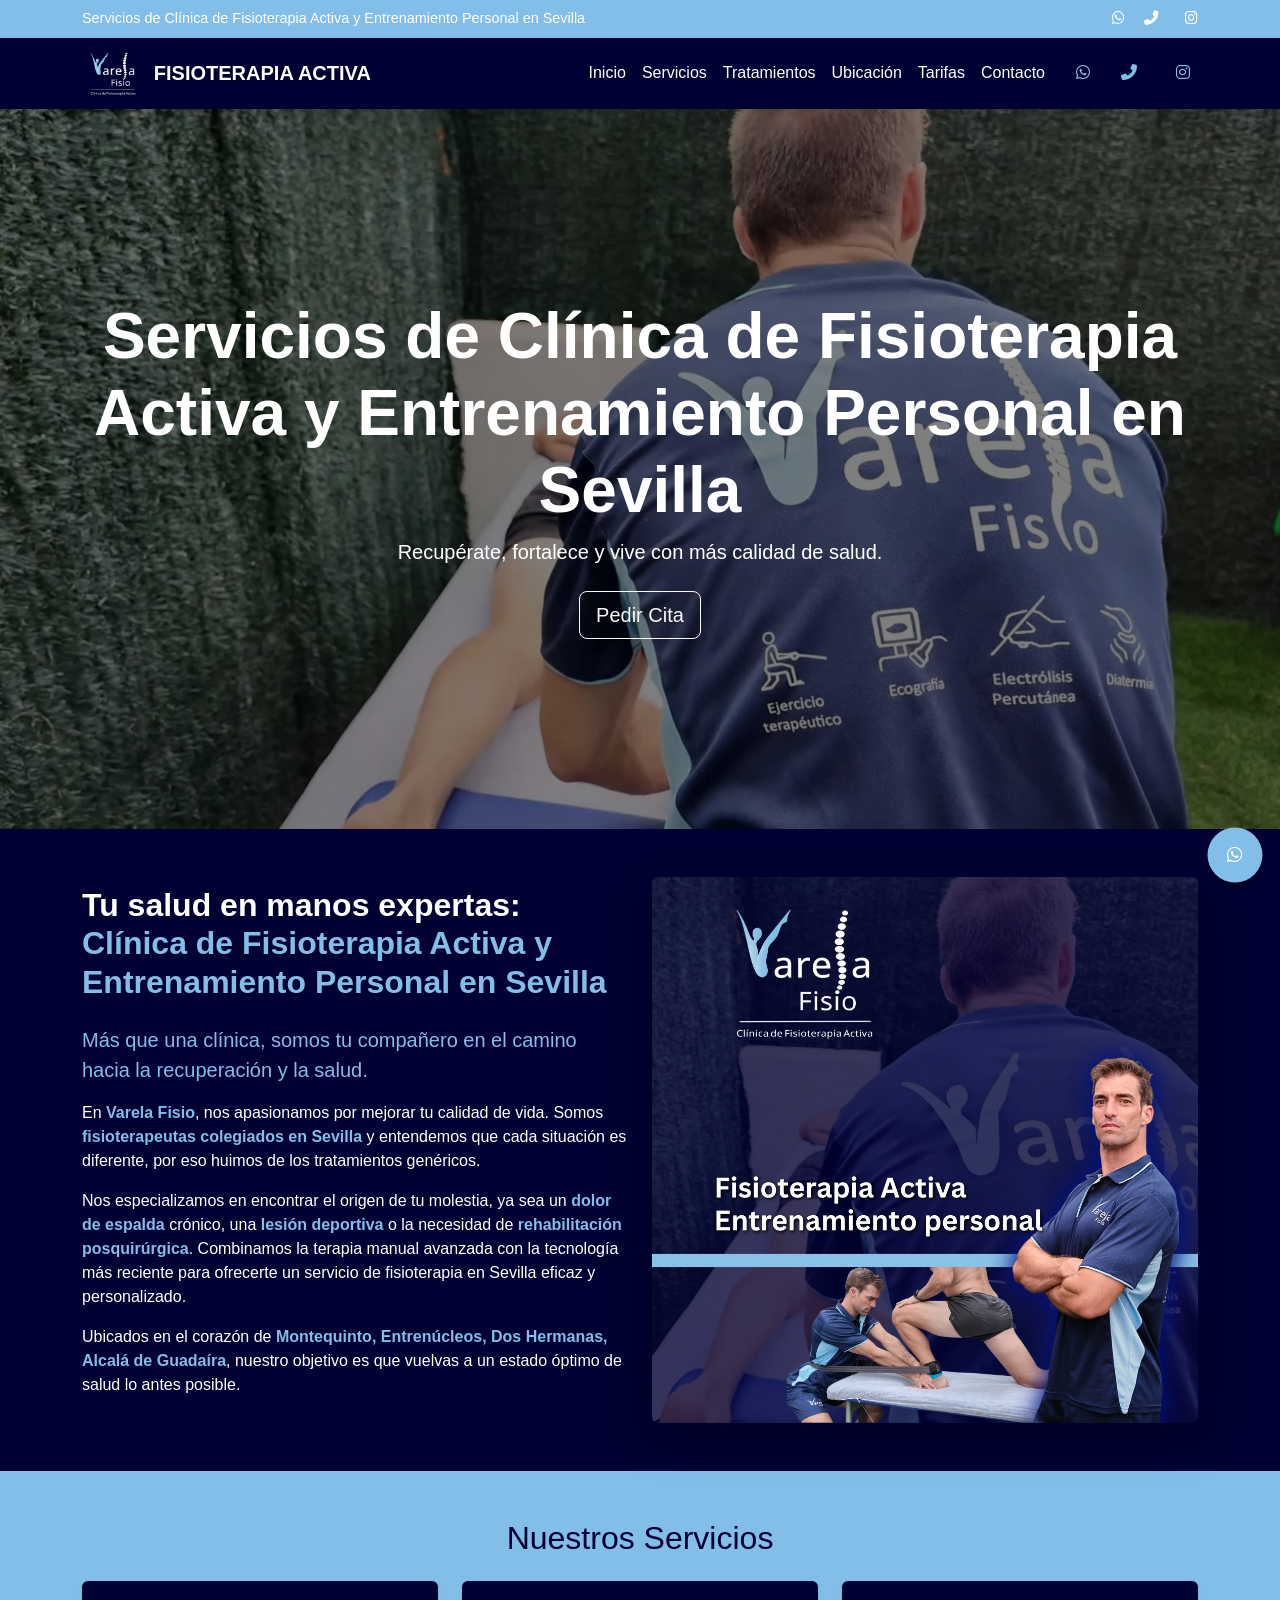
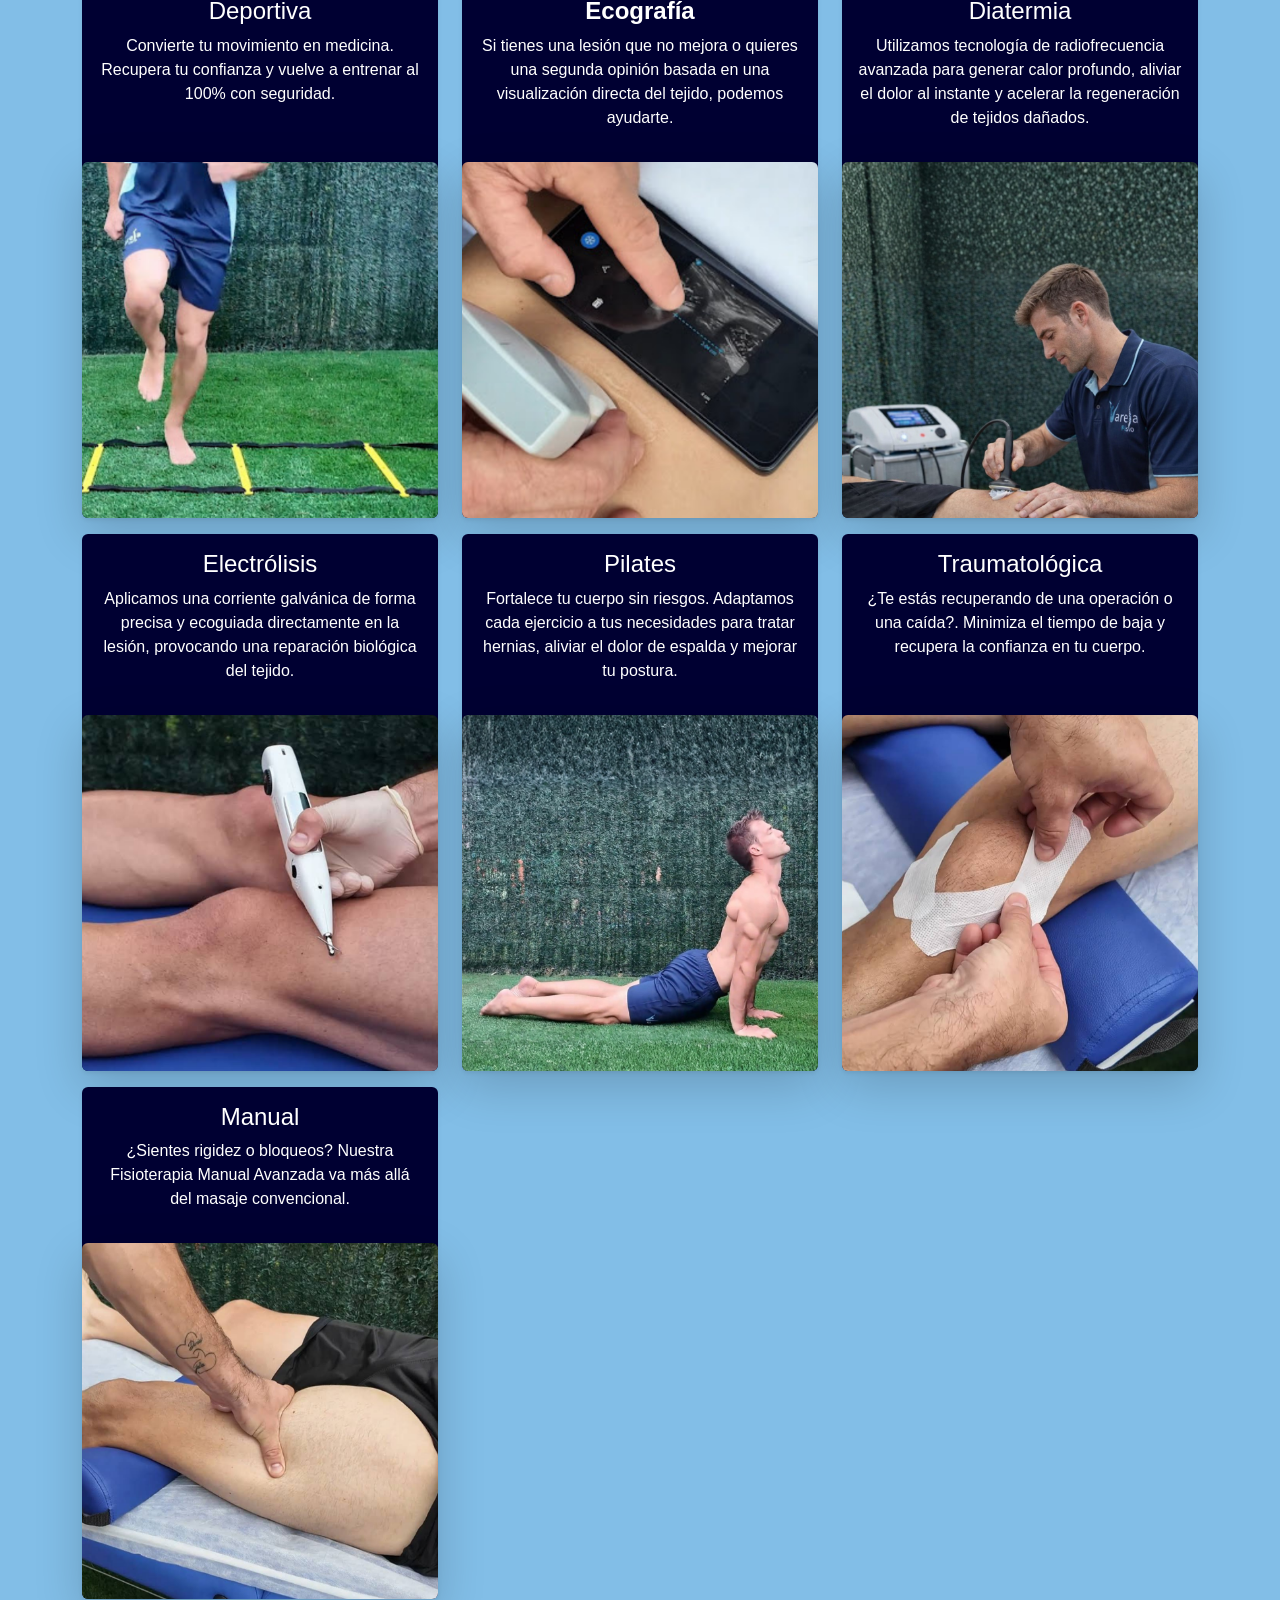
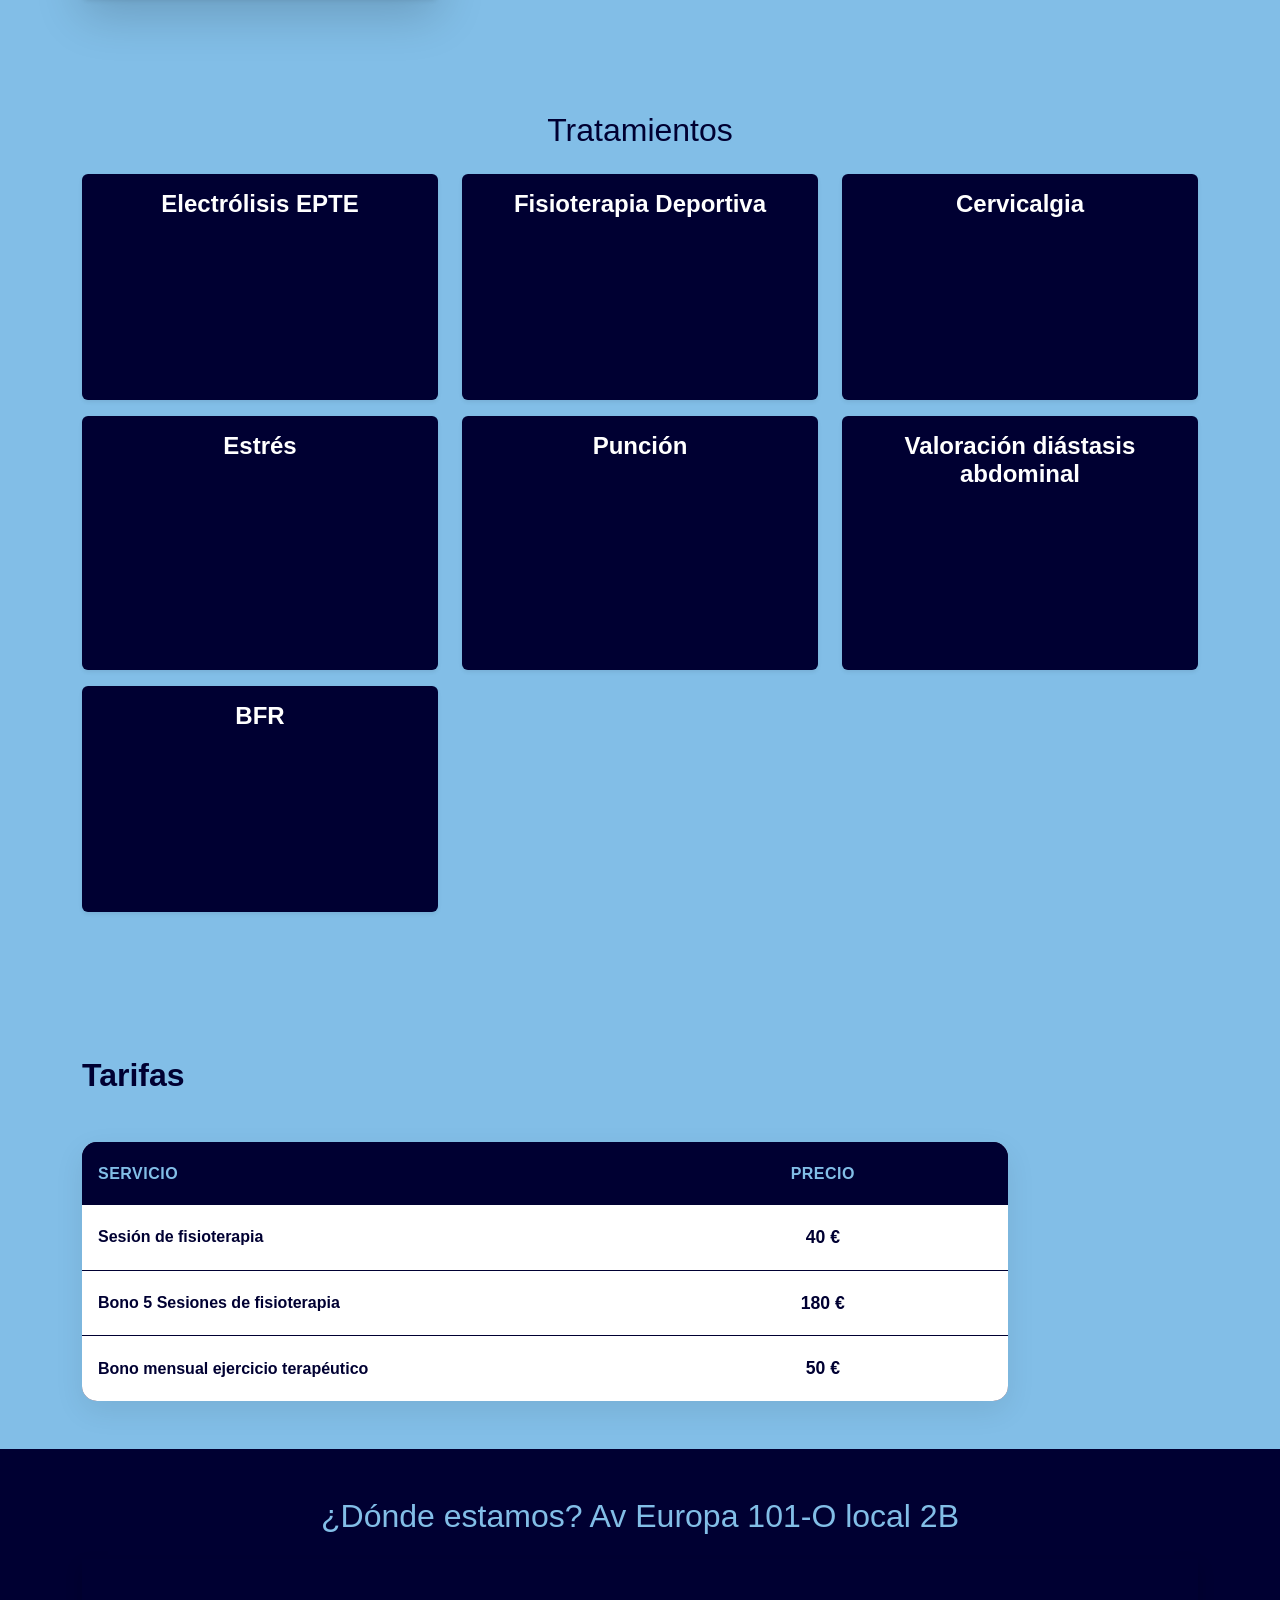
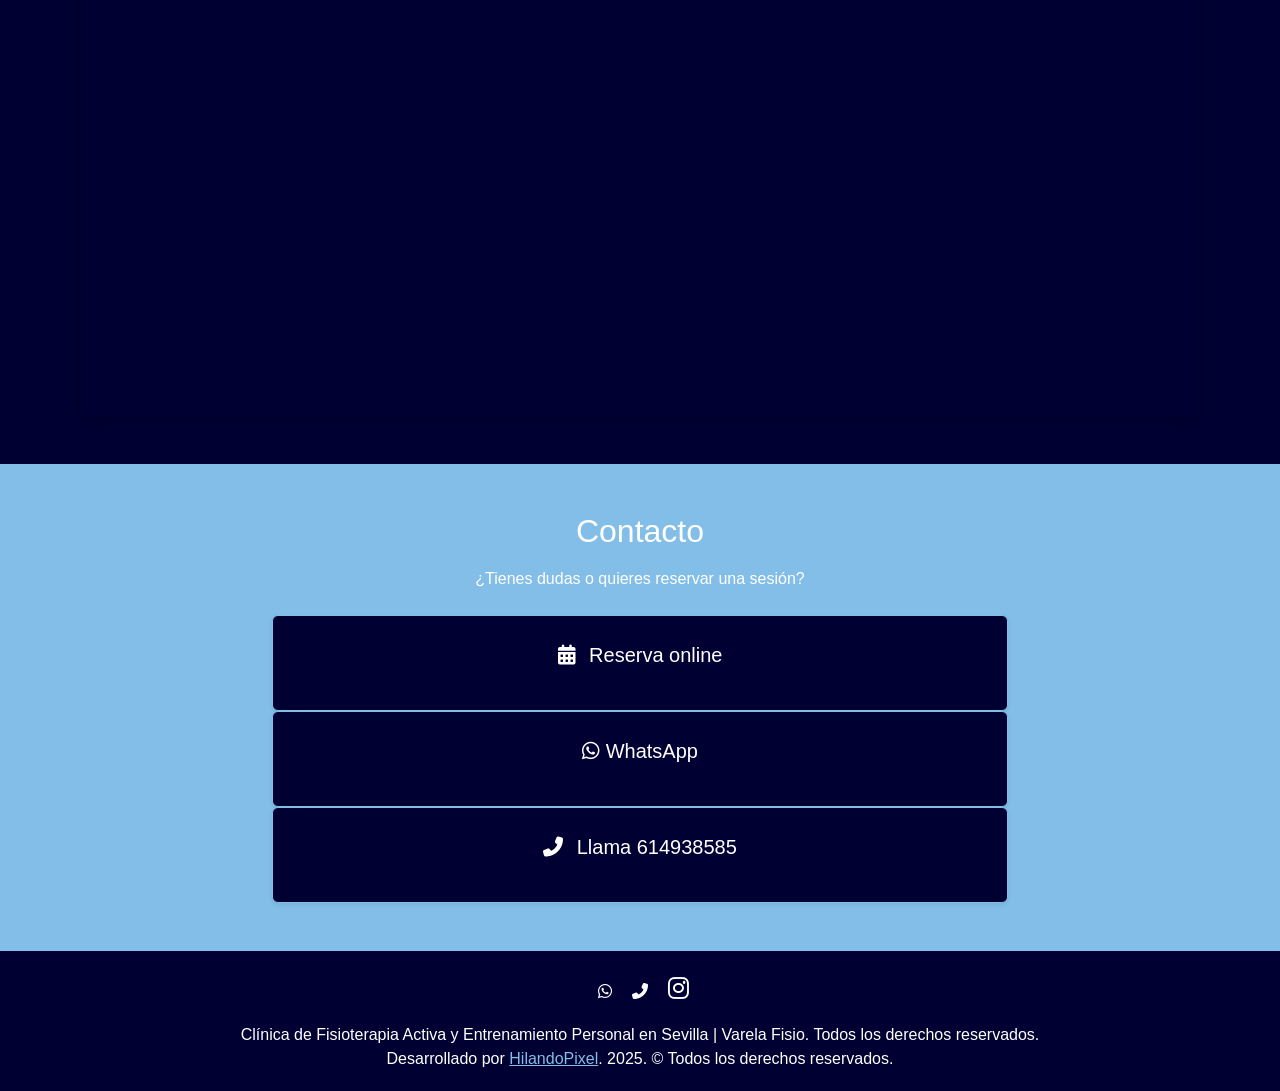
==== commit 2becfb76: "d" ====
--- a/index.html
+++ b/index.html
@@ -352,7 +352,7 @@
                                     <td>
                                         <div class="d-flex">
                                             <div>
-                                                <div class="fw-bold ">Bono menusal ejercicio terapéutico</div>
+                                                <div class="fw-bold ">Bono mensual ejercicio terapéutico</div>
                                             </div>
                                         </div>
                                     </td>
